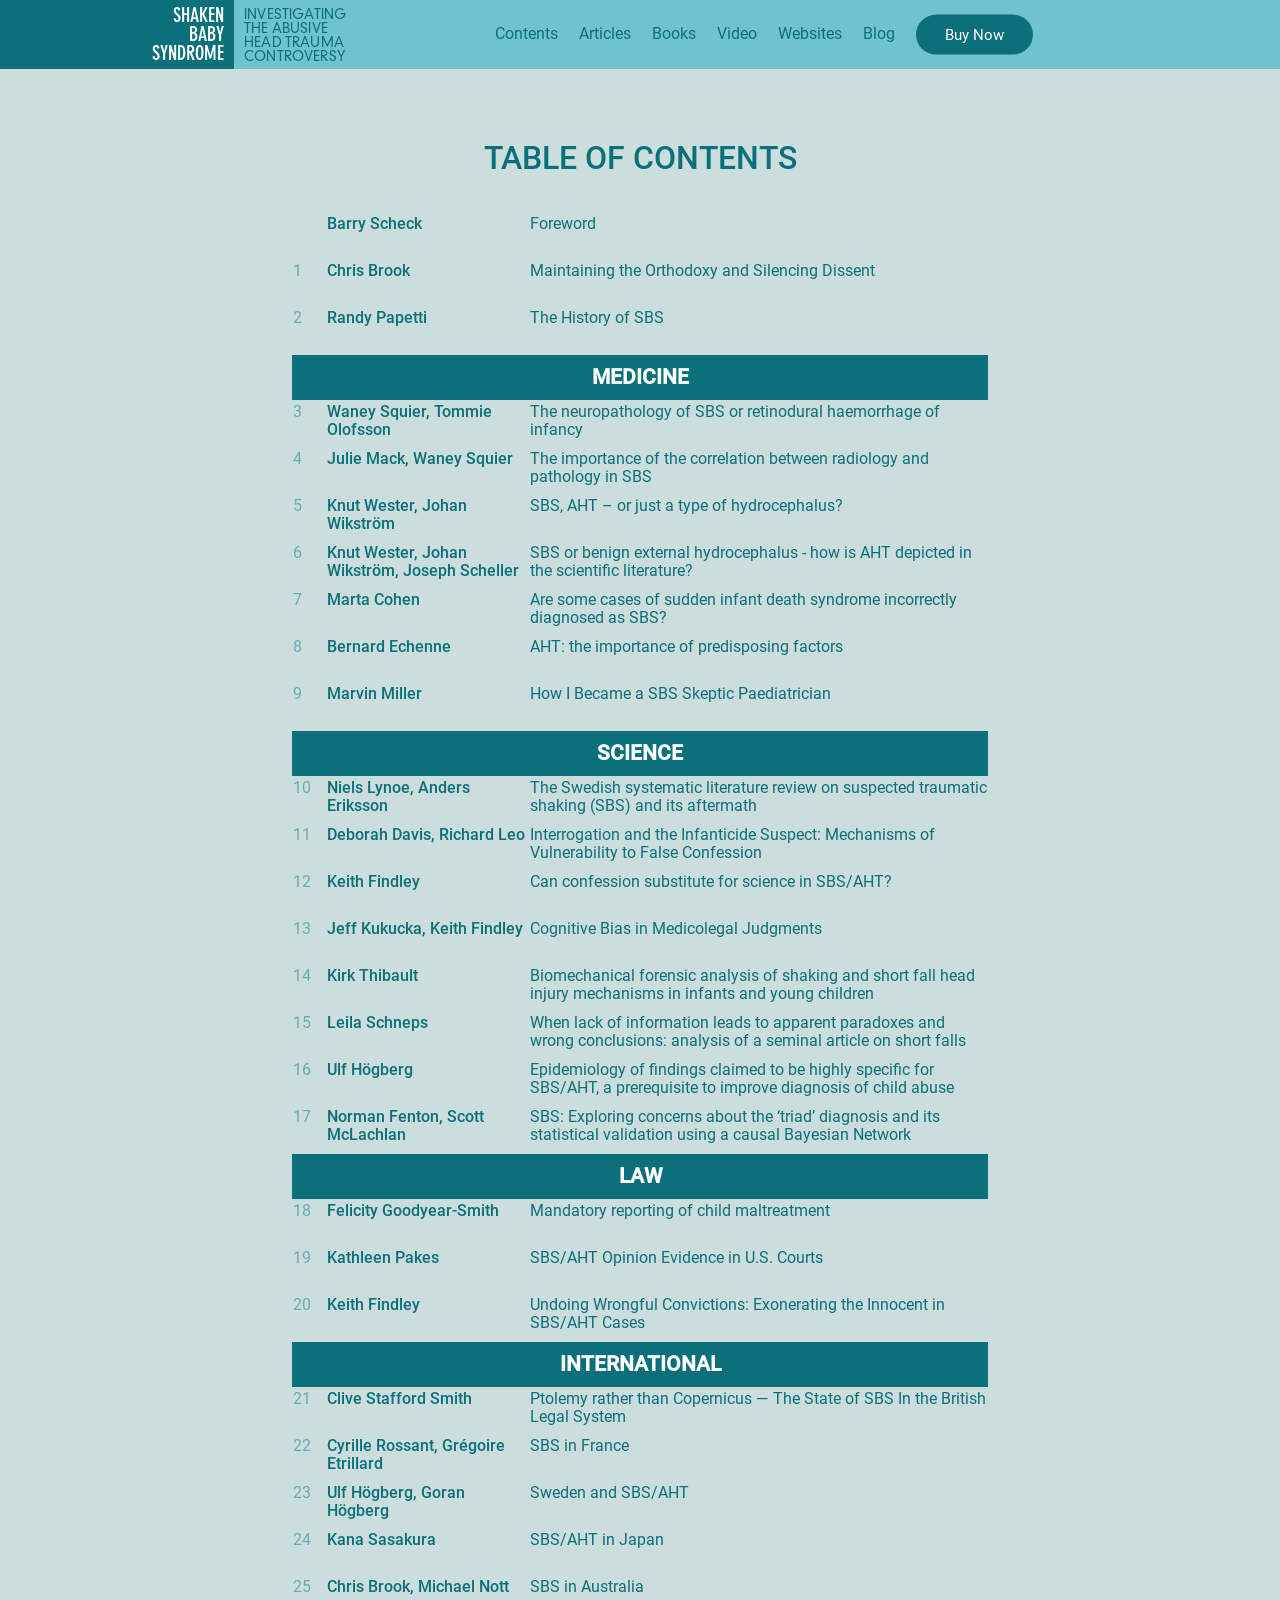
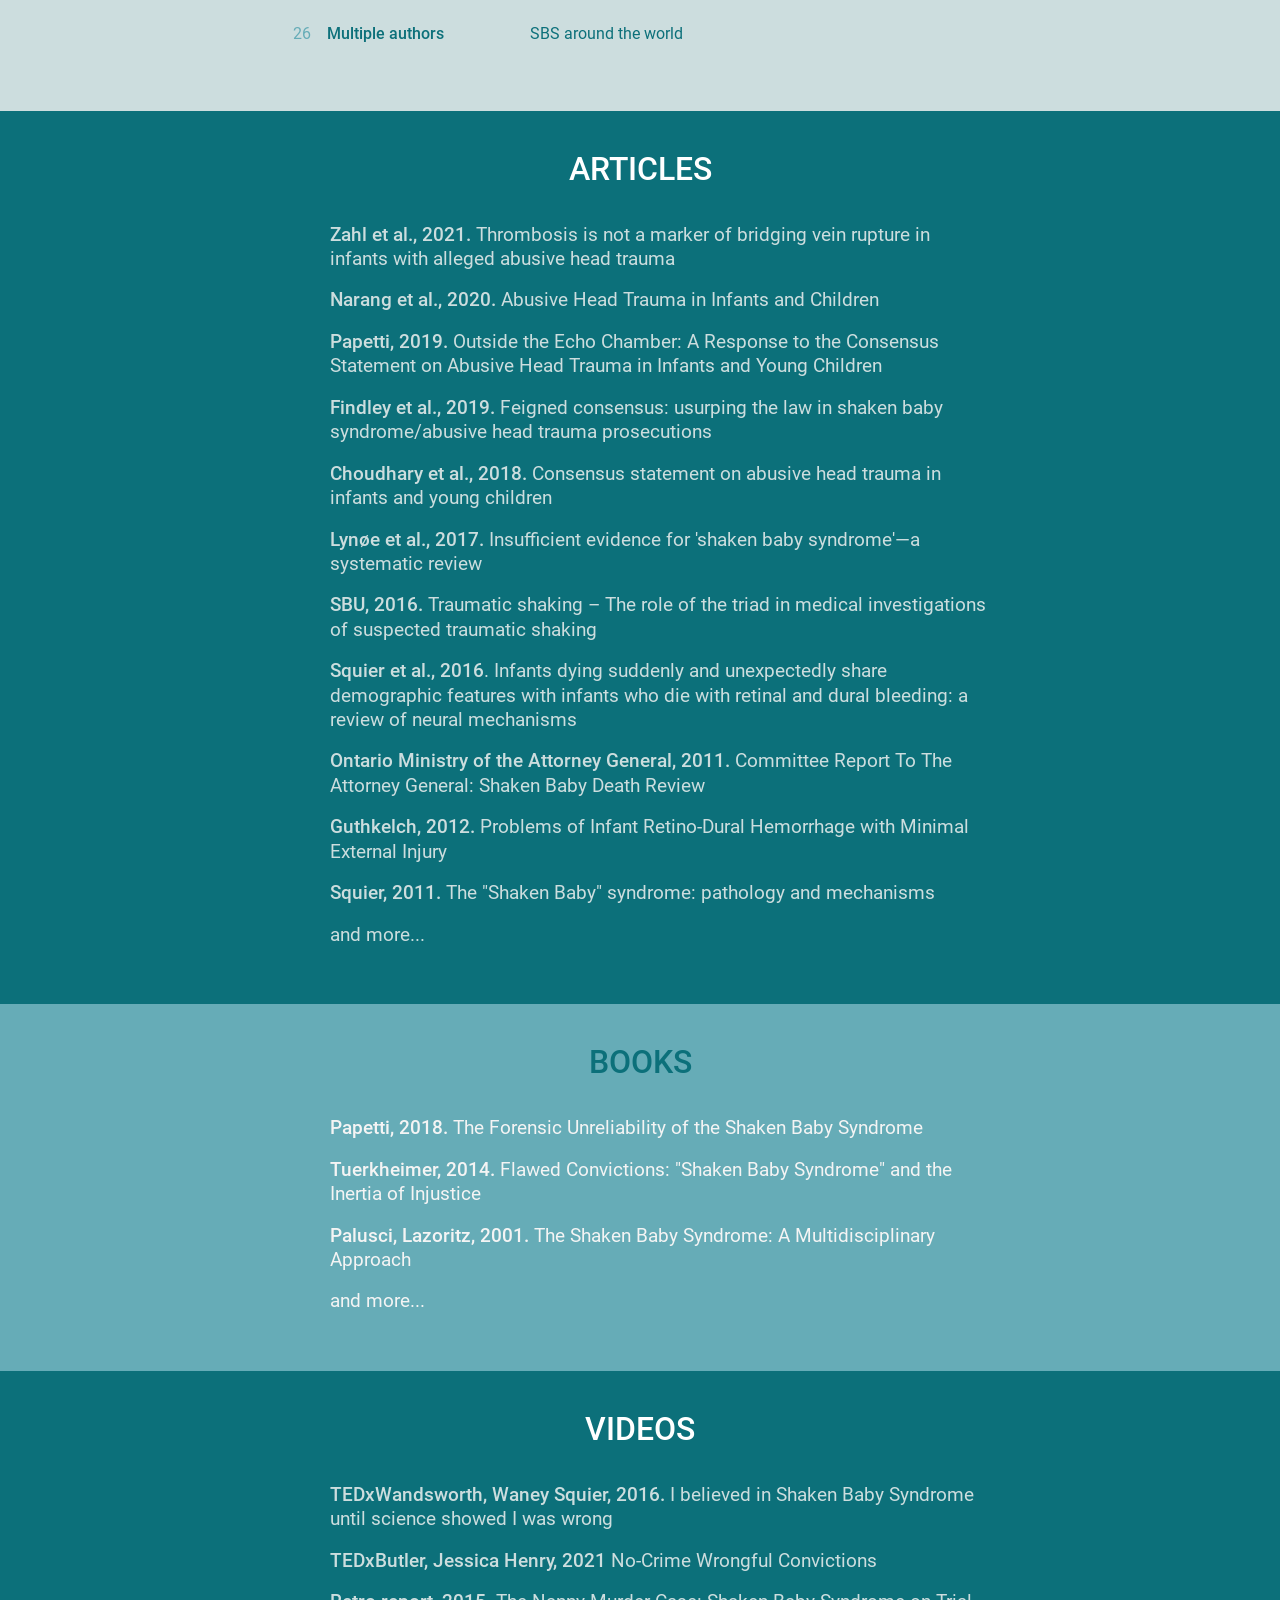
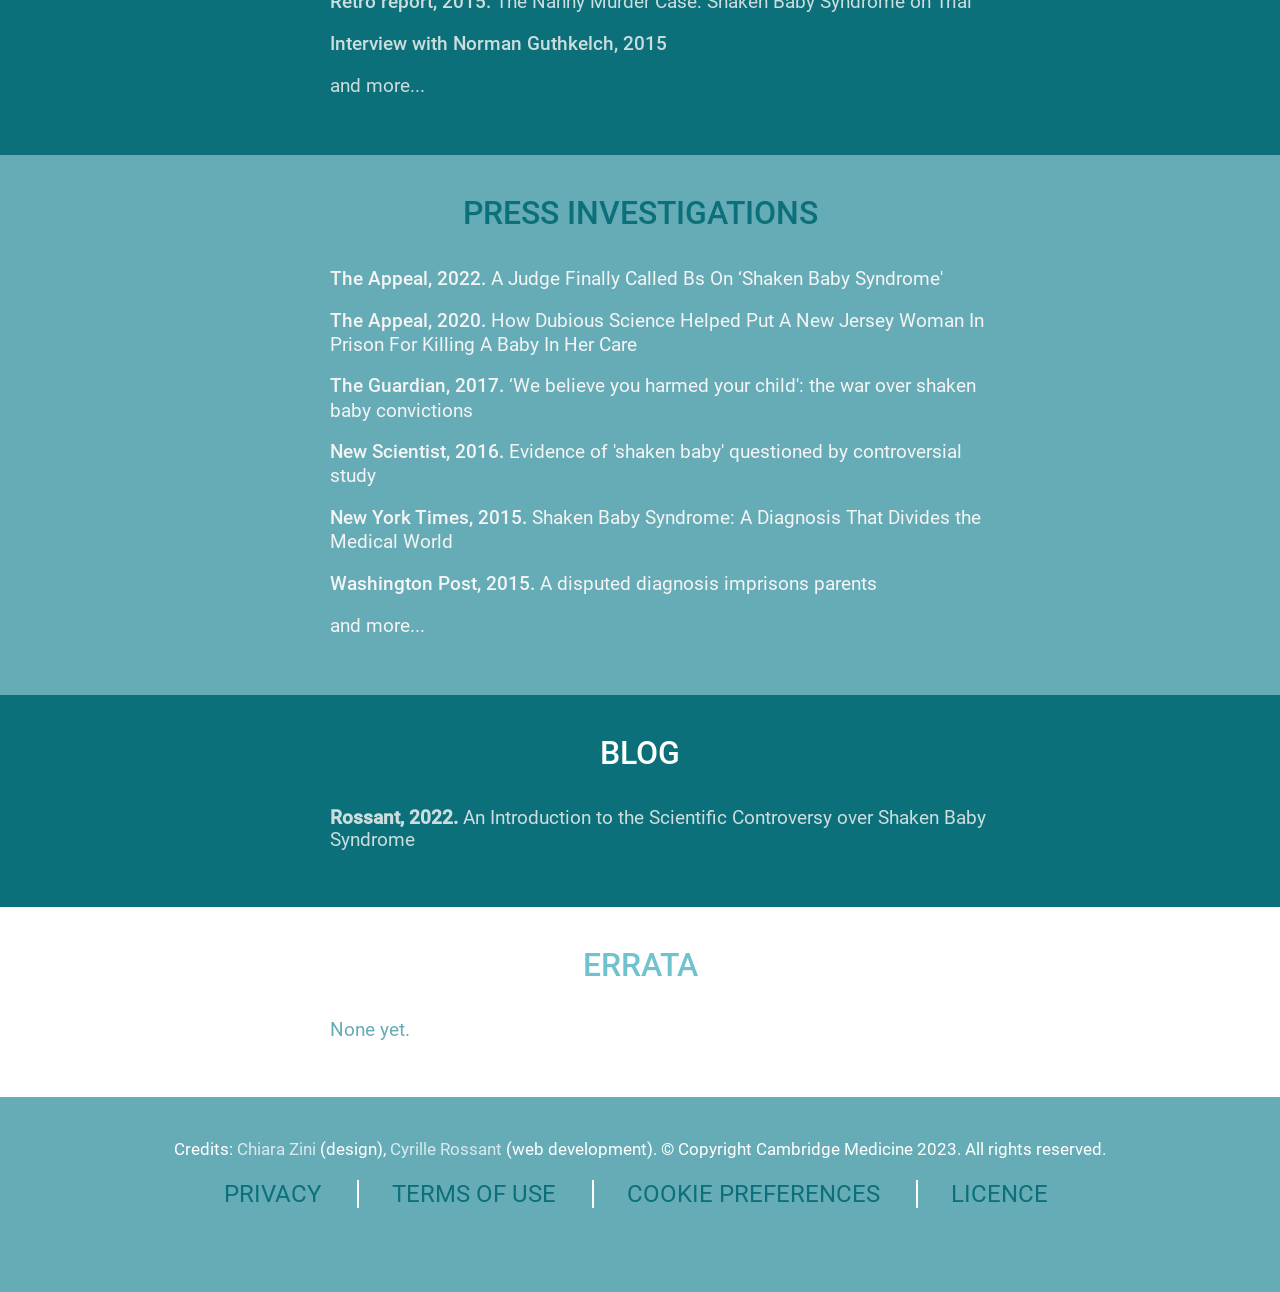
==== details.html @ 0a9ee42c "WIP: contents table styling" ====
<!DOCTYPE html>
<html lang="en-us">

<head>

    <meta charset="UTF-8">
    <meta name="viewport" content="width=device-width, initial-scale=1">

    <title>Shaken Baby Syndrome: Investigating the Abusive Head Trauma Controversy</title>

    <!-- TERMLY COOKIE BANNER -->
    <script type="text/javascript" src="https://app.termly.io/embed.min.js" data-auto-block="on" data-website-uuid="29b89f35-43fa-4795-9ef7-62b72fe59351"></script>
    <script async src="https://www.googletagmanager.com/gtag/js?id=G-44QDYP10N1"></script>
    <script>window.dataLayer = window.dataLayer || []; function gtag() { dataLayer.push(arguments); }
        gtag('js', new Date()); gtag('config', 'G-44QDYP10N1', { cookie_flags: 'max-age=7200;secure; samesite=none' });
    </script>


    <script src="js/main.js"></script>

    <link rel="stylesheet" href="css/normalize.css">
    <link rel="stylesheet" href="css/main.css">
    <link rel="stylesheet" href="css/details.css">
    <link rel="stylesheet" href="css/mobile.css">
    <link rel="stylesheet" href="css/print.css">

</head>

<body>

    <!-- HEADER -->
    <header>

        <!-- LEFT -->
        <div class="wrap-left">
        </div>

        <!-- CENTER -->
        <div class="wrap-center">

            <!-- CAMBRIDGE -->
            <nav id="cambridge">
                <a href="#top">shaken baby syndrome
                </a>
            </nav>

            <!-- MEDICINE -->
            <nav id="medicine">
                <a href="#top">investigating the abusive head trauma controversy</a>
            </nav>

            <!-- MENU -->
            <nav id="menu" role="navigation">
                <div class="collapsible-menu">
                    <input type="checkbox">

                    <span></span>
                    <span></span>
                    <span></span>

                    <ul>
                        <!-- <li><a href="#home">Home</a></li> -->
                        <li><a href="#contents">Contents</a></li>
                        <li><a href="#articles">Articles</a></li>
                        <li><a href="#books">Books</a></li>
                        <li><a href="#videos">Video</a></li>
                        <li><a href="#press-investigations">Websites</a></li>
                        <li><a href="#blog">Blog</a></li>
                        <li><a class="button" href="https://www.cambridge.org/academic/subjects/medicine/pathology-and-laboratory-science/shaken-baby-syndrome-investigating-abusive-head-trauma-controversy?format=HB">Buy Now</a></li>
                    </ul>
                </div>
            </nav>

        </div>

        <!-- RIGHT -->
        <div class="wrap-right">
        </div>

    </header>


    <!-- MAIN -->
    <main>

        <section id="contents">
            <div class="wrapper">
                <div class="title">
                    <a name="contents" class="anchor"></a>
                    <h2>Table of contents</h2>
                </div>
                <div>


                    <table>
                        <thead>
                            <tr>
                                <th>#</th>
                                <th>Author</th>
                                <th>Chapter</th>
                            </tr>
                        </thead>
                        <tbody>
                            <tr>
                                <td></td>
                                <td>Barry Scheck</td>
                                <td>Foreword</td>
                            </tr>
                            <tr>
                                <td>1</td>
                                <td>Chris Brook</td>
                                <td>Maintaining the Orthodoxy and Silencing Dissent</td>
                            </tr>
                            <tr>
                                <td>2</td>
                                <td>Randy Papetti</td>
                                <td>The History of SBS</td>
                            </tr>
                            <tr class="book-section">
                                <td colspan="3" class="book-section">MEDICINE</td>
                            </tr>
                            <tr>
                                <td>3</td>
                                <td>Waney Squier, Tommie Olofsson</td>
                                <td>The neuropathology of SBS or retinodural haemorrhage of infancy</td>
                            </tr>
                            <tr>
                                <td>4</td>
                                <td>Julie Mack, Waney Squier</td>
                                <td>The importance of the correlation between radiology and pathology in SBS</td>
                            </tr>
                            <tr>
                                <td>5</td>
                                <td>Knut Wester, Johan Wikström</td>
                                <td>SBS, AHT – or just a type of hydrocephalus?</td>
                            </tr>
                            <tr>
                                <td>6</td>
                                <td>Knut Wester, Johan Wikström, Joseph Scheller</td>
                                <td>SBS or benign external hydrocephalus - how is AHT depicted in the scientific literature?</td>
                            </tr>
                            <tr>
                                <td>7</td>
                                <td>Marta Cohen</td>
                                <td>Are some cases of sudden infant death syndrome incorrectly diagnosed as SBS?</td>
                            </tr>
                            <tr>
                                <td>8</td>
                                <td>Bernard Echenne</td>
                                <td>AHT: the importance of predisposing factors</td>
                            </tr>
                            <tr>
                                <td>9</td>
                                <td>Marvin Miller</td>
                                <td>How I Became a SBS Skeptic Paediatrician</td>
                            </tr>
                            <tr class="book-section">
                                <td colspan="3" class="book-section">SCIENCE</td>
                            </tr>
                            <tr>
                                <td>10</td>
                                <td>Niels Lynoe, Anders Eriksson</td>
                                <td>The Swedish systematic literature review on suspected traumatic shaking (SBS) and its aftermath</td>
                            </tr>
                            <tr>
                                <td>11</td>
                                <td>Deborah Davis, Richard Leo</td>
                                <td>Interrogation and the Infanticide Suspect: Mechanisms of Vulnerability to False Confession</td>
                            </tr>
                            <tr>
                                <td>12</td>
                                <td>Keith Findley</td>
                                <td>Can confession substitute for science in SBS/AHT?</td>
                            </tr>
                            <tr>
                                <td>13</td>
                                <td>Jeff Kukucka, Keith Findley</td>
                                <td>Cognitive Bias in Medicolegal Judgments</td>
                            </tr>
                            <tr>
                                <td>14</td>
                                <td>Kirk Thibault</td>
                                <td>Biomechanical forensic analysis of shaking and short fall head injury mechanisms in infants and young children</td>
                            </tr>
                            <tr>
                                <td>15</td>
                                <td>Leila Schneps</td>
                                <td>When lack of information leads to apparent paradoxes and wrong conclusions: analysis of a seminal article on short falls</td>
                            </tr>
                            <tr>
                                <td>16</td>
                                <td>Ulf Högberg</td>
                                <td>Epidemiology of findings claimed to be highly specific for SBS/AHT, a prerequisite to improve diagnosis of child abuse</td>
                            </tr>
                            <tr>
                                <td>17</td>
                                <td>Norman Fenton, Scott McLachlan</td>
                                <td>SBS: Exploring concerns about the ‘triad’ diagnosis and its statistical validation using a causal Bayesian Network</td>
                            </tr>
                            <tr class="book-section">
                                <td colspan="3" class="book-section">LAW</td>
                            </tr>
                            <tr>
                                <td>18</td>
                                <td>Felicity Goodyear-Smith</td>
                                <td>Mandatory reporting of child maltreatment</td>
                            </tr>
                            <tr>
                                <td>19</td>
                                <td>Kathleen Pakes</td>
                                <td>SBS/AHT Opinion Evidence in U.S. Courts</td>
                            </tr>
                            <tr>
                                <td>20</td>
                                <td>Keith Findley</td>
                                <td>Undoing Wrongful Convictions: Exonerating the Innocent in SBS/AHT Cases</td>
                            </tr>
                            <tr class="book-section">
                                <td colspan="3" class="book-section">INTERNATIONAL</td>
                            </tr>
                            <tr>
                                <td>21</td>
                                <td>Clive Stafford Smith</td>
                                <td>Ptolemy rather than Copernicus — The State of SBS In the British Legal System</td>
                            </tr>
                            <tr>
                                <td>22</td>
                                <td>Cyrille Rossant, Grégoire Etrillard</td>
                                <td>SBS in France</td>
                            </tr>
                            <tr>
                                <td>23</td>
                                <td>Ulf Högberg, Goran Högberg</td>
                                <td>Sweden and SBS/AHT</td>
                            </tr>
                            <tr>
                                <td>24</td>
                                <td>Kana Sasakura</td>
                                <td>SBS/AHT in Japan</td>
                            </tr>
                            <tr>
                                <td>25</td>
                                <td>Chris Brook, Michael Nott</td>
                                <td>SBS in Australia</td>
                            </tr>
                            <tr>
                                <td>26</td>
                                <td>Multiple authors</td>
                                <td>SBS around the world</td>
                            </tr>
                        </tbody>
                    </table>


                </div>
            </div>
        </section>



        <!-- CONTENT START -->
<section id="articles">
    <div class="wrapper">
        <div class="title">
            <a name="articles" class="anchor"></a>
            <h2>Articles</h2>
        </div>
        <div>
            
<ul>
<li>
<p><a href="https://onlinelibrary.wiley.com/doi/full/10.1111/apa.15908"><strong>Zahl et al., 2021.</strong> Thrombosis is not a marker of bridging vein rupture in infants with alleged abusive head trauma</a></p>
</li>
<li>
<p><a href="https://publications.aap.org/pediatrics/article/145/4/e20200203/36936/Abusive-Head-Trauma-in-Infants-and-Children"><strong>Narang et al., 2020.</strong> Abusive Head Trauma in Infants and Children</a></p>
</li>
<li>
<p><a href="https://heinonline.org/HOL/Page?collection=journals&amp;handle=hein.journals/saclr59&amp;id=299&amp;men_tab=srchresults"><strong>Papetti, 2019.</strong> Outside the Echo Chamber: A Response to the Consensus Statement on Abusive Head Trauma in Infants and Young Children</a></p>
</li>
<li>
<p><a href="https://heinonline.org/hol-cgi-bin/get_pdf.cgi?handle=hein.journals/wlr2019&amp;section=41"><strong>Findley et al., 2019.</strong> Feigned consensus: usurping the law in shaken baby syndrome/abusive head trauma prosecutions</a></p>
</li>
<li>
<p><a href="https://link.springer.com/article/10.1007/s00247-018-4149-1"><strong>Choudhary et al., 2018.</strong> Consensus statement on abusive head trauma in infants and young children</a></p>
</li>
<li>
<p><a href="https://onlinelibrary.wiley.com/doi/abs/10.1111/apa.13760"><strong>Lynøe et al., 2017.</strong> Insufficient evidence for 'shaken baby syndrome'—a systematic review</a></p>
</li>
<li>
<p><a href="https://www.sbu.se/en/publications/sbu-assesses/traumatic-shaking--the-role-of-the-triad-in-medical-investigations-of-suspected-traumatic-shaking/"><strong>SBU, 2016.</strong> Traumatic shaking – The role of the triad in medical investigations of suspected traumatic shaking</a></p>
</li>
<li>
<p><a href="https://onlinelibrary.wiley.com/doi/full/10.1111/dmcn.13202"><strong>Squier et al., 2016</strong>. Infants dying suddenly and unexpectedly share demographic features with infants who die with retinal and dural bleeding: a review of neural mechanisms</a></p>
</li>
<li>
<p><a href="https://wayback.archive-it.org/16312/20210402060719/http://www.attorneygeneral.jus.gov.on.ca/english/about/pubs/sbdrt/sbdrt.html"><strong>Ontario Ministry of the Attorney General, 2011.</strong> Committee Report To The Attorney General: Shaken Baby Death Review</a></p>
</li>
<li>
<p><a href="https://heinonline.org/HOL/Page?handle=hein.journals/hhpol12&amp;div=14&amp;g_sent=1&amp;collection=journals"><strong>Guthkelch, 2012.</strong> Problems of Infant Retino-Dural Hemorrhage with Minimal External Injury</a></p>
</li>
<li>
<p><a href="https://link.springer.com/article/10.1007/s00401-011-0875-2"><strong>Squier, 2011.</strong> The "Shaken Baby" syndrome: pathology and mechanisms</a></p>
</li>
<li>
<p><a href="https://cyrille.rossant.net/introduction-shaken-baby-syndrome-controversy/#sec-academic">and more...</a></p>
</li>
</ul>
        </div>
    </div>
</section>

<section id="books">
    <div class="wrapper">
        <div class="title">
            <a name="books" class="anchor"></a>
            <h2>Books</h2>
        </div>
        <div>
            
<ul>
<li>
<p><a href="https://www.sbsbook.com/"><strong>Papetti, 2018.</strong> The Forensic Unreliability of the Shaken Baby Syndrome</a></p>
</li>
<li>
<p><a href="https://global.oup.com/academic/product/flawed-convictions-9780190233617"><strong>Tuerkheimer, 2014.</strong> Flawed Convictions: "Shaken Baby Syndrome" and the Inertia of Injustice</a></p>
</li>
<li>
<p><a href="https://www.routledge.com/The-Shaken-Baby-Syndrome-A-Multidisciplinary-Approach/Palusci-Lazoritz/p/book/9780429235979"><strong>Palusci, Lazoritz, 2001.</strong> The Shaken Baby Syndrome: A Multidisciplinary Approach</a></p>
</li>
<li>
<p><a href="https://cyrille.rossant.net/introduction-shaken-baby-syndrome-controversy/#sec-books">and more...</a></p>
</li>
</ul>
        </div>
    </div>
</section>

<section id="videos">
    <div class="wrapper">
        <div class="title">
            <a name="videos" class="anchor"></a>
            <h2>Videos</h2>
        </div>
        <div>
            
<ul>
<li>
<p><a href="https://www.ted.com/talks/waney_squier_i_believed_in_shaken_baby_syndrome_until_science_showed_i_was_wrong"><strong>TEDxWandsworth, Waney Squier, 2016.</strong> I believed in Shaken Baby Syndrome until science showed I was wrong</a></p>
</li>
<li>
<p><a href="https://www.youtube.com/watch?v=f42eXvvxK9g"><strong>TEDxButler, Jessica Henry, 2021</strong> No-Crime Wrongful Convictions</a></p>
</li>
<li>
<p><a href="https://www.retroreport.org/video/a-syndrome-on-trial/"><strong>Retro report, 2015.</strong> The Nanny Murder Case: Shaken Baby Syndrome on Trial</a></p>
</li>
<li>
<p><a href="https://www.retroreport.org/video/mini-doc/the-doctor/"><strong>Interview with Norman Guthkelch, 2015</strong></a></p>
</li>
<li>
<p><a href="https://cyrille.rossant.net/introduction-shaken-baby-syndrome-controversy/#sec-films">and more...</a></p>
</li>
</ul>
        </div>
    </div>
</section>

<section id="press-investigations">
    <div class="wrapper">
        <div class="title">
            <a name="press-investigations" class="anchor"></a>
            <h2>Press investigations</h2>
        </div>
        <div>
            
<ul>
<li>
<p><a href="https://theappeal.org/new-jersey-shaken-baby-syndrome-bs/"><strong>The Appeal, 2022.</strong> A Judge Finally Called Bs On ‘Shaken Baby Syndrome'</a></p>
</li>
<li>
<p><a href="https://theappeal.org/new-jersey-woman-prison-shaken-baby-syndrome/"><strong>The Appeal, 2020.</strong> How Dubious Science Helped Put A New Jersey Woman In Prison For Killing A Baby In Her Care</a></p>
</li>
<li>
<p><a href="https://www.theguardian.com/news/2017/dec/08/shaken-baby-syndrome-war-over-convictions"><strong>The Guardian, 2017.</strong> ‘We believe you harmed your child': the war over shaken baby convictions</a></p>
</li>
<li>
<p><a href="https://www.newscientist.com/article/mg23230994-100-evidence-of-shaken-baby-questioned-by-controversial-study/"><strong>New Scientist, 2016.</strong> Evidence of 'shaken baby' questioned by controversial study</a></p>
</li>
<li>
<p><a href="https://www.nytimes.com/2015/09/14/us/shaken-baby-syndrome-a-diagnosis-that-divides-the-medical-world.html"><strong>New York Times, 2015.</strong> Shaken Baby Syndrome: A Diagnosis That Divides the Medical World</a></p>
</li>
<li>
<p><a href="https://www.washingtonpost.com/graphics/investigations/shaken-baby-syndrome/"><strong>Washington Post, 2015.</strong> A disputed diagnosis imprisons parents</a></p>
</li>
<li>
<p><a href="https://cyrille.rossant.net/introduction-shaken-baby-syndrome-controversy/#sec-press">and more...</a></p>
</li>
</ul>
        </div>
    </div>
</section>

<section id="blog">
    <div class="wrapper">
        <div class="title">
            <a name="blog" class="anchor"></a>
            <h2>Blog</h2>
        </div>
        <div>
            
<ul>
<li><a href="https://cyrille.rossant.net/introduction-shaken-baby-syndrome-controversy/"><strong>Rossant, 2022.</strong> An Introduction to the Scientific Controversy over Shaken Baby Syndrome</a></li>
</ul>
        </div>
    </div>
</section>

<section id="errata">
    <div class="wrapper">
        <div class="title">
            <a name="errata" class="anchor"></a>
            <h2>Errata</h2>
        </div>
        <div>
            
<ul>
<li><a href="#errata">None yet.</a></li>
</ul>
        </div>
    </div>
</section>

<!-- CONTENT STOP -->


        <!-- <section id="blog">
            <div class="wrapper">
                <div class="title">
                    <a name="contents" class="anchor"></a>
                    <h2>Blog</h2>
                    <div>
                        <ul>
                            <li>
                                <p><a href="https://cyrille.rossant.net/introduction-shaken-baby-syndrome-controversy/"><strong>Rossant, 2022.</strong> An Introduction to the Scientific Controversy over Shaken Baby Syndrome</a></p>
                            </li>
                        </ul>
                    </div>
                </div>
            </div>
        </section> -->

    </main>


    <!-- FOOTER -->
    <footer>
        <div class="wrapper">
            <p class="copyright">
                Credits: <a href="https://www.linkedin.com/in/czini/">Chiara Zini</a> (design), <a href="https://cyrille.rossant.net/">Cyrille Rossant</a> (web development).
                © Copyright Cambridge Medicine 2023. All rights reserved.</p>
            <p class="privacy">
                <a href="privacy.html" class="col1">privacy</a>
                <a href="terms.html" class="col2">terms of use</a>
                <a href="#" class="col3" onclick="window.displayPreferenceModal();return false;" id="termly-consent-preferences">cookie preferences</a>
                <a href="https://www.cambridge.org/legal/copyright" class="col4">licence</a>
            </p>
        </div>
    </footer>

    <script type="text/javascript">var sc_project = 12850801; var sc_invisible = 1; var sc_security = "9dd4a4d2";</script>
    <script type="text/javascript" src="https://www.statcounter.com/counter/counter.js" async></script>
</body>

</html>
---- css/main.css ----
/*************************************************************************************************/
/* GENERAL */
/*************************************************************************************************/

:root {
    --theme-color-1: #70C2CF;
    --theme-color-2: #CCDDDE;
    --theme-color-3: #66ACB7;
    --theme-color-4: #0C707A;
    --theme-color-5: #152829;

    --main-width: 1280px;
}

@font-face {
    font-family: "DINNeuzeitGroteskStd-Bold";
    src: url("../woff/DINNeuzeitGroteskStd-BdCond.woff") format("woff");
}

@font-face {
    font-family: "DINNeuzeitGroteskStd-Light";
    src: url("../woff/DINNeuzeitGroteskStd-Light.woff") format("woff");
}

@font-face {
    font-family: "Roboto";
    font-style: normal;
    font-weight: 400;
    font-display: swap;
    src: url("../woff/Roboto-Regular.woff") format("woff");
}

@font-face {
    font-family: "Roboto";
    font-style: normal;
    font-weight: 500;
    font-display: swap;
    src: url("../woff/Roboto-Medium.woff") format("woff");
}

@font-face {
    font-family: "Roboto";
    font-style: italic;
    font-weight: 400;
    font-display: swap;
    src: url("../woff/Roboto-Italic.woff") format("woff");
}

@font-face {
    font-family: "Roboto";
    font-style: italic;
    font-weight: 500;
    font-display: swap;
    src: url("../woff/Roboto-MediumItalic.woff") format("woff");
}


html,
body {
    max-width: 100%;
    overflow-x: hidden;
}

body {
    margin: 0;
    padding: 0;


    /* background-size: 1600px;
    background-position-x: calc(50% + 30px);
    background-position-y: 0px;
    background-repeat: no-repeat;
    background-image: url('../img/SBS_Book_WebSite.jpg');
    opacity: .75; */

}

html {
    scroll-behavior: smooth;
    scroll-padding-top: 65px;
}

* {
    font-family: 'Roboto', sans-serif;
}

h1,
h2,
h3,
h4,
h5,
h6 {
    padding: 0;
    margin: 0;
}

a {
    text-decoration: none;
    color: inherit;
}

a:hover {
    filter: brightness(125%);
}

summary {
    list-style: none;
}

ul {
    list-style: none;
}

p strong {
    font-weight: 500;
}

abbr[title] {
    text-underline-offset: 4px;
    text-decoration-thickness: 3px;
    text-decoration-color: var(--theme-color-1);
}

a.anchor {
    display: block;
}



/*************************************************************************************************/
/* BUTTONS */
/*************************************************************************************************/

.button {
    padding: 10px 32px;
    font-size: 11pt;
    border: 0;
    border-radius: 30px;
    cursor: pointer;
    white-space: nowrap;
}

/* LIGHT DEACTIVATED */
.button {
    background-color: var(--theme-color-4);
    color: white;
}

/* LIGHT ACTIVATED */
.button:hover {
    background-color: white;
    color: var(--theme-color-4);
}

/* DARK DEACTIVATED */
.button.dark {
    background-color: var(--theme-color-2);
    color: var(--theme-color-4);
    font-weight: normal;
}

/* DARK ACTIVATED */
.button.dark:hover {
    background-color: var(--theme-color-2);
    color: var(--theme-color-4);
    font-weight: bold;
}

.button:active {
    position: relative;
    top: 1px;
    left: 1px;
}



/*************************************************************************************************/
/* HEADER */
/*************************************************************************************************/

header {
    margin: 0;
    padding: 0;
    width: 100%;
    height: 69px;
    background: var(--theme-color-1);
    font-size: 13pt;
    position: fixed;
    z-index: 10;

    display: flex;
    flex-wrap: nowrap;
    justify-content: center;
}

header .wrap-left {
    background: var(--theme-color-4);
    flex: 1;
}

header .wrap-center {
    background: var(--theme-color-1);
    flex: 0 1 1000px;
    display: flex;
}

header .wrap-right {
    background-color: --var(--theme-color-1);
    flex: 1;
}

header #cambridge {
    background-color: var(--theme-color-4);
    flex: 0 0 94px;
    height: 100%;
    margin: 0;
    text-align: right;
    text-transform: uppercase;
    display: flex;
    justify-content: right;
    align-items: center;
}

header #cambridge a {
    font-family: 'DINNeuzeitGroteskStd-Bold';
    font-size: 15pt;
    color: #fff;
    width: 76px;
    line-height: .95em;
    padding: 8px 10px 4px 0;
}

header #medicine {
    margin: 1px 0 0 10px;
    flex: 0;
    letter-spacing: 0.01em;
    font-weight: 500;
    text-transform: uppercase;
    display: flex;
    justify-content: left;
    align-items: center;
}

header #medicine a {
    font-family: 'DINNeuzeitGroteskStd-Light';
    font-size: 10pt;
    font-weight: 500;
    color: var(--theme-color-4);
    width: 112px;
    line-height: 1.05em;
    padding: 8px 0 4px 0;
}

header #medicine a:hover {
    filter: none;
}

header #menu {
    color: var(--theme-color-4);
    flex: 1;
    font-size: 12pt;
    display: flex;
    justify-content: center;
    align-items: center;
}

header #menu ul {
    margin: 0;
    padding: 0 0 0 48px;

    /* HACK: this prevents the responsive menu from quickly disappearing when dynamically
    switching from viewport >1000px to <1000 px */
    transform: translate(0, -100%);
    position: relative;
    top: 18px;
}

header #menu ul li {
    display: inline;
    margin: 0 17px 0 0;
}

header #menu ul li a:hover {
    /* filter: brightness(125%); */
}

header #menu .button {
    padding: 11px 29px;
    /* background-color: var(--theme-color-4); */
    position: relative;
    top: 1px;
}

#menu .collapsible-menu input {
    display: none;
}



/*************************************************************************************************/
/* MAIN */
/*************************************************************************************************/

main {
    display: flex;
    flex-wrap: nowrap;
    flex-direction: column;
    align-items: center;
}

section {
    flex: 1;
    width: 100%;
    display: flex;
    flex-wrap: wrap;
    align-items: center;
    justify-content: center;
}

section .wrapper {
    flex: 1;
    width: 100%;
    max-width: 1024px;
    margin: 0 auto;
    padding: 40px 5%;
}

section h2 {
    text-transform: uppercase;
    text-align: center;
    margin: 0 0 20px 0;
    font-size: 24pt;
    font-weight: 500;
}



/*************************************************************************************************/
/* HERO */
/*************************************************************************************************/

#hero {
    padding: 100px 0 0 0;
    background-color: var(--theme-color-2);
}

#hero .wrapper {
    padding: 20px 0 0 0;
    flex: 1;
    display: flex;
    flex-wrap: wrap;
    justify-content: center;
    max-width: var(--main-width);
}

#hero .text {
    flex: 2.3;
    padding: 8px 0;
    margin: 0;
    display: flex;
    flex-wrap: nowrap;
    justify-content: right;
    flex-direction: row-reverse;
}

#hero .text .text-wrapper {
    flex: 1;
    max-width: 547px;
    padding-left: 70px;
    padding-right: 28px;
}

#hero .cover {
    display: block;
    flex: 1.75;
    margin: 0;
    width: 100%;
    height: 100%;
    min-height: 586px;
    background-repeat: no-repeat;
    /*
    background-size: 126%;
    background-position: right -10% top 68%; */

    background-size: 650px;
    background-position: left calc(50% - 80px) top -60px;

    background-image: url('../img/SBS_Book_MockUp_01.webp'), url('../img/SBS_Book_MockUp_01s.png');

    /* Fallback for iOS Safari <= 13 */
    /* @supports (background-image: url('../img/SBS_Book_MockUp_01.webp')) {
        background-image: url('../img/SBS_Book_MockUp_01.webp');
    } */
}



#hero h1 {
    text-transform: uppercase;
    color: white;
    font-family: 'DINNeuzeitGroteskStd-Bold';
    font-size: 44pt;
    margin: 18px 0 20px 0;
    font-weight: 400;
    letter-spacing: .012em;
    overflow-wrap: normal;
    white-space: nowrap;
}

#hero h2 {
    color: white;
    font-family: 'DINNeuzeitGroteskStd-Light';
    text-align: left;
    font-size: 22pt;
    margin: 0 0 16px 0;
    line-height: 1.1em;
    letter-spacing: .025em;
}

#hero h3 {
    text-transform: uppercase;
    color: var(--theme-color-3);
    font-weight: 400;
    font-size: 18pt;
    margin: 22px 0 0 0;
    letter-spacing: .02em;
}

#hero h4 {
    color: var(--theme-color-4);
    font-weight: 400;
    font-size: 18.5pt;
    letter-spacing: .006em;
    line-height: 1.1em;
}

#hero summary {
    margin: 15px 0 10px 0;
    line-height: 1.32em;
    font-size: 15pt;
}

#hero summary strong {
    font-weight: 500;
}

#hero .buttons {
    margin-top: 20px;
    padding: 20px 0;
}

#hero .button {
    text-transform: uppercase;
    font-size: 14pt;
    padding: 16px 39px;
    margin-top: 10px;
    margin-right: 26px;
}

/* #hero .button.learn {
    background-color: white;
    color: var(--theme-color-4);
} */

#hero .button.buy {
    padding-left: 44px;
    padding-right: 44px;
}



/*************************************************************************************************/
/* KEY POINTS */
/*************************************************************************************************/

#key-points {
    background-color: var(--theme-color-4);
}

#key-points .wrapper {
    /* max-width: 960px; */
    /* padding: 40px 40px 50px 40px; */
}

#key-points .title {
    max-width: 700px;
    margin: 0 auto 35px auto;
}

#key-points h2 {
    /* margin: 0 0 8px 0;
    padding: 0 0 0 0; */
    text-transform: uppercase;
    color: #fff;
    text-align: center;
    font-size: 24pt;
    /* font-weight: 400; */
}

#key-points h3 {
    padding: 0;
    color: var(--theme-color-1);
    text-align: center;
    font-size: 14pt;
    line-height: 1.35em;
    font-weight: 400;
}

#key-points strong {
    font-weight: 500;
}

#key-points .cols {
    display: flex;
    flex-wrap: wrap;
}

#key-points .col {
    flex: 1 1 200px;
    color: var(--theme-color-2);
    margin: 0 10px;
    padding: 0 10px;
    text-align: center;
    line-height: 1.4em;
    font-size: 13pt;
}

#key-points .col2 {
    flex: 2 2 200px;
}



/*************************************************************************************************/
/* EDITORS */
/*************************************************************************************************/

#editors {
    background-color: #fff;
}

#editors .wrapper {
    /* max-width: 900px; */
    /* padding: 40px 5% 88px 5%; */
    padding-bottom: 80px;
}

#editors h2 {
    color: var(--theme-color-1);
    margin-bottom: 0;
}

#editors .carousel {
    width: 100%;
    margin: 0;
}

#editors .quote-wrapper {
    width: 100%;
    background-image: url("../img/quote0.svg"), url("../img/quote1.svg");
    background-repeat: no-repeat, no-repeat;
    background-size: 64px, 64px;
    background-position: 17px 16px, right 17px bottom 12px;
}

#editors .quote {
    padding: 25px 15%;
    font-size: 20pt;
    color: var(--theme-color-4);
    text-align: center;
    margin: 0 auto;
    font-style: italic;
    font-weight: 500;
    line-height: 1.12em;
}

#editors figure {
    width: 155px;
    height: 155px;
    margin: 10px auto 22px auto;
    border: 7px solid var(--theme-color-1);
    border-radius: 100%;
    background-repeat: no-repeat;
    background-size: 160px;
}

#editors figure.editor-findley {
    background-image: url("../img/editor-findley.jpg");
    /* background-size: 105%; */
    /* background-position: -3px -22px; */
}

#editors figure.editor-rossant {
    background-image: url("../img/editor-rossant.jpg");
    /* background-size: 105%; */
    /* background-position: -3px -2px; */
}

#editors figure.editor-sasakura {
    background-image: url("../img/editor-sasakura.jpg");
    /* background-size: 205%; */
    /* background-position: -83px -2px; */
}

#editors figure.editor-schneps {
    background-image: url("../img/editor-schneps.jpg");
    /* background-size: 105%; */
    /* background-position: -5px -2px; */
}

#editors figure.editor-squier {
    background-image: url("../img/editor-squier.jpg");
    /* background-size: 205%; */
    /* background-position: -55px -2px; */
}

#editors figure.editor-wester {
    background-image: url("../img/editor-wester.jpg");
    /* background-size: 105%; */
    /* background-position: -5px -2px; */
}

#editors h3 {
    color: var(--theme-color-1);
    font-size: 20pt;
    font-weight: 400;
    text-align: center;
    margin: 0 0 2px 0;
}

#editors p {
    color: var(--theme-color-4);
    margin: 0 auto 32px auto;
    font-size: 14pt;
    font-weight: 400;
    max-width: 600px;
    line-height: 1.35em;
    text-align: center;
    padding: 10px 5%;
}

.flickity-button {
    color: var(--theme-color-4);
    opacity: .75;
}

.flickity-page-dots .dot {
    background: var(--theme-color-4);
    opacity: .5;
    width: 13px;
    height: 13px;
}

.flickity-page-dots .dot:hover {
    filter: brightness(125%);
}

.flickity-page-dots .dot.is-selected {
    /* background: var(--theme-color-4); */
    opacity: 1.0;
    /* width: 16px; */
    /* height: 16px; */
    position: relative;
    top: 1px;
}



/*************************************************************************************************/
/* AUTHORS */
/*************************************************************************************************/

#authors {
    background-color: var(--theme-color-2);
}

#authors .wrapper {
    /* padding-top: 32px; */
}

#authors h2 {
    color: var(--theme-color-4);
    /* margin-top: 14px;
    padding-bottom: 8px; */
}

#authors summary {
    font-size: 14pt;
    max-width: 700px;
    margin: 10px auto 14px auto;
    padding: 0 5% 2% 5%;
    text-align: center;
    line-height: 1.38em;
}

#authors summary strong {
    font-weight: 500;
}

#authors summary a {
    color: var(--theme-color-4);
}

#authors .cols {
    display: flex;
    flex-wrap: wrap;
}

#authors .cols .col {
    flex: 1;
    width: 100%;
}

#authors .cols .col img {
    display: block;
    max-width: 150px;
    margin: 4px auto 24px auto;
}

#authors .col h3 {
    text-align: center;
    color: var(--theme-color-1);
    font-size: 20pt;
    text-transform: uppercase;
}

#authors ul {
    margin: 20px 0;
    text-indent: -40px;
}

#authors ul.medicine {
    padding-left: 32.5%;
}

#authors ul.science {
    padding-left: 34%;
}

#authors ul.law {
    padding-left: 42%;
}

#authors ul li {
    color: var(--theme-color-4);
    font-size: 13pt;
    margin-bottom: 24px;
}

#authors ul li i {
    display: inline-block;
    background-size: 100%;
    background-repeat: no-repeat;
    width: 24px;
    height: 24px;
    margin-right: 16px;
    vertical-align: middle;
    position: relative;
    top: -2px;
}

#authors ul li .discipline {
    font-size: .9em;
    color: var(--theme-color-3);
}

#authors i.country-au {
    background-image: url("../img/SBS_Authors_Country-AU.png");
}

#authors i.country-fr {
    background-image: url("../img/SBS_Authors_Country-FR.png");
}

#authors i.country-gb {
    background-image: url("../img/SBS_Authors_Country-GB.png");
}

#authors i.country-jp {
    background-image: url("../img/SBS_Authors_Country-JP.png");
}

#authors i.country-nw {
    background-image: url("../img/SBS_Authors_Country-NW.png");
}

#authors i.country-nz {
    background-image: url("../img/SBS_Authors_Country-NZ.png");
}

#authors i.country-sw {
    background-image: url("../img/SBS_Authors_Country-SW.png");
}

#authors i.country-us {
    background-image: url("../img/SBS_Authors_Country-US.png");
}



/*************************************************************************************************/
/* NUMBERS */
/*************************************************************************************************/

#numbers {
    background-color: var(--theme-color-4);
}

#numbers .wrapper {
    display: flex;
    justify-content: space-evenly;
    padding-top: 60px;
    padding-bottom: 60px;
    max-width: 820px;
}

#numbers .wrapper .col {
    flex: 1;
    width: 100%;
}

#numbers .col figure {
    width: 130px;
    height: 130px;
    background-size: 100%;
    background-repeat: no-repeat;
    margin: 0 auto;
}

#numbers .col1 figure {
    background-image: url("../img/Authors_Icon_white.png");
}

#numbers .col2 figure {
    background-image: url("../img/Countries_Icon_white.png");
}

#numbers .col3 figure {
    background-image: url("../img/Disciplines_Icon_white.png");
}

#numbers .col .number {
    font-size: 64pt;
    font-weight: bold;
    color: white;
    margin: 10px auto 0 auto;
    text-align: center;
}

#numbers .col .name {
    font-size: 21pt;
    font-weight: bold;
    color: var(--theme-color-3);
    margin: 0 auto;
    text-transform: uppercase;
    text-align: center;
    position: relative;
    /* top: -10px; */
}



/*************************************************************************************************/
/* TOPIC */
/*************************************************************************************************/

#topic {
    background-color: var(--theme-color-3);
}

#topic .wrapper {
    max-width: 1600px;
    /* padding: 22px 5% 0 5%; */
    color: var(--theme-color-4);

    background-repeat: no-repeat;
    background-size: 700px;
    background-position: left calc(50% - 220px) top 80px;

    background-image: url('../img/SBS_Book_MockUp_02.webp'), url('../img/SBS_Book_MockUp_02s.png');

    /* Fallback for iOS Safari <= 13 */
    /* @supports (background-image: url('../img/SBS_Book_MockUp_02.webp')) {
        background-image: url('../img/SBS_Book_MockUp_02.webp');
    } */
}

#topic .cols {
    display: flex;
    flex-wrap: wrap;
    flex-direction: row;
}

#topic .cols figure {
    flex: 1;
    margin: 0;
    width: 100%;
    height: 100%;
    min-height: 600px;
}

#topic .cols .text {
    flex: 1;
    color: #fff;
    display: flex;
    flex-wrap: nowrap;
    justify-content: left;
    flex-direction: row;
}

#topic .cols .text-wrapper {
    flex: 1;
    max-width: 400px;
    padding: 0 40px;
    /* padding-right: 20px; */
}

#topic .cols .text-wrapper p {
    margin: 0 0 25px 0;
    font-size: 14pt;
    line-height: 1.39em;
}

#topic .cols .text-wrapper p:last-of-type {
    /* margin-bottom: 50px; */
}



/*************************************************************************************************/
/* INFO */
/*************************************************************************************************/

#info {
    background-color: #fff;
}

#info .wrapper {
    width: 100%;
    text-align: center;
    /* padding-bottom: 20px; */
}

#info h2 {
    color: var(--theme-color-3);
    /* margin: 25px auto 2px auto; */
}

#info summary {
    color: var(--theme-color-4);
    text-align: center;
    font-size: 18pt;
    padding: 0 5%;
}

#info .buttons {
    margin: 55px auto;
}

#info .button {
    text-transform: uppercase;
    padding: 14px 36px;
    font-size: 15pt;
    font-weight: 400;
}

#info .button.contents {
    /* background-color: var(--theme-color-4);
    color: white; */
    margin-right: 30px;
}

#info .button.updates {
    /* background-color: var(--theme-color-2);
    color: var(--theme-color-4); */
}

/* #info .button.updates:hover { */
/* filter: brightness(105%); */
/* } */



/*************************************************************************************************/
/* FURTHER */
/*************************************************************************************************/

#further {
    background-color: var(--theme-color-2);
}

#further .wrapper {
    /* padding-bottom: 58px; */
}

#further h2 {
    color: var(--theme-color-4);
    /* margin-top: 26px; */
}

#further a:hover {
    filter: brightness(105%);
}

#further ul {
    padding: 0;
    margin-top: 40px;
    display: flex;
    justify-content: center;
    align-items: center;
}

#further ul li {
    flex: 1;
}

#further ul li figure {
    width: 100px;
    height: 100px;
    background-size: 100%;
    background-repeat: no-repeat;
    margin: 0 auto 36px auto;
}

#further ul li.col1 figure {
    background-image: url("../img/FurtherIcon-Papers.png");
}

#further ul li.col2 figure {
    background-image: url("../img/FurtherIcon-Books.png");
}

#further ul li.col3 figure {
    background-image: url("../img/FurtherIcon-Video.png");
}

#further ul li.col4 figure {
    background-image: url("../img/FurtherIcon-Websites.png");
}

#further ul li.col5 figure {
    background-image: url("../img/FurtherIcon-Blog.png");
}

#further ul li h3 {
    text-transform: uppercase;
    color: var(--theme-color-1);
    font-size: 20pt;
    text-align: center;
}



/*************************************************************************************************/
/* MESSAGE */
/*************************************************************************************************/

#message {
    background-color: var(--theme-color-4);
    text-align: center;
    width: 100%;
}

#message .wrapper {
    /* padding-bottom: 28px; */
    display: block;
}

#message h2 {
    padding: 5px 10% 0 10%;
    color: #fff;
}

#message form {
    margin: 43px auto 20px auto;
}

#message form input,
#message form textarea {
    display: block;
    width: 50%;
    padding: 11px 18px;
    margin: 22px auto;
    border-radius: 10px;
    border: 0;
    font-size: 14pt;
}

#message form input::placeholder,
#message form textarea::placeholder {
    color: #aaa;
}

#message form textarea {
    height: 200px;
    min-height: 50px;
    max-height: 500px;
    min-width: 20%;
    max-width: 512px;
    margin-bottom: 30px;
}

#message input.submit {
    width: 20%;
    min-width: 200px;
    text-transform: uppercase;
    background-color: var(--theme-color-2);
    color: var(--theme-color-4);
    border-radius: 30px;
    padding: 16px;
    cursor: pointer;
    font-weight: normal;
}

#message input.submit:hover {
    /* filter: brightness(125%); */
    font-weight: bold;
}

#message input.submit:active {
    position: relative;
    top: 1px;
    left: 1px;
}

#message #inline-badge {
    display: flex;
    justify-content: center;
    align-items: center;
    visibility: collapse;
    margin-bottom: -50px;
}



/*************************************************************************************************/
/* MAIL */
/*************************************************************************************************/

#mail {
    background-color: #fff;
}

#mail .wrapper {
    /* padding-top: 22px;
    padding-bottom: 22px; */
    width: 100%;
}

#mail h2 {
    color: var(--theme-color-3);
    text-transform: none;
    font-size: 30pt;
    max-width: 70%;
    margin: 14px auto;
    /* line-height: 1.25em; */
    overflow-wrap: break-word;
}

#mail h2>span {
    white-space: nowrap;
}

#mail a {
    display: block;
    /* HACK: fix on Safari, no nice word break between the parts of the email otherwise */
    font-size: 0;
    color: var(--theme-color-4);
}

#mail a span {
    font-size: 30pt;
    white-space: nowrap;
}



/*************************************************************************************************/
/* FOOTER */
/*************************************************************************************************/

footer {
    background-color: var(--theme-color-3);
    /* width: 100%; */
    padding: 26px 5% 60px 5%;
}

footer .copyright {
    color: #fff;
    text-align: center;
    font-size: 13pt;
}

footer .copyright a {
    opacity: .75;
}

footer .copyright a:hover {
    opacity: .85;
}

footer .privacy {
    color: var(--theme-color-4);
    text-align: center;
    font-size: 16pt;
    margin-top: 0;
    text-transform: uppercase;
    line-height: 1.5em;
}

footer .privacy a {
    margin: 0;
    font-size: 18pt;
    padding: 0 36px 0 28px;
    border-right: 2px solid #fff;
}

footer .privacy a.col4 {
    border: 0;
}



/* TERMLY COOKIE BANNER */

#termly-code-snippet-support button:nth-child(2),
#termly-code-snippet-support button:nth-child(3) {
    background-color: var(--theme-color-4) !important;
    border-color: rgb(48, 48, 48) !important;
}
---- css/details.css ----
/*************************************************************************************************/
/* DETAILS PAGE */
/*************************************************************************************************/

#contents {
    padding-top: 100px;
    background-color: var(--theme-color-2);
}

#contents h2 {
    color: var(--theme-color-4);
}



section {
    background-color: var(--theme-color-4);
}

section a {
    color: var(--theme-color-2);
    font-size: 1.2rem;
}

section a:hover {
    filter: brightness(125%);
}

section .wrapper {
    max-width: 700px;
}

section .title {
    max-width: 700px;
    margin: 0 auto 35px auto;
}

section h2 {
    text-transform: uppercase;
    color: #fff;
    text-align: center;
    font-size: 24pt;
}

section h3 {
    padding: 0;
    color: var(--theme-color-1);
    text-align: center;
    font-size: 14pt;
    line-height: 1.35em;
    font-weight: 400;
}

section p {
    color: var(--theme-color-2);
    line-height: 1.4em;
    font-size: 13pt;
}



#books,
#press-investigations {
    background-color: var(--theme-color-3);
}

#books a,
#press-investigations a {
    color: #f4f4f4;
}

#books h2,
#press-investigations h2 {
    color: var(--theme-color-4);
}

#errata {
    background-color: #fff;
}

#errata h2 {
    color: var(--theme-color-1);
}

#errata a {
    color: var(--theme-color-3);
}



#contents table thead {
    display: none;
}

#contents table tr {
    height: 45px;
}

#contents table td {
    color: var(--theme-color-4);
    vertical-align: top;
    text-align: left;
}

#contents table td:first-of-type {
    color: var(--theme-color-3);
    width: 30px;
}

#contents table td:nth-of-type(2) {
    color: var(--theme-color-4);
    font-weight: 500;
}

#contents table tr.book-section {
    /* margin: 20px 0; */
}

#contents table td.book-section {
    font-weight: 600;
    text-align: center;
    vertical-align: middle;
    font-size: 16pt;
    color: #fff;
    background-color: var(--theme-color-4);
}
---- css/mobile.css ----
/*************************************************************************************************/
/* COLLAPSIBLE MENU */
/* https://codepen.io/erikterwan/pen/EVzeRP */
/*************************************************************************************************/

@media screen and (max-width: 1000px) {

    header #menu {
        justify-content: flex-end;
        align-items: center;
    }

    header #menu .collapsible-menu {
        display: block;
        margin-right: 30px;
        z-index: 1;
        -webkit-user-select: none;
        user-select: none;
    }

    header #menu .collapsible-menu input {
        display: block;
        width: 38px;
        height: 42px;
        position: absolute;
        top: 14px;
        right: 28px;

        cursor: pointer;
        opacity: 0;
        z-index: 2;
        -webkit-touch-callout: none;
    }

    /* Hamburger */
    header #menu .collapsible-menu span {
        display: block;
        width: 33px;
        height: 4px;
        margin-bottom: 5px;
        position: relative;
        top: 3px;
        background: var(--theme-color-4);
        border-radius: 3px;
        z-index: 1;
        transform-origin: 4px 0px;
        transition: transform 0.5s cubic-bezier(0.77, 0.2, 0.05, 1.0),
            background 0.5s cubic-bezier(0.77, 0.2, 0.05, 1.0),
            opacity 0.55s ease;
    }

    header #menu .collapsible-menu span:first-child {
        transform-origin: 0% 0%;
    }

    header #menu .collapsible-menu span:nth-last-child(2) {
        transform-origin: 0% 100%;
    }

    /*
    * Transform all the slices of hamburger
    * into a crossmark.
    */
    header #menu .collapsible-menu input:checked~span {
        opacity: 1;
        transform: rotate(45deg) translate(-2px, -1px);
    }

    /*
    * But let's hide the middle one.
    */
    header #menu .collapsible-menu input:checked~span:nth-last-child(3) {
        opacity: 0;
        transform: rotate(0deg) scale(0.2, 0.2);
    }

    /*
    * Oh yeah and the last one should go the other direction
    */
    header #menu .collapsible-menu input:checked~span:nth-last-child(2) {
        transform: rotate(-45deg) translate(0, -1px);
    }

    /*
    * Make this absolute positioned
    * at the top left of the screen
    */
    header #menu ul {
        position: absolute;
        left: 0;
        top: 0;
        width: 100%;
        margin: 0;
        padding: 30px 0;
        background: var(--theme-color-1);
        list-style-type: none;
        -webkit-font-smoothing: antialiased;
        /* to stop flickering of text in safari */
        transform-origin: 0% 0%;
        transition: transform 0.5s cubic-bezier(0.77, 0.2, 0.05, 1.0);
    }

    header #menu ul li {
        display: block;
        padding: 20px 0;
        font-size: 22px;
        margin: 0;
        text-align: center;
    }

    header #menu ul li .button {
        text-align: center;
        display: block;
        width: 80%;
        margin: 0 auto;
        padding: 20px;
        font-size: 22px;
    }

    /*
    * And let's slide it in from the left
    */
    #menu .collapsible-menu input:checked~ul {
        transform: translate(0, 0);
        /* visibility: visible; */
    }

    #menu .collapsible-menu input:not(:checked)~ul {
        /* visibility: hidden; */
    }
}



/*************************************************************************************************/
/* HERO */
/*************************************************************************************************/

/* 1200 */
@media screen and (max-width: 1200px) {
    #hero .cover {
        background-size: 650px;
        background-position: left calc(60% - 10px) top -60px;
    }
}

/* <1000 */
@media screen and (max-width: 1000px) {
    #hero .wrapper {
        flex-direction: column;
    }

    #hero .text .text-wrapper {
        max-width: none;
    }

    #hero * {
        text-align: center;
    }

    #hero .wrapper {
        padding: 0;
    }

    #hero h1 {
        white-space: normal;
    }

    #hero h2 {
        text-align: center;
    }

    #hero .text .text-wrapper {
        padding: 0 8% 20px 8%;
    }

    #hero .cover {
        flex: 1;
        background-size: contain;
        background-position-x: center;
        background-position: top;
        position: relative;
        top: -30px;
        margin-bottom: -50px;
    }

    #hero h3 {
        margin: 20px auto;
    }
}

/* <650 */
@media screen and (max-width: 650px) {
    #hero .buttons a {
        display: block;
        margin-right: 0;
    }

    #hero .cover {
        background-size: min(130%, 600px);
        min-height: min(130vw, 600px);
        top: -40px;
    }
}



/*************************************************************************************************/
/* KEY POINTS */
/*************************************************************************************************/

/* <1000 */
@media screen and (max-width: 1000px) {

    #key-points .title {
        margin-bottom: 20px;
    }

    #key-points .cols {
        flex-direction: column;
    }

    #key-points .col {
        flex: 1;
        margin: 20px 15%;
    }

}

/* <650 */
@media screen and (max-width: 650px) {
    #key-points .col {
        flex: 1;
        margin: 20px 5%;
    }
}



/*************************************************************************************************/
/* EDITORS */
/*************************************************************************************************/

/* <650 */
@media screen and (max-width: 650px) {

    #editors .quote-wrapper {
        background-size: 10%, 10%;
    }

    #editors .quote {
        font-size: 16pt;
        line-height: 1.2em;
    }

}



/*************************************************************************************************/
/* AUTHORS */
/*************************************************************************************************/

/* <1000 */
@media screen and (max-width: 1000px) {

    #authors img {
        margin-top: 20px;
        margin-bottom: 20px;
    }

    #authors ul {
        margin: 20px 0%;
    }

    #authors ul li {
        line-height: 1.5em;
    }

}


/* <650 */
@media screen and (max-width: 650px) {
    #authors .cols {
        flex-direction: column;
    }

    #authors ul.medicine,
    #authors ul.science,
    #authors ul.law {
        padding-left: 0;
        margin-left: auto;
        margin-right: auto;
        max-width: 224px;
        text-indent: 0;
    }

    #authors .cols .col img {
        margin-top: 30px;
    }
}



/*************************************************************************************************/
/* NUMBERS */
/*************************************************************************************************/

/* <1000 */
@media screen and (max-width: 1000px) {
    #numbers .col figure {
        width: 50%;
        background-size: contain;
    }

    #numbers .col .number {
        font-size: 60pt;
        /* margin-top: 5%; */
    }
}


/* <650 */
@media screen and (max-width: 650px) {

    #numbers .col figure {
        width: 130px;
    }

    #numbers .wrapper {
        flex-direction: column;
    }

    #numbers .col2,
    #numbers .col3 {
        margin-top: 60px;
    }

}



/*************************************************************************************************/
/* TOPIC */
/*************************************************************************************************/

/* <1200 */
@media screen and (max-width: 1200px) {
    #topic .wrapper {
        background-size: 58%;
        background-position-x: 7%;
    }
}

/* <1000 */
@media screen and (max-width: 1000px) {

    #topic .cols {
        flex-direction: column;
    }

    #topic .wrapper {
        background-size: 500px;
        background-position: center 100px;
    }

    #topic .cols figure {
        min-height: 450px;
    }

    #topic .cols .text-wrapper {
        max-width: max-content;
    }

}

/* <650 */
@media screen and (max-width: 650px) {
    #topic .wrapper {
        background-size: min(100%, 500px);
        background-position-x: 80px;
    }

    #topic .cols figure {
        min-height: min(90vw, 450px);
    }
}

/* <500 */
@media screen and (max-width: 500px) {
    #topic .wrapper {
        background-position-x: 30px;
    }
}



/*************************************************************************************************/
/* INFO */
/*************************************************************************************************/

/* <650 */
@media screen and (max-width: 650px) {
    #info .buttons {
        padding: 0 8%;
    }

    #info .buttons .button {
        margin: 10px 0%;
    }

    #info .buttons a {
        display: block;
    }
}


/* <350 */
@media screen and (max-width: 350px) {
    #info .buttons .button {
        white-space: normal;
    }
}




/*************************************************************************************************/
/* FURTHER */
/*************************************************************************************************/

/* <1000 */
@media screen and (max-width: 1000px) {
    #further ul li h3 {}
}

/* <650 */
@media screen and (max-width: 650px) {
    #further .wrapper {
        padding-bottom: 20px;
    }

    #further ul {
        flex-direction: column;
    }

    #further ul li figure {
        margin-bottom: 20px;
    }

    #further ul li {
        margin-bottom: 40px;
    }
}



/*************************************************************************************************/
/* MESSAGE */
/*************************************************************************************************/

/* <1000 */
@media screen and (max-width: 1000px) {

    #message form input,
    #message form textarea {
        width: 60%;
        max-width: none;
    }
}

/* <650 */
@media screen and (max-width: 650px) {

    #message form input,
    #message form textarea {
        width: 70%;
    }
}



/*************************************************************************************************/
/* MAIL */
/*************************************************************************************************/

/* <350 */
@media screen and (max-width: 350px) {
    #mail h2 {
        font-size: 24pt;
    }

    #mail a span {
        font-size: 24pt;
    }

}



/*************************************************************************************************/
/* FOOTER */
/*************************************************************************************************/

/* <650 */
@media screen and (max-width: 650px) {
    footer .copyright {
        margin-bottom: 40px;
    }

    footer .privacy a {
        display: block;
        border: 0;
        margin: 20px 0;
        /* padding: 20px 0; */
    }
}
---- css/print.css ----
/* https://stackoverflow.com/a/44908040/1595060 */
* {
    -webkit-print-color-adjust: exact !important;
    /* Chrome, Safari 6 – 15.3, Edge */
    color-adjust: exact !important;
    /* Firefox 48 – 96 */
    print-color-adjust: exact !important;
    /* Firefox 97+, Safari 15.4+ */
}

@media print {
    header {
        display: none;
    }

    #hero .text .text-wrapper {
        max-width: 425px;
    }

    #termly-code-snippet-support {
        display: none;
    }
}
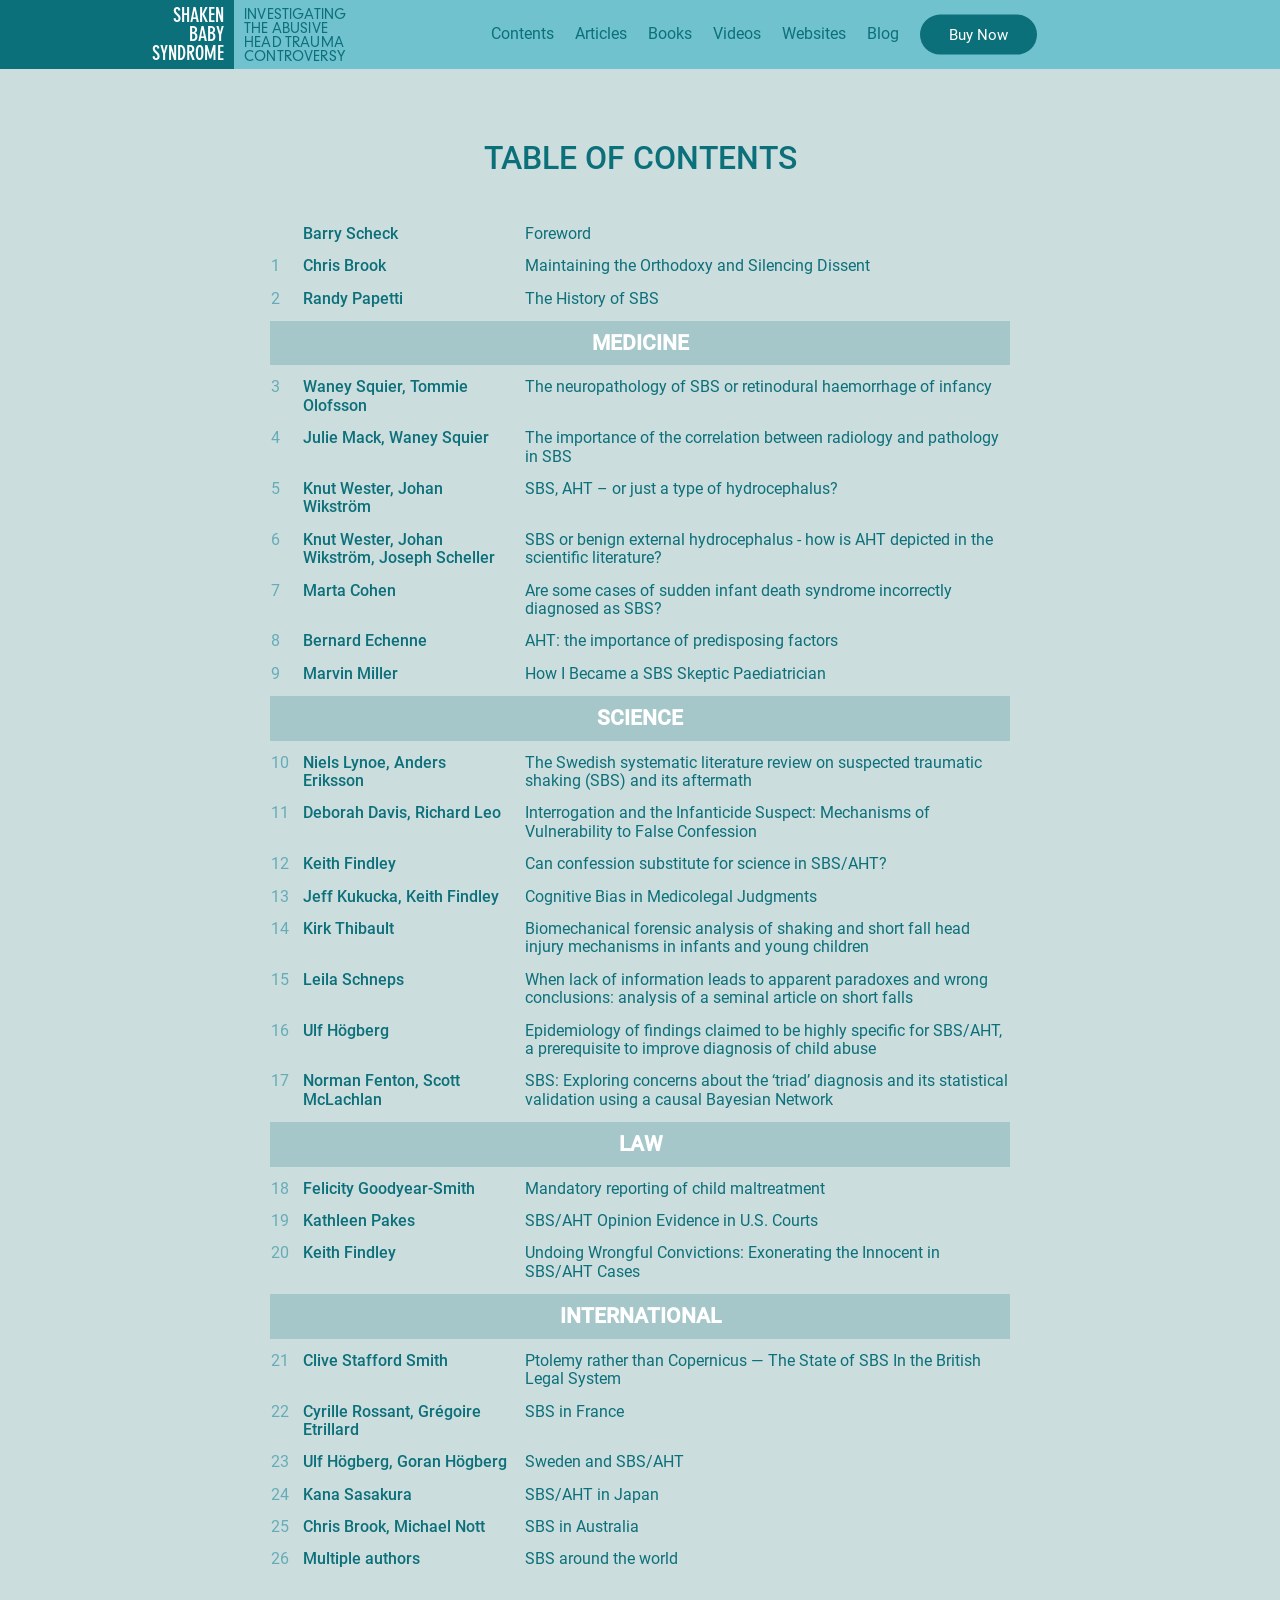
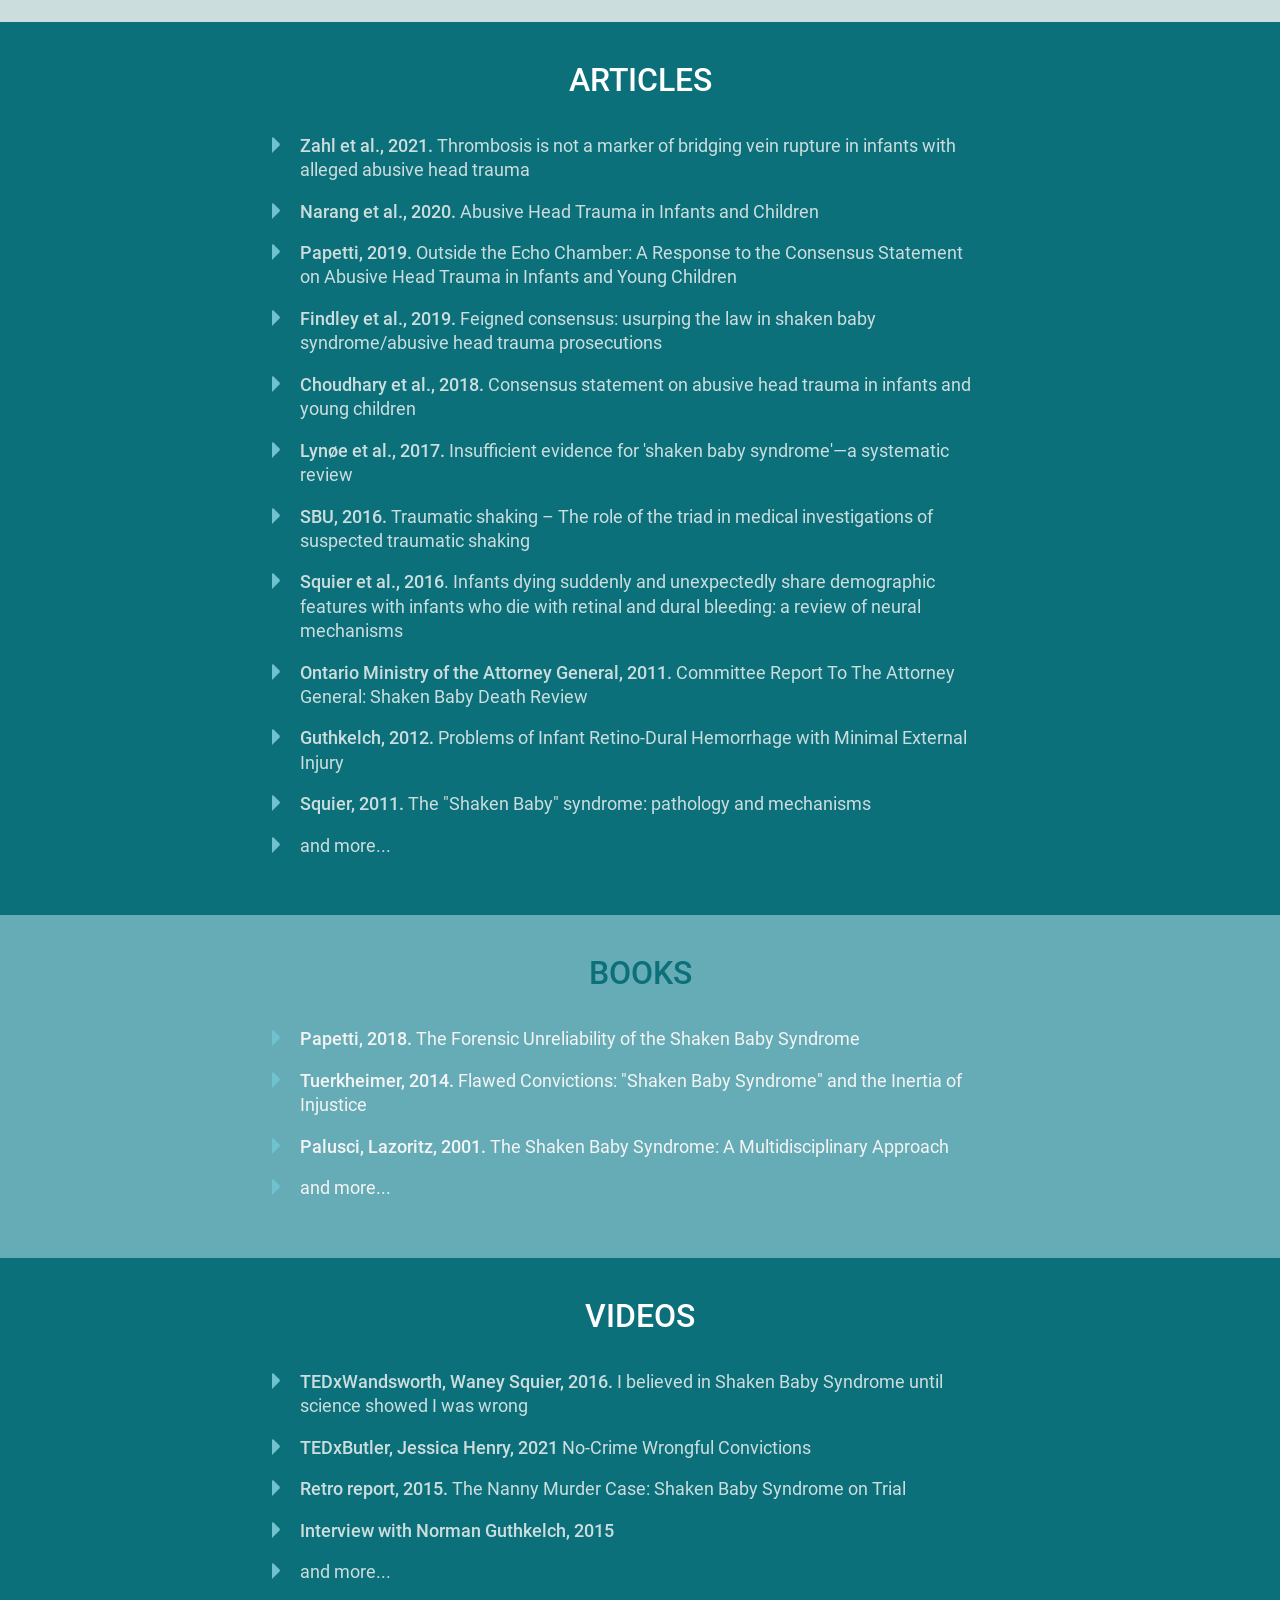
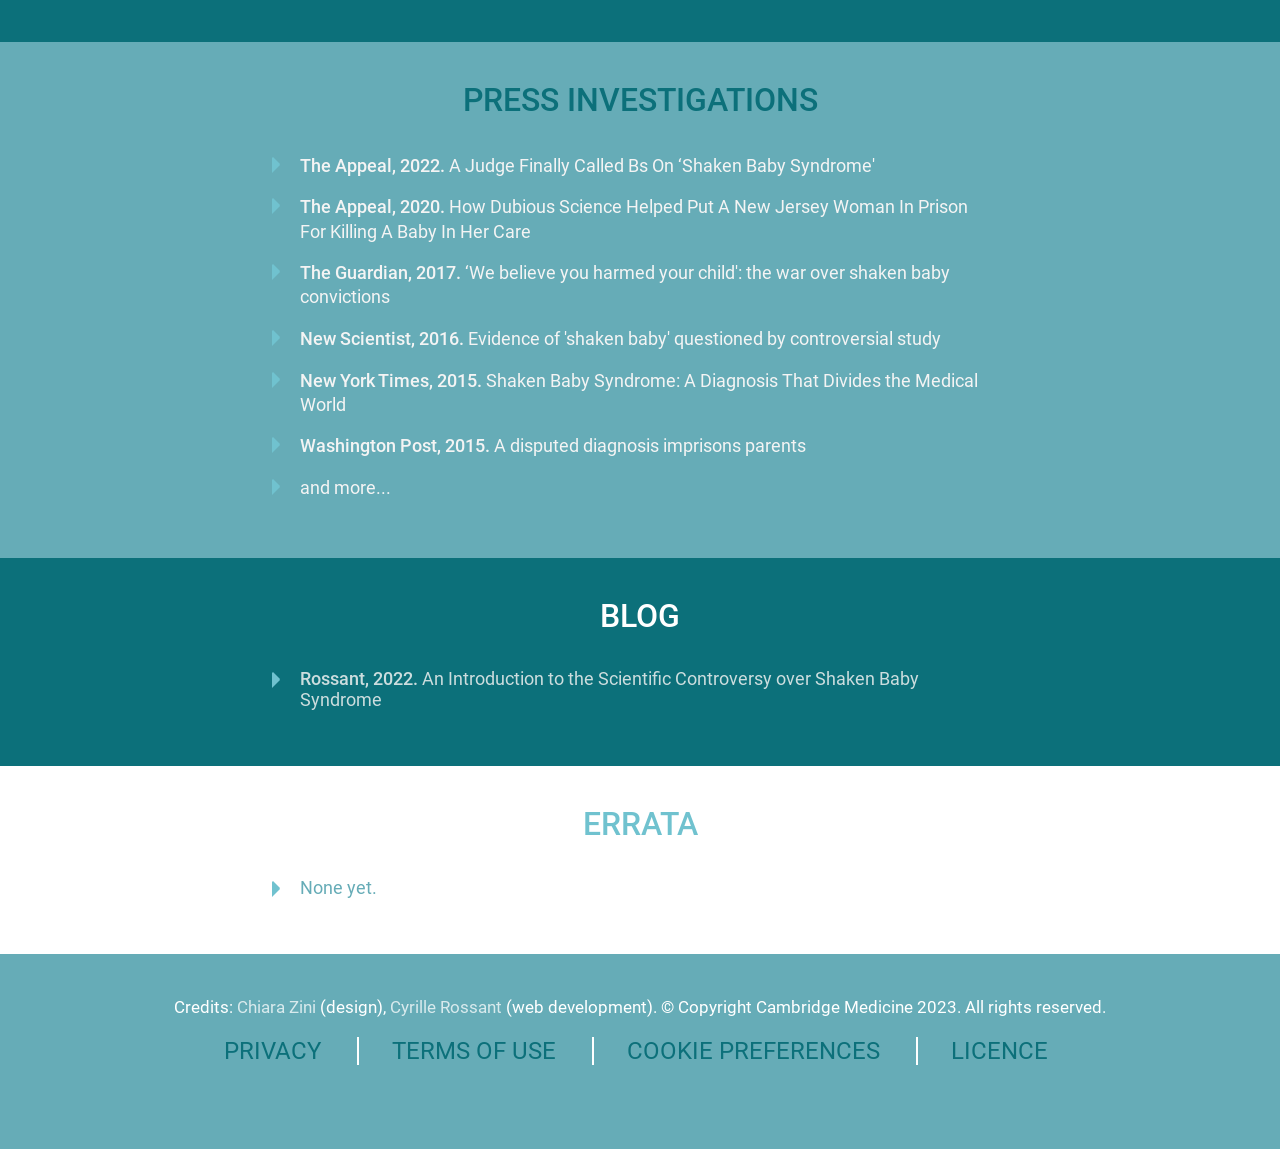
==== commit db1591f1: "Table of contents styling" ====
--- a/details.html
+++ b/details.html
@@ -63,7 +63,7 @@
                         <li><a href="#contents">Contents</a></li>
                         <li><a href="#articles">Articles</a></li>
                         <li><a href="#books">Books</a></li>
-                        <li><a href="#videos">Video</a></li>
+                        <li><a href="#videos">Videos</a></li>
                         <li><a href="#press-investigations">Websites</a></li>
                         <li><a href="#blog">Blog</a></li>
                         <li><a class="button" href="https://www.cambridge.org/academic/subjects/medicine/pathology-and-laboratory-science/shaken-baby-syndrome-investigating-abusive-head-trauma-controversy?format=HB">Buy Now</a></li>
@@ -430,23 +430,6 @@
 </section>
 
 <!-- CONTENT STOP -->
-
-
-        <!-- <section id="blog">
-            <div class="wrapper">
-                <div class="title">
-                    <a name="contents" class="anchor"></a>
-                    <h2>Blog</h2>
-                    <div>
-                        <ul>
-                            <li>
-                                <p><a href="https://cyrille.rossant.net/introduction-shaken-baby-syndrome-controversy/"><strong>Rossant, 2022.</strong> An Introduction to the Scientific Controversy over Shaken Baby Syndrome</a></p>
-                            </li>
-                        </ul>
-                    </div>
-                </div>
-            </div>
-        </section> -->
 
     </main>
 
--- a/css/main.css
+++ b/css/main.css
@@ -111,7 +111,7 @@
     list-style: none;
 }
 
-p strong {
+section strong {
     font-weight: 500;
 }
 
@@ -761,7 +761,8 @@
 
 #authors ul li .discipline {
     font-size: .9em;
-    color: var(--theme-color-3);
+    color: var(--theme-color-4);
+    opacity: 60%;
 }
 
 #authors i.country-au {
--- a/css/details.css
+++ b/css/details.css
@@ -19,7 +19,7 @@
 
 section a {
     color: var(--theme-color-2);
-    font-size: 1.2rem;
+    font-size: 1.1rem;
 }
 
 section a:hover {
@@ -31,7 +31,7 @@
 }
 
 section .title {
-    max-width: 700px;
+    /* max-width: 700px; */
     margin: 0 auto 35px auto;
 }
 
@@ -55,6 +55,40 @@
     color: var(--theme-color-2);
     line-height: 1.4em;
     font-size: 13pt;
+}
+
+section ul {
+    padding: 0;
+}
+
+section ul li {
+    list-style: none;
+}
+
+section ul li {
+    position: relative;
+    padding: 0 10px;
+}
+
+section ul li::before,
+section ul li::after {
+    content: "";
+    position: absolute;
+    top: 3px;
+    border-style: solid;
+    border-color: transparent;
+}
+
+section ul li::before {
+    left: -17px;
+    border-width: 7px;
+    border-left-color: var(--theme-color-1);
+}
+
+section ul li::after {
+    left: -18px;
+    border-width: 8px;
+    border-left-color: var(--theme-color-1);
 }
 
 
@@ -88,12 +122,19 @@
 
 
 
+#contents .wrapper {
+    padding: 40px 0;
+    max-width: calc(700px + 5%);
+}
+
+#contents table {
+    width: 100%;
+    border-collapse: separate;
+    border-spacing: .8em;
+}
+
 #contents table thead {
     display: none;
-}
-
-#contents table tr {
-    height: 45px;
 }
 
 #contents table td {
@@ -104,7 +145,6 @@
 
 #contents table td:first-of-type {
     color: var(--theme-color-3);
-    width: 30px;
 }
 
 #contents table td:nth-of-type(2) {
@@ -112,8 +152,8 @@
     font-weight: 500;
 }
 
-#contents table tr.book-section {
-    /* margin: 20px 0; */
+#contents table tr.book-section td {
+    padding: 10px 0;
 }
 
 #contents table td.book-section {
@@ -122,5 +162,5 @@
     vertical-align: middle;
     font-size: 16pt;
     color: #fff;
-    background-color: var(--theme-color-4);
+    background-color: #0c707a33;
 }
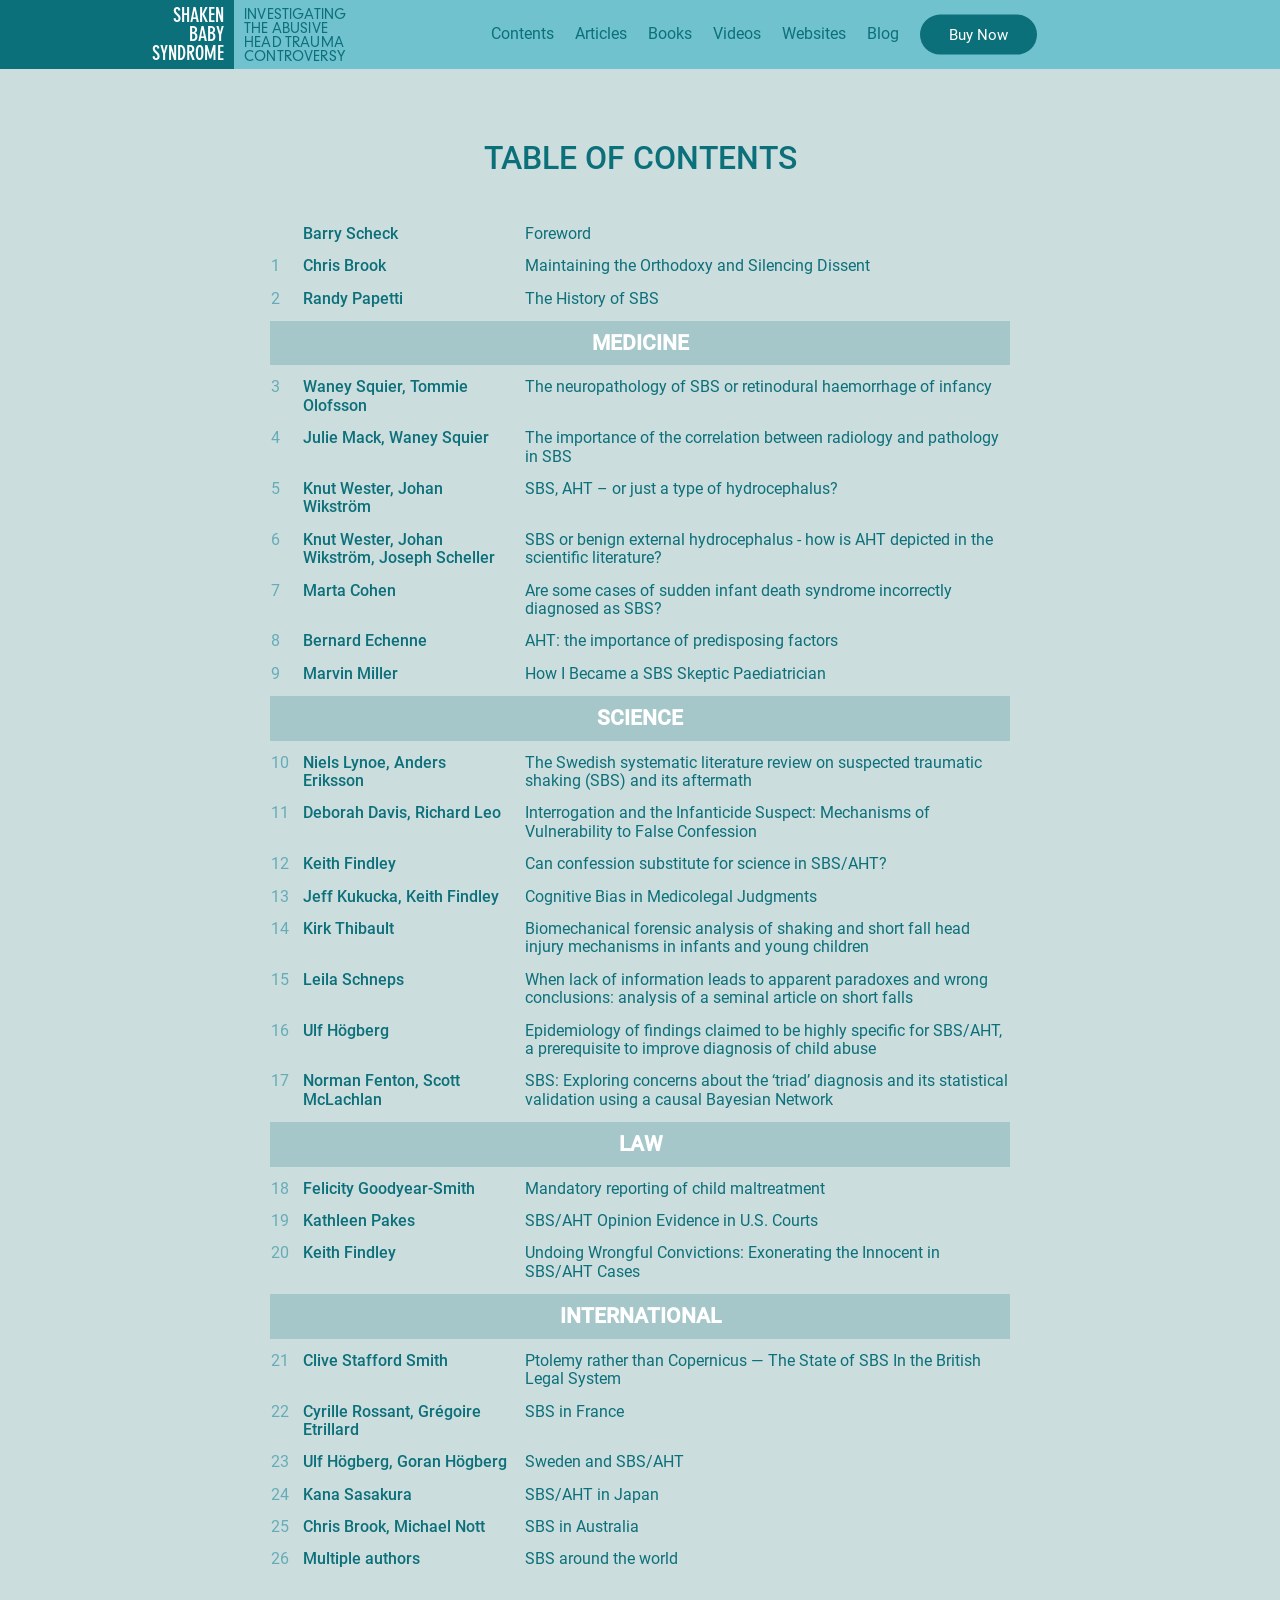
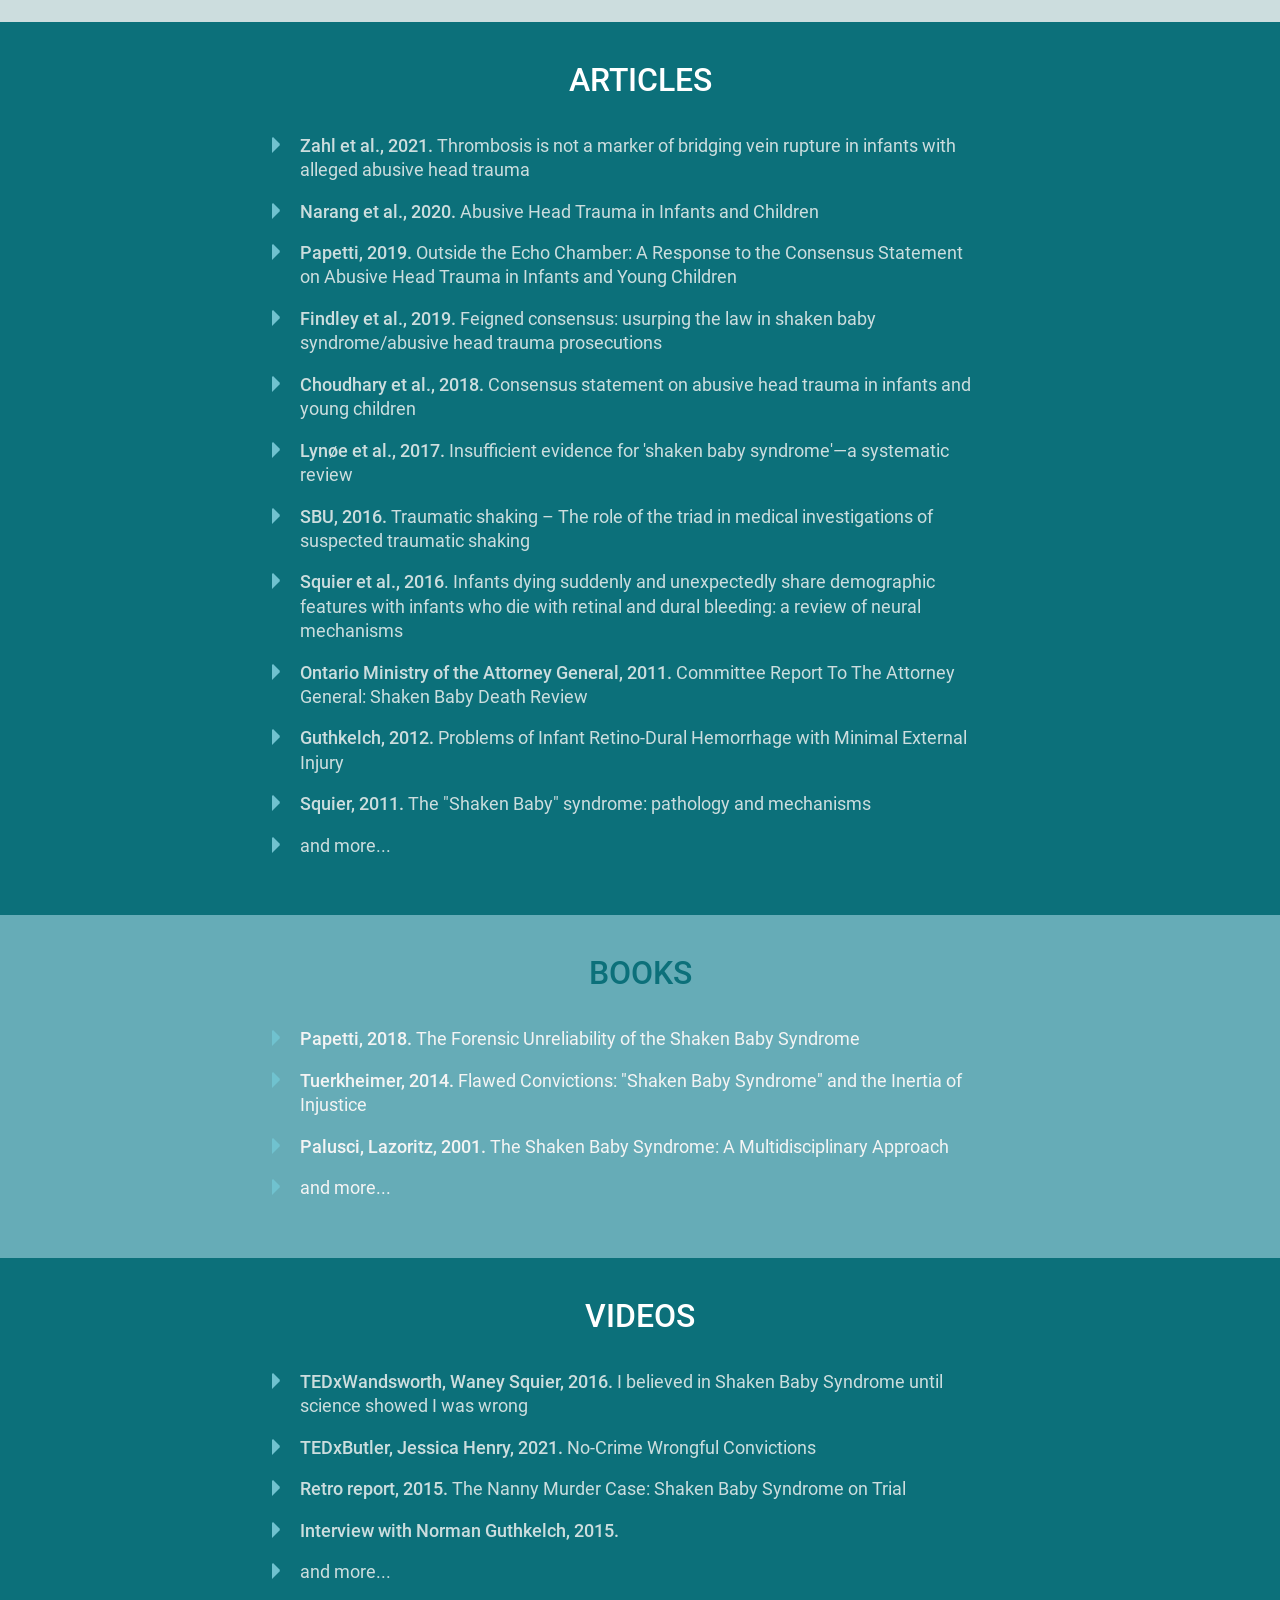
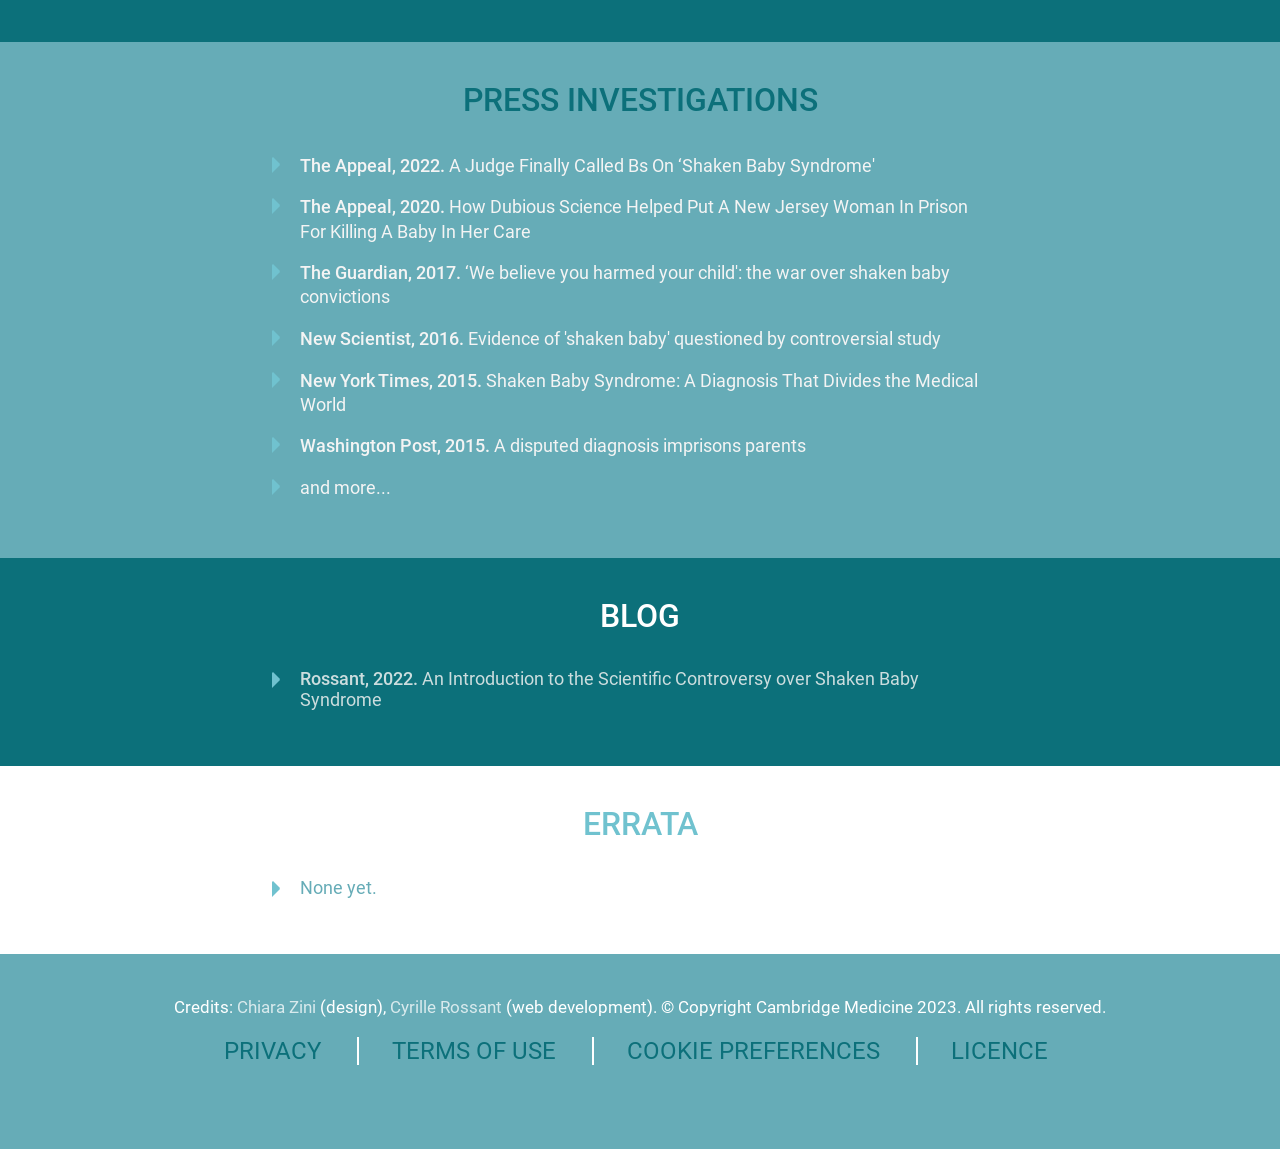
==== commit d4c2d267: "Update anchor links" ====
--- a/details.html
+++ b/details.html
@@ -348,13 +348,13 @@
 <p><a href="https://www.ted.com/talks/waney_squier_i_believed_in_shaken_baby_syndrome_until_science_showed_i_was_wrong"><strong>TEDxWandsworth, Waney Squier, 2016.</strong> I believed in Shaken Baby Syndrome until science showed I was wrong</a></p>
 </li>
 <li>
-<p><a href="https://www.youtube.com/watch?v=f42eXvvxK9g"><strong>TEDxButler, Jessica Henry, 2021</strong> No-Crime Wrongful Convictions</a></p>
+<p><a href="https://www.youtube.com/watch?v=f42eXvvxK9g"><strong>TEDxButler, Jessica Henry, 2021.</strong> No-Crime Wrongful Convictions</a></p>
 </li>
 <li>
 <p><a href="https://www.retroreport.org/video/a-syndrome-on-trial/"><strong>Retro report, 2015.</strong> The Nanny Murder Case: Shaken Baby Syndrome on Trial</a></p>
 </li>
 <li>
-<p><a href="https://www.retroreport.org/video/mini-doc/the-doctor/"><strong>Interview with Norman Guthkelch, 2015</strong></a></p>
+<p><a href="https://www.retroreport.org/video/mini-doc/the-doctor/"><strong>Interview with Norman Guthkelch, 2015.</strong></a></p>
 </li>
 <li>
 <p><a href="https://cyrille.rossant.net/introduction-shaken-baby-syndrome-controversy/#sec-films">and more...</a></p>
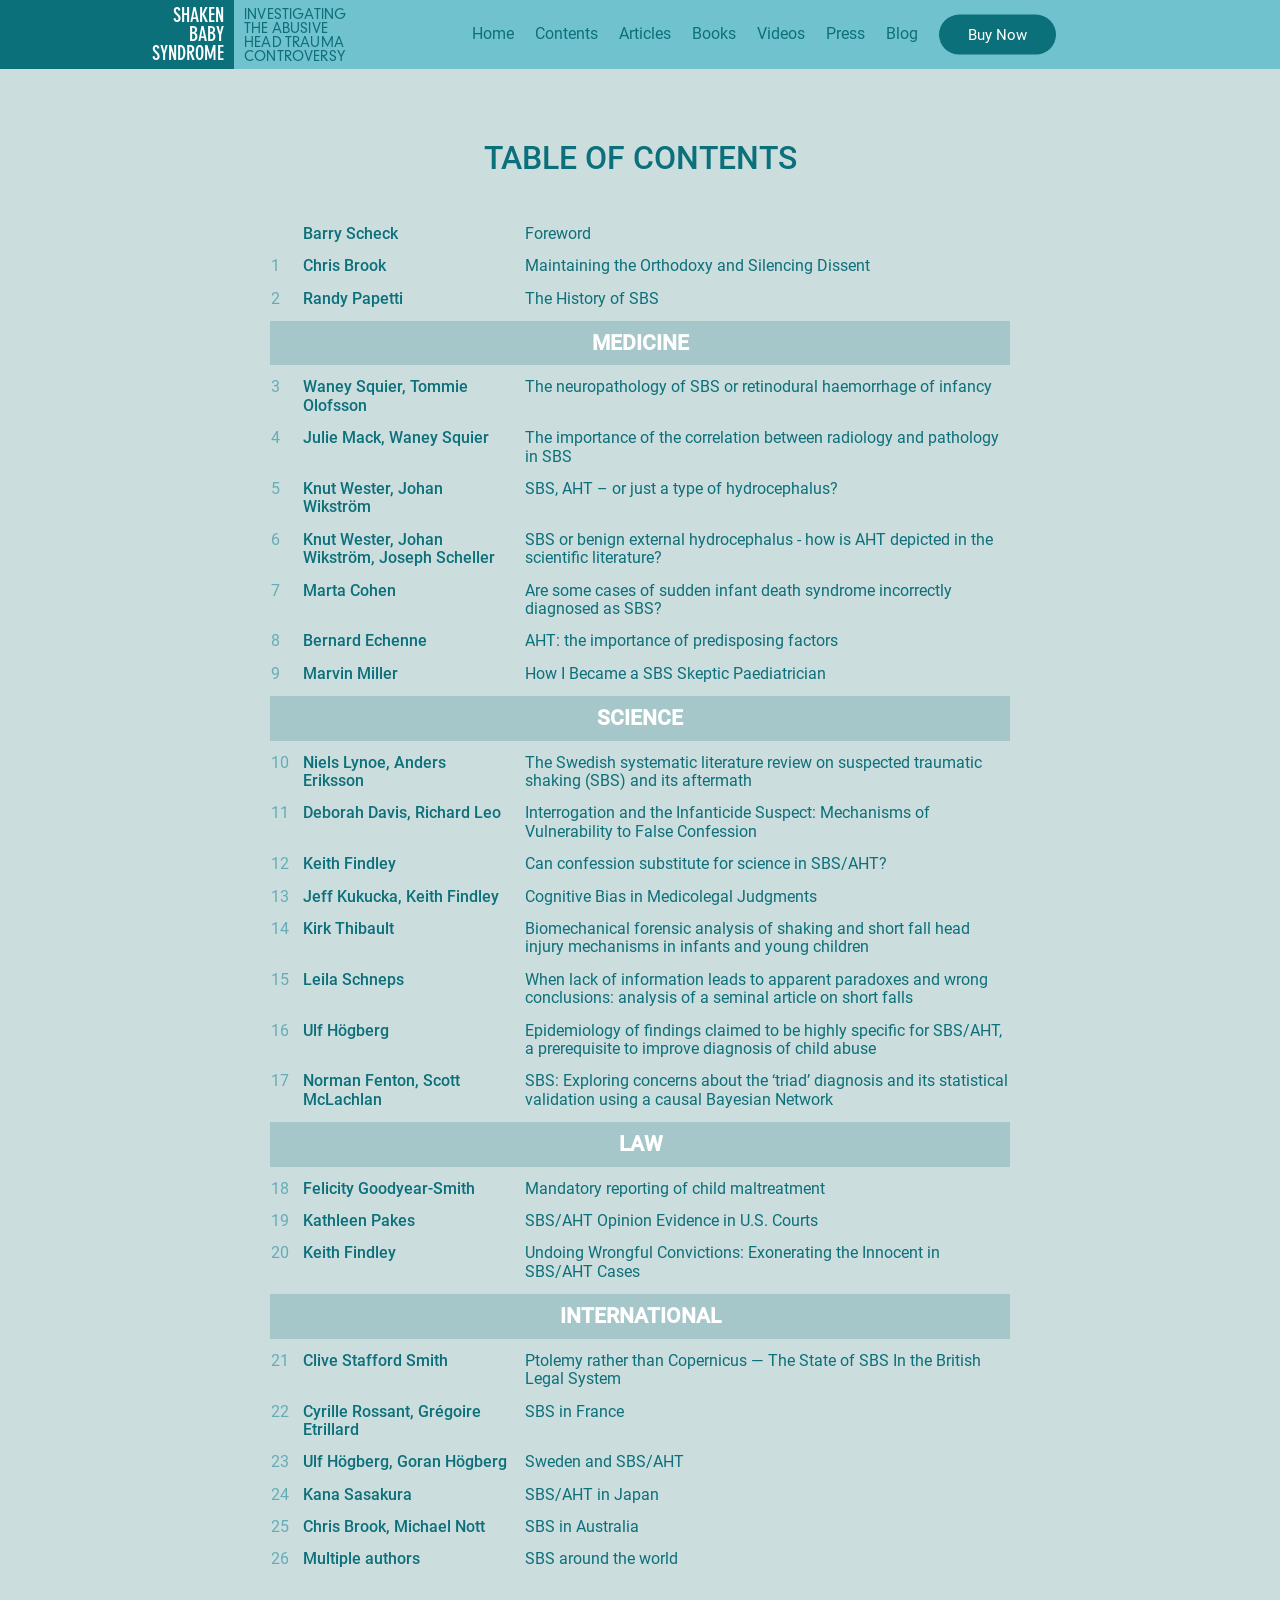
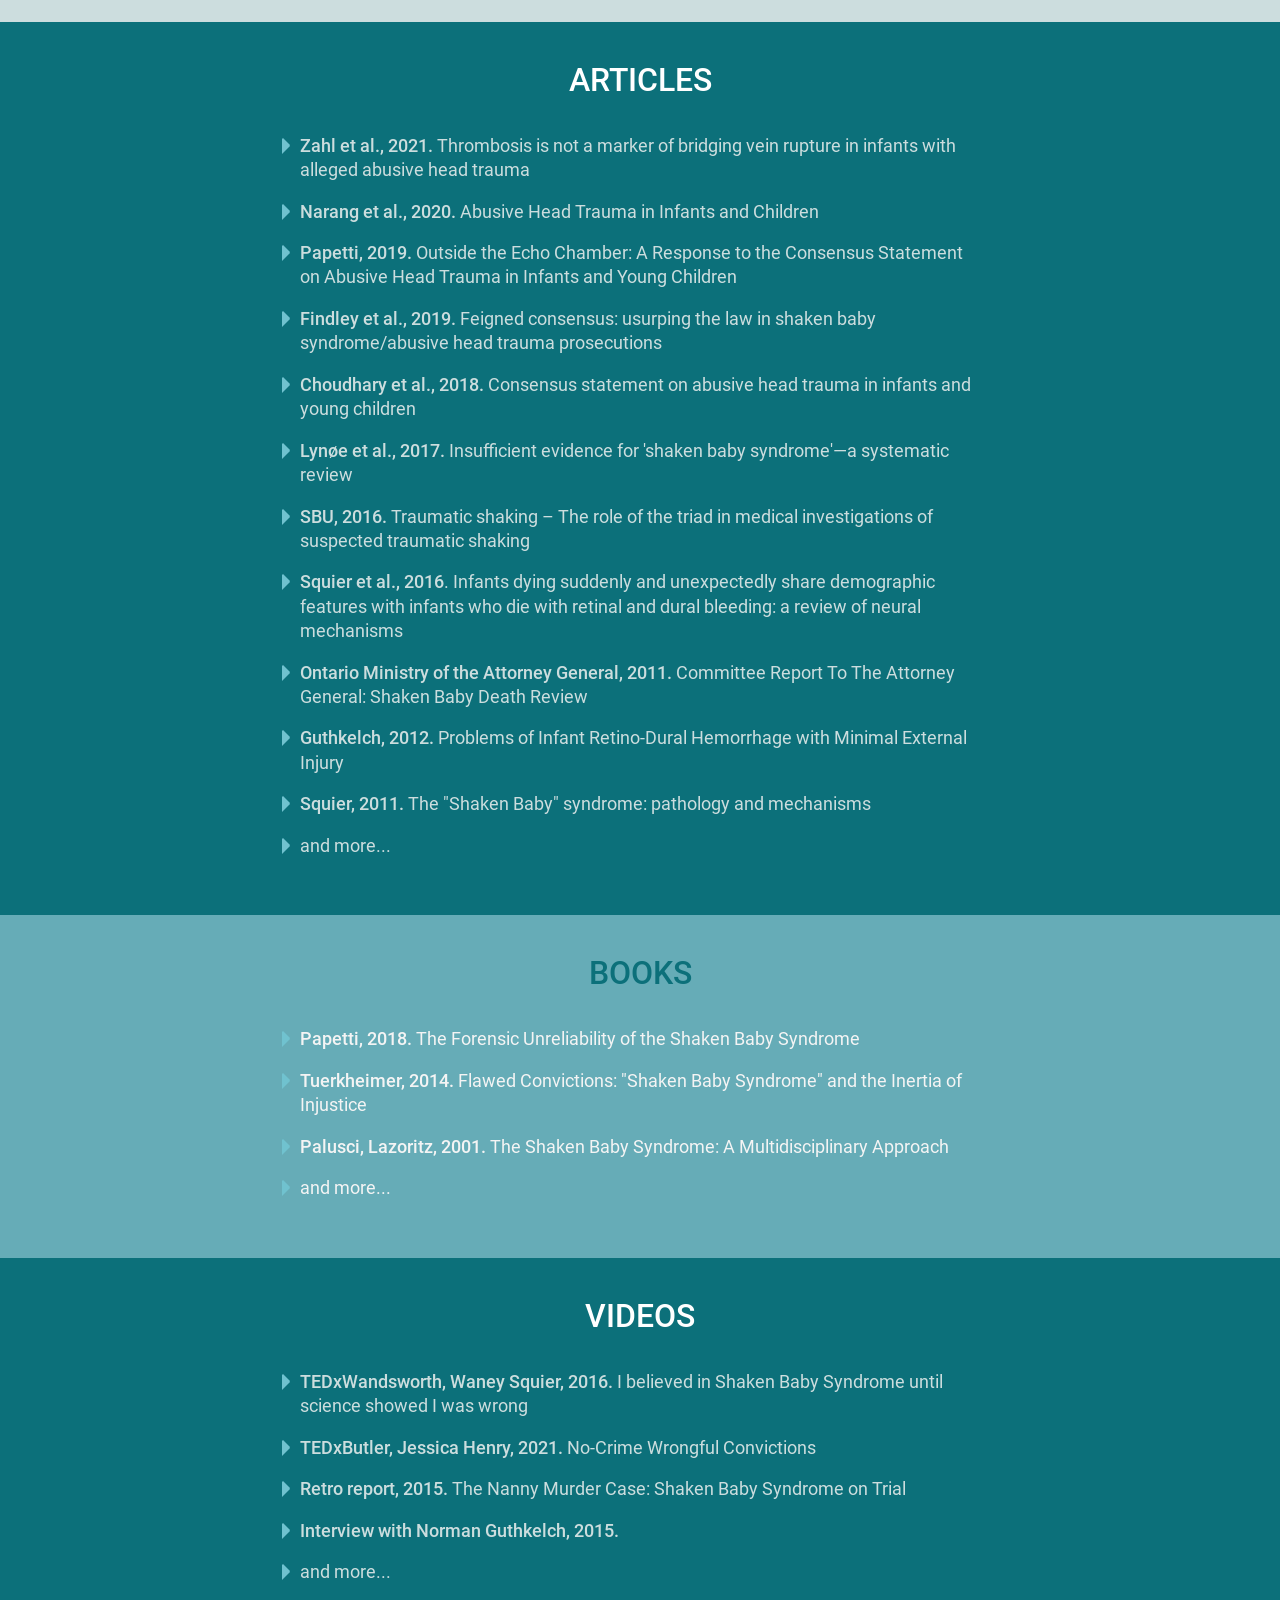
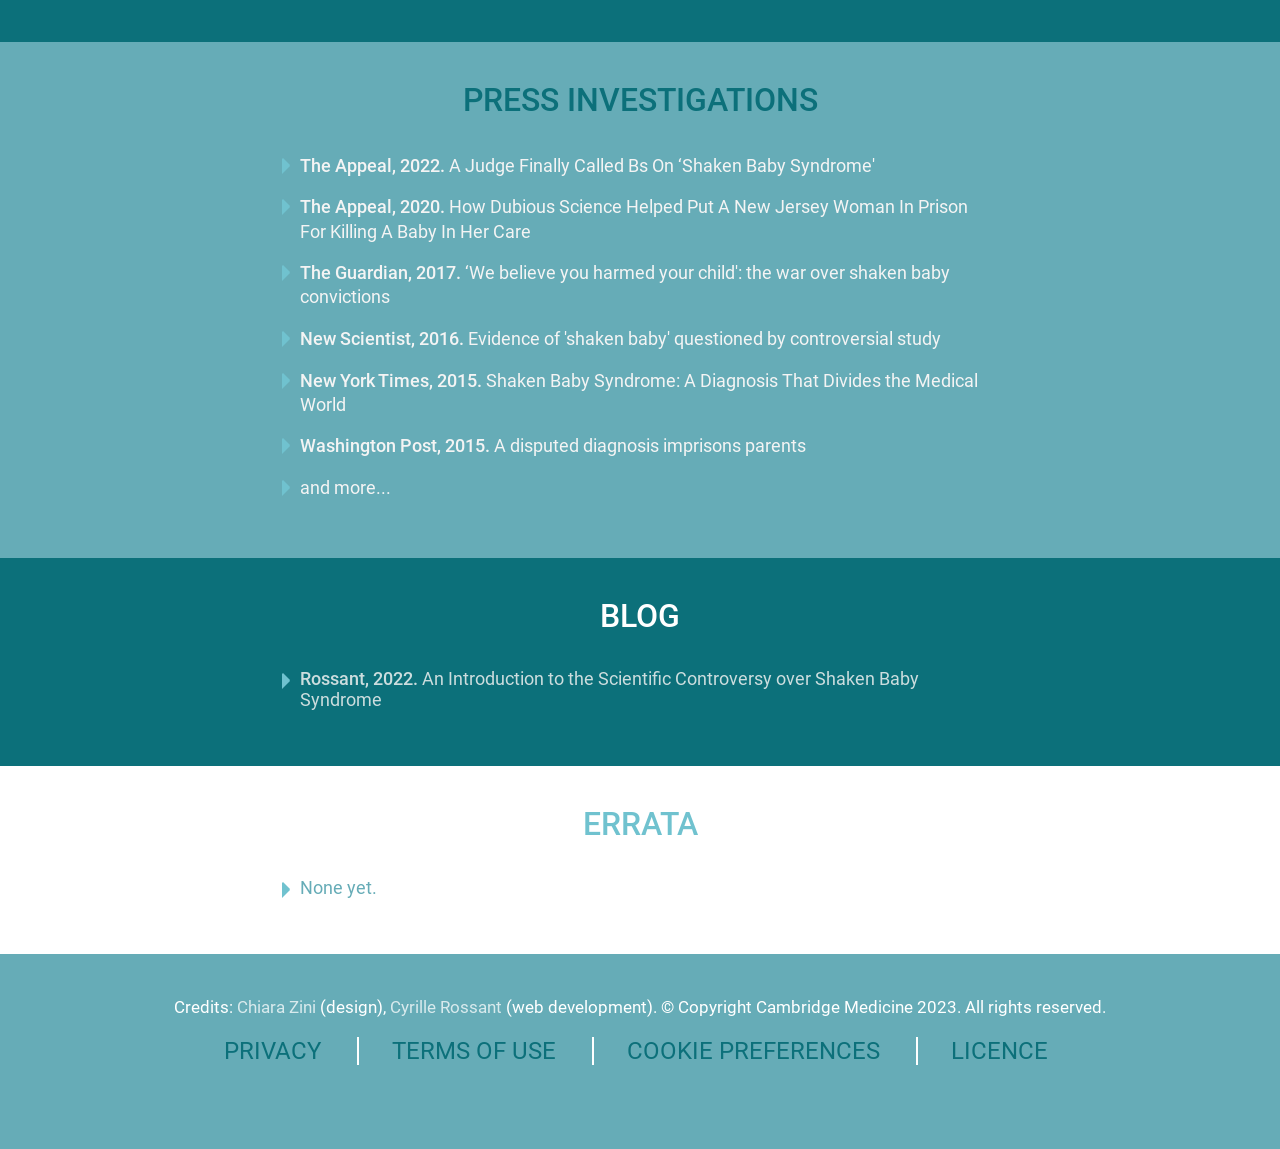
==== commit 2ea8af10: "Update details page" ====
--- a/details.html
+++ b/details.html
@@ -59,12 +59,12 @@
                     <span></span>
 
                     <ul>
-                        <!-- <li><a href="#home">Home</a></li> -->
+                        <li><a href="index.html">Home</a></li>
                         <li><a href="#contents">Contents</a></li>
                         <li><a href="#articles">Articles</a></li>
                         <li><a href="#books">Books</a></li>
                         <li><a href="#videos">Videos</a></li>
-                        <li><a href="#press-investigations">Websites</a></li>
+                        <li><a href="#press-investigations">Press</a></li>
                         <li><a href="#blog">Blog</a></li>
                         <li><a class="button" href="https://www.cambridge.org/academic/subjects/medicine/pathology-and-laboratory-science/shaken-baby-syndrome-investigating-abusive-head-trauma-controversy?format=HB">Buy Now</a></li>
                     </ul>
@@ -259,177 +259,177 @@
 
 
         <!-- CONTENT START -->
-<section id="articles">
-    <div class="wrapper">
-        <div class="title">
-            <a name="articles" class="anchor"></a>
-            <h2>Articles</h2>
-        </div>
-        <div>
-            
-<ul>
-<li>
-<p><a href="https://onlinelibrary.wiley.com/doi/full/10.1111/apa.15908"><strong>Zahl et al., 2021.</strong> Thrombosis is not a marker of bridging vein rupture in infants with alleged abusive head trauma</a></p>
-</li>
-<li>
-<p><a href="https://publications.aap.org/pediatrics/article/145/4/e20200203/36936/Abusive-Head-Trauma-in-Infants-and-Children"><strong>Narang et al., 2020.</strong> Abusive Head Trauma in Infants and Children</a></p>
-</li>
-<li>
-<p><a href="https://heinonline.org/HOL/Page?collection=journals&amp;handle=hein.journals/saclr59&amp;id=299&amp;men_tab=srchresults"><strong>Papetti, 2019.</strong> Outside the Echo Chamber: A Response to the Consensus Statement on Abusive Head Trauma in Infants and Young Children</a></p>
-</li>
-<li>
-<p><a href="https://heinonline.org/hol-cgi-bin/get_pdf.cgi?handle=hein.journals/wlr2019&amp;section=41"><strong>Findley et al., 2019.</strong> Feigned consensus: usurping the law in shaken baby syndrome/abusive head trauma prosecutions</a></p>
-</li>
-<li>
-<p><a href="https://link.springer.com/article/10.1007/s00247-018-4149-1"><strong>Choudhary et al., 2018.</strong> Consensus statement on abusive head trauma in infants and young children</a></p>
-</li>
-<li>
-<p><a href="https://onlinelibrary.wiley.com/doi/abs/10.1111/apa.13760"><strong>Lynøe et al., 2017.</strong> Insufficient evidence for 'shaken baby syndrome'—a systematic review</a></p>
-</li>
-<li>
-<p><a href="https://www.sbu.se/en/publications/sbu-assesses/traumatic-shaking--the-role-of-the-triad-in-medical-investigations-of-suspected-traumatic-shaking/"><strong>SBU, 2016.</strong> Traumatic shaking – The role of the triad in medical investigations of suspected traumatic shaking</a></p>
-</li>
-<li>
-<p><a href="https://onlinelibrary.wiley.com/doi/full/10.1111/dmcn.13202"><strong>Squier et al., 2016</strong>. Infants dying suddenly and unexpectedly share demographic features with infants who die with retinal and dural bleeding: a review of neural mechanisms</a></p>
-</li>
-<li>
-<p><a href="https://wayback.archive-it.org/16312/20210402060719/http://www.attorneygeneral.jus.gov.on.ca/english/about/pubs/sbdrt/sbdrt.html"><strong>Ontario Ministry of the Attorney General, 2011.</strong> Committee Report To The Attorney General: Shaken Baby Death Review</a></p>
-</li>
-<li>
-<p><a href="https://heinonline.org/HOL/Page?handle=hein.journals/hhpol12&amp;div=14&amp;g_sent=1&amp;collection=journals"><strong>Guthkelch, 2012.</strong> Problems of Infant Retino-Dural Hemorrhage with Minimal External Injury</a></p>
-</li>
-<li>
-<p><a href="https://link.springer.com/article/10.1007/s00401-011-0875-2"><strong>Squier, 2011.</strong> The "Shaken Baby" syndrome: pathology and mechanisms</a></p>
-</li>
-<li>
-<p><a href="https://cyrille.rossant.net/introduction-shaken-baby-syndrome-controversy/#sec-academic">and more...</a></p>
-</li>
-</ul>
-        </div>
-    </div>
-</section>
-
-<section id="books">
-    <div class="wrapper">
-        <div class="title">
-            <a name="books" class="anchor"></a>
-            <h2>Books</h2>
-        </div>
-        <div>
-            
-<ul>
-<li>
-<p><a href="https://www.sbsbook.com/"><strong>Papetti, 2018.</strong> The Forensic Unreliability of the Shaken Baby Syndrome</a></p>
-</li>
-<li>
-<p><a href="https://global.oup.com/academic/product/flawed-convictions-9780190233617"><strong>Tuerkheimer, 2014.</strong> Flawed Convictions: "Shaken Baby Syndrome" and the Inertia of Injustice</a></p>
-</li>
-<li>
-<p><a href="https://www.routledge.com/The-Shaken-Baby-Syndrome-A-Multidisciplinary-Approach/Palusci-Lazoritz/p/book/9780429235979"><strong>Palusci, Lazoritz, 2001.</strong> The Shaken Baby Syndrome: A Multidisciplinary Approach</a></p>
-</li>
-<li>
-<p><a href="https://cyrille.rossant.net/introduction-shaken-baby-syndrome-controversy/#sec-books">and more...</a></p>
-</li>
-</ul>
-        </div>
-    </div>
-</section>
-
-<section id="videos">
-    <div class="wrapper">
-        <div class="title">
-            <a name="videos" class="anchor"></a>
-            <h2>Videos</h2>
-        </div>
-        <div>
-            
-<ul>
-<li>
-<p><a href="https://www.ted.com/talks/waney_squier_i_believed_in_shaken_baby_syndrome_until_science_showed_i_was_wrong"><strong>TEDxWandsworth, Waney Squier, 2016.</strong> I believed in Shaken Baby Syndrome until science showed I was wrong</a></p>
-</li>
-<li>
-<p><a href="https://www.youtube.com/watch?v=f42eXvvxK9g"><strong>TEDxButler, Jessica Henry, 2021.</strong> No-Crime Wrongful Convictions</a></p>
-</li>
-<li>
-<p><a href="https://www.retroreport.org/video/a-syndrome-on-trial/"><strong>Retro report, 2015.</strong> The Nanny Murder Case: Shaken Baby Syndrome on Trial</a></p>
-</li>
-<li>
-<p><a href="https://www.retroreport.org/video/mini-doc/the-doctor/"><strong>Interview with Norman Guthkelch, 2015.</strong></a></p>
-</li>
-<li>
-<p><a href="https://cyrille.rossant.net/introduction-shaken-baby-syndrome-controversy/#sec-films">and more...</a></p>
-</li>
-</ul>
-        </div>
-    </div>
-</section>
-
-<section id="press-investigations">
-    <div class="wrapper">
-        <div class="title">
-            <a name="press-investigations" class="anchor"></a>
-            <h2>Press investigations</h2>
-        </div>
-        <div>
-            
-<ul>
-<li>
-<p><a href="https://theappeal.org/new-jersey-shaken-baby-syndrome-bs/"><strong>The Appeal, 2022.</strong> A Judge Finally Called Bs On ‘Shaken Baby Syndrome'</a></p>
-</li>
-<li>
-<p><a href="https://theappeal.org/new-jersey-woman-prison-shaken-baby-syndrome/"><strong>The Appeal, 2020.</strong> How Dubious Science Helped Put A New Jersey Woman In Prison For Killing A Baby In Her Care</a></p>
-</li>
-<li>
-<p><a href="https://www.theguardian.com/news/2017/dec/08/shaken-baby-syndrome-war-over-convictions"><strong>The Guardian, 2017.</strong> ‘We believe you harmed your child': the war over shaken baby convictions</a></p>
-</li>
-<li>
-<p><a href="https://www.newscientist.com/article/mg23230994-100-evidence-of-shaken-baby-questioned-by-controversial-study/"><strong>New Scientist, 2016.</strong> Evidence of 'shaken baby' questioned by controversial study</a></p>
-</li>
-<li>
-<p><a href="https://www.nytimes.com/2015/09/14/us/shaken-baby-syndrome-a-diagnosis-that-divides-the-medical-world.html"><strong>New York Times, 2015.</strong> Shaken Baby Syndrome: A Diagnosis That Divides the Medical World</a></p>
-</li>
-<li>
-<p><a href="https://www.washingtonpost.com/graphics/investigations/shaken-baby-syndrome/"><strong>Washington Post, 2015.</strong> A disputed diagnosis imprisons parents</a></p>
-</li>
-<li>
-<p><a href="https://cyrille.rossant.net/introduction-shaken-baby-syndrome-controversy/#sec-press">and more...</a></p>
-</li>
-</ul>
-        </div>
-    </div>
-</section>
-
-<section id="blog">
-    <div class="wrapper">
-        <div class="title">
-            <a name="blog" class="anchor"></a>
-            <h2>Blog</h2>
-        </div>
-        <div>
-            
-<ul>
-<li><a href="https://cyrille.rossant.net/introduction-shaken-baby-syndrome-controversy/"><strong>Rossant, 2022.</strong> An Introduction to the Scientific Controversy over Shaken Baby Syndrome</a></li>
-</ul>
-        </div>
-    </div>
-</section>
-
-<section id="errata">
-    <div class="wrapper">
-        <div class="title">
-            <a name="errata" class="anchor"></a>
-            <h2>Errata</h2>
-        </div>
-        <div>
-            
-<ul>
-<li><a href="#errata">None yet.</a></li>
-</ul>
-        </div>
-    </div>
-</section>
-
-<!-- CONTENT STOP -->
+        <section id="articles">
+            <div class="wrapper">
+                <div class="title">
+                    <a name="articles" class="anchor"></a>
+                    <h2>Articles</h2>
+                </div>
+                <div>
+
+                    <ul>
+                        <li>
+                            <p><a href="https://onlinelibrary.wiley.com/doi/full/10.1111/apa.15908"><strong>Zahl et al., 2021.</strong> Thrombosis is not a marker of bridging vein rupture in infants with alleged abusive head trauma</a></p>
+                        </li>
+                        <li>
+                            <p><a href="https://publications.aap.org/pediatrics/article/145/4/e20200203/36936/Abusive-Head-Trauma-in-Infants-and-Children"><strong>Narang et al., 2020.</strong> Abusive Head Trauma in Infants and Children</a></p>
+                        </li>
+                        <li>
+                            <p><a href="https://heinonline.org/HOL/Page?collection=journals&amp;handle=hein.journals/saclr59&amp;id=299&amp;men_tab=srchresults"><strong>Papetti, 2019.</strong> Outside the Echo Chamber: A Response to the Consensus Statement on Abusive Head Trauma in Infants and Young Children</a></p>
+                        </li>
+                        <li>
+                            <p><a href="https://heinonline.org/hol-cgi-bin/get_pdf.cgi?handle=hein.journals/wlr2019&amp;section=41"><strong>Findley et al., 2019.</strong> Feigned consensus: usurping the law in shaken baby syndrome/abusive head trauma prosecutions</a></p>
+                        </li>
+                        <li>
+                            <p><a href="https://link.springer.com/article/10.1007/s00247-018-4149-1"><strong>Choudhary et al., 2018.</strong> Consensus statement on abusive head trauma in infants and young children</a></p>
+                        </li>
+                        <li>
+                            <p><a href="https://onlinelibrary.wiley.com/doi/abs/10.1111/apa.13760"><strong>Lynøe et al., 2017.</strong> Insufficient evidence for 'shaken baby syndrome'—a systematic review</a></p>
+                        </li>
+                        <li>
+                            <p><a href="https://www.sbu.se/en/publications/sbu-assesses/traumatic-shaking--the-role-of-the-triad-in-medical-investigations-of-suspected-traumatic-shaking/"><strong>SBU, 2016.</strong> Traumatic shaking – The role of the triad in medical investigations of suspected traumatic shaking</a></p>
+                        </li>
+                        <li>
+                            <p><a href="https://onlinelibrary.wiley.com/doi/full/10.1111/dmcn.13202"><strong>Squier et al., 2016</strong>. Infants dying suddenly and unexpectedly share demographic features with infants who die with retinal and dural bleeding: a review of neural mechanisms</a></p>
+                        </li>
+                        <li>
+                            <p><a href="https://wayback.archive-it.org/16312/20210402060719/http://www.attorneygeneral.jus.gov.on.ca/english/about/pubs/sbdrt/sbdrt.html"><strong>Ontario Ministry of the Attorney General, 2011.</strong> Committee Report To The Attorney General: Shaken Baby Death Review</a></p>
+                        </li>
+                        <li>
+                            <p><a href="https://heinonline.org/HOL/Page?handle=hein.journals/hhpol12&amp;div=14&amp;g_sent=1&amp;collection=journals"><strong>Guthkelch, 2012.</strong> Problems of Infant Retino-Dural Hemorrhage with Minimal External Injury</a></p>
+                        </li>
+                        <li>
+                            <p><a href="https://link.springer.com/article/10.1007/s00401-011-0875-2"><strong>Squier, 2011.</strong> The "Shaken Baby" syndrome: pathology and mechanisms</a></p>
+                        </li>
+                        <li>
+                            <p><a href="https://cyrille.rossant.net/introduction-shaken-baby-syndrome-controversy/#sec-academic">and more...</a></p>
+                        </li>
+                    </ul>
+                </div>
+            </div>
+        </section>
+
+        <section id="books">
+            <div class="wrapper">
+                <div class="title">
+                    <a name="books" class="anchor"></a>
+                    <h2>Books</h2>
+                </div>
+                <div>
+
+                    <ul>
+                        <li>
+                            <p><a href="https://www.sbsbook.com/"><strong>Papetti, 2018.</strong> The Forensic Unreliability of the Shaken Baby Syndrome</a></p>
+                        </li>
+                        <li>
+                            <p><a href="https://global.oup.com/academic/product/flawed-convictions-9780190233617"><strong>Tuerkheimer, 2014.</strong> Flawed Convictions: "Shaken Baby Syndrome" and the Inertia of Injustice</a></p>
+                        </li>
+                        <li>
+                            <p><a href="https://www.routledge.com/The-Shaken-Baby-Syndrome-A-Multidisciplinary-Approach/Palusci-Lazoritz/p/book/9780429235979"><strong>Palusci, Lazoritz, 2001.</strong> The Shaken Baby Syndrome: A Multidisciplinary Approach</a></p>
+                        </li>
+                        <li>
+                            <p><a href="https://cyrille.rossant.net/introduction-shaken-baby-syndrome-controversy/#sec-books">and more...</a></p>
+                        </li>
+                    </ul>
+                </div>
+            </div>
+        </section>
+
+        <section id="videos">
+            <div class="wrapper">
+                <div class="title">
+                    <a name="videos" class="anchor"></a>
+                    <h2>Videos</h2>
+                </div>
+                <div>
+
+                    <ul>
+                        <li>
+                            <p><a href="https://www.ted.com/talks/waney_squier_i_believed_in_shaken_baby_syndrome_until_science_showed_i_was_wrong"><strong>TEDxWandsworth, Waney Squier, 2016.</strong> I believed in Shaken Baby Syndrome until science showed I was wrong</a></p>
+                        </li>
+                        <li>
+                            <p><a href="https://www.youtube.com/watch?v=f42eXvvxK9g"><strong>TEDxButler, Jessica Henry, 2021.</strong> No-Crime Wrongful Convictions</a></p>
+                        </li>
+                        <li>
+                            <p><a href="https://www.retroreport.org/video/a-syndrome-on-trial/"><strong>Retro report, 2015.</strong> The Nanny Murder Case: Shaken Baby Syndrome on Trial</a></p>
+                        </li>
+                        <li>
+                            <p><a href="https://www.retroreport.org/video/mini-doc/the-doctor/"><strong>Interview with Norman Guthkelch, 2015.</strong></a></p>
+                        </li>
+                        <li>
+                            <p><a href="https://cyrille.rossant.net/introduction-shaken-baby-syndrome-controversy/#sec-films">and more...</a></p>
+                        </li>
+                    </ul>
+                </div>
+            </div>
+        </section>
+
+        <section id="press-investigations">
+            <div class="wrapper">
+                <div class="title">
+                    <a name="press-investigations" class="anchor"></a>
+                    <h2>Press investigations</h2>
+                </div>
+                <div>
+
+                    <ul>
+                        <li>
+                            <p><a href="https://theappeal.org/new-jersey-shaken-baby-syndrome-bs/"><strong>The Appeal, 2022.</strong> A Judge Finally Called Bs On ‘Shaken Baby Syndrome'</a></p>
+                        </li>
+                        <li>
+                            <p><a href="https://theappeal.org/new-jersey-woman-prison-shaken-baby-syndrome/"><strong>The Appeal, 2020.</strong> How Dubious Science Helped Put A New Jersey Woman In Prison For Killing A Baby In Her Care</a></p>
+                        </li>
+                        <li>
+                            <p><a href="https://www.theguardian.com/news/2017/dec/08/shaken-baby-syndrome-war-over-convictions"><strong>The Guardian, 2017.</strong> ‘We believe you harmed your child': the war over shaken baby convictions</a></p>
+                        </li>
+                        <li>
+                            <p><a href="https://www.newscientist.com/article/mg23230994-100-evidence-of-shaken-baby-questioned-by-controversial-study/"><strong>New Scientist, 2016.</strong> Evidence of 'shaken baby' questioned by controversial study</a></p>
+                        </li>
+                        <li>
+                            <p><a href="https://www.nytimes.com/2015/09/14/us/shaken-baby-syndrome-a-diagnosis-that-divides-the-medical-world.html"><strong>New York Times, 2015.</strong> Shaken Baby Syndrome: A Diagnosis That Divides the Medical World</a></p>
+                        </li>
+                        <li>
+                            <p><a href="https://www.washingtonpost.com/graphics/investigations/shaken-baby-syndrome/"><strong>Washington Post, 2015.</strong> A disputed diagnosis imprisons parents</a></p>
+                        </li>
+                        <li>
+                            <p><a href="https://cyrille.rossant.net/introduction-shaken-baby-syndrome-controversy/#sec-press">and more...</a></p>
+                        </li>
+                    </ul>
+                </div>
+            </div>
+        </section>
+
+        <section id="blog">
+            <div class="wrapper">
+                <div class="title">
+                    <a name="blog" class="anchor"></a>
+                    <h2>Blog</h2>
+                </div>
+                <div>
+
+                    <ul>
+                        <li><a href="https://cyrille.rossant.net/introduction-shaken-baby-syndrome-controversy/"><strong>Rossant, 2022.</strong> An Introduction to the Scientific Controversy over Shaken Baby Syndrome</a></li>
+                    </ul>
+                </div>
+            </div>
+        </section>
+
+        <section id="errata">
+            <div class="wrapper">
+                <div class="title">
+                    <a name="errata" class="anchor"></a>
+                    <h2>Errata</h2>
+                </div>
+                <div>
+
+                    <ul>
+                        <li><a href="#errata">None yet.</a></li>
+                    </ul>
+                </div>
+            </div>
+        </section>
+
+        <!-- CONTENT STOP -->
 
     </main>
 
--- a/css/details.css
+++ b/css/details.css
@@ -74,19 +74,19 @@
 section ul li::after {
     content: "";
     position: absolute;
-    top: 3px;
+    top: 4px;
     border-style: solid;
     border-color: transparent;
 }
 
 section ul li::before {
-    left: -17px;
+    left: -7px;
     border-width: 7px;
     border-left-color: var(--theme-color-1);
 }
 
 section ul li::after {
-    left: -18px;
+    left: -8px;
     border-width: 8px;
     border-left-color: var(--theme-color-1);
 }
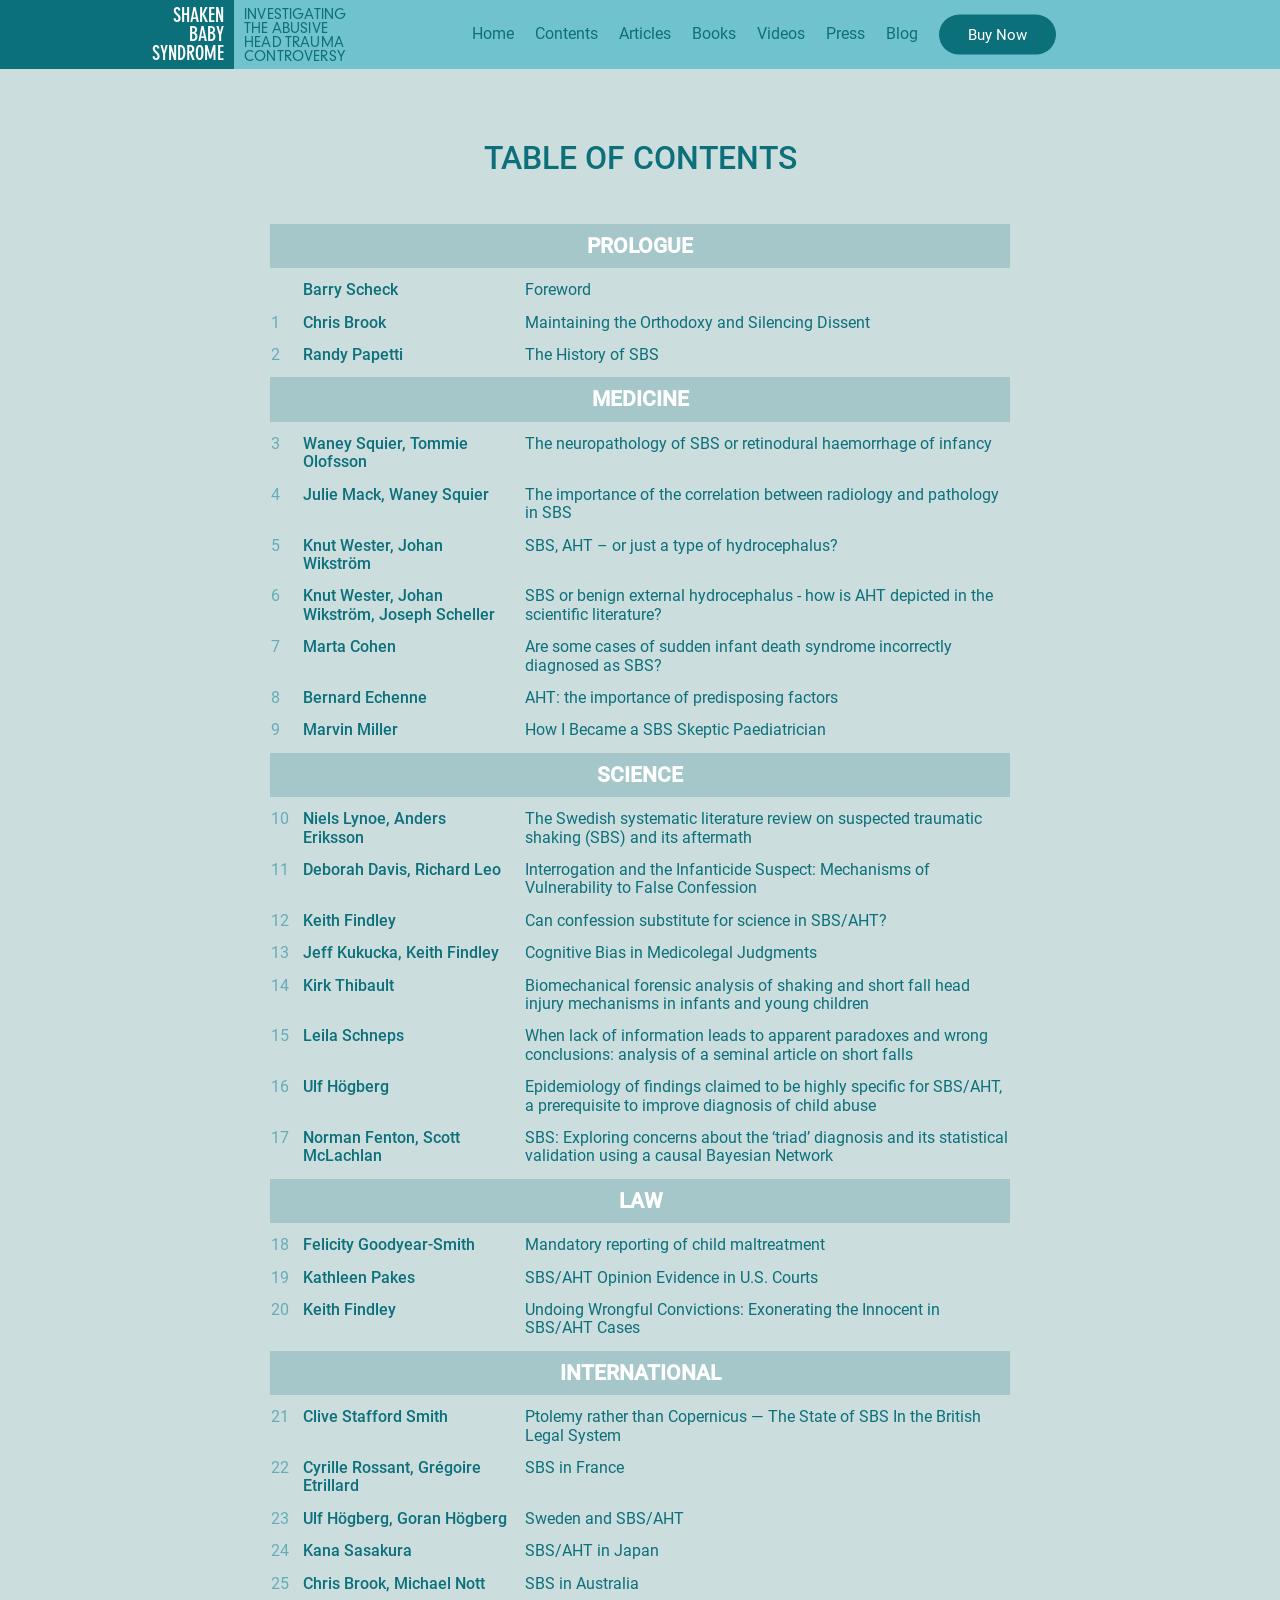
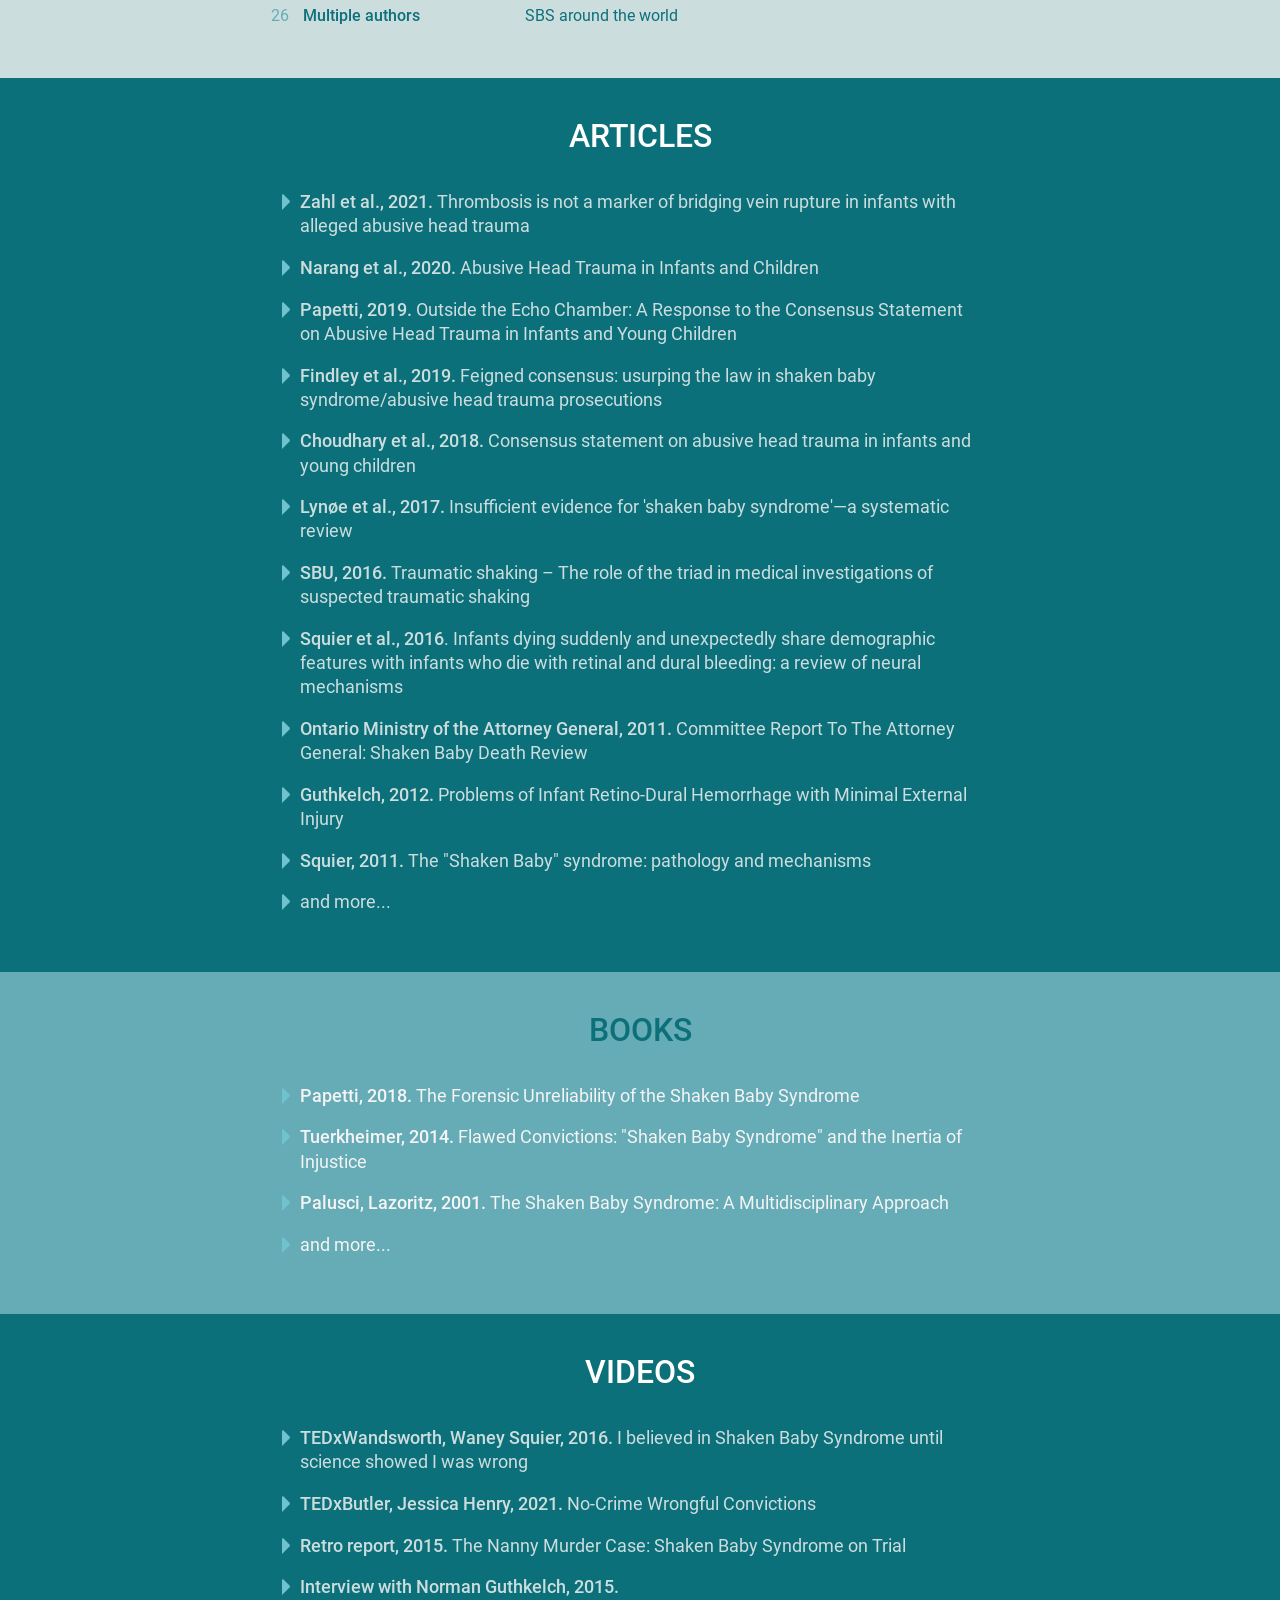
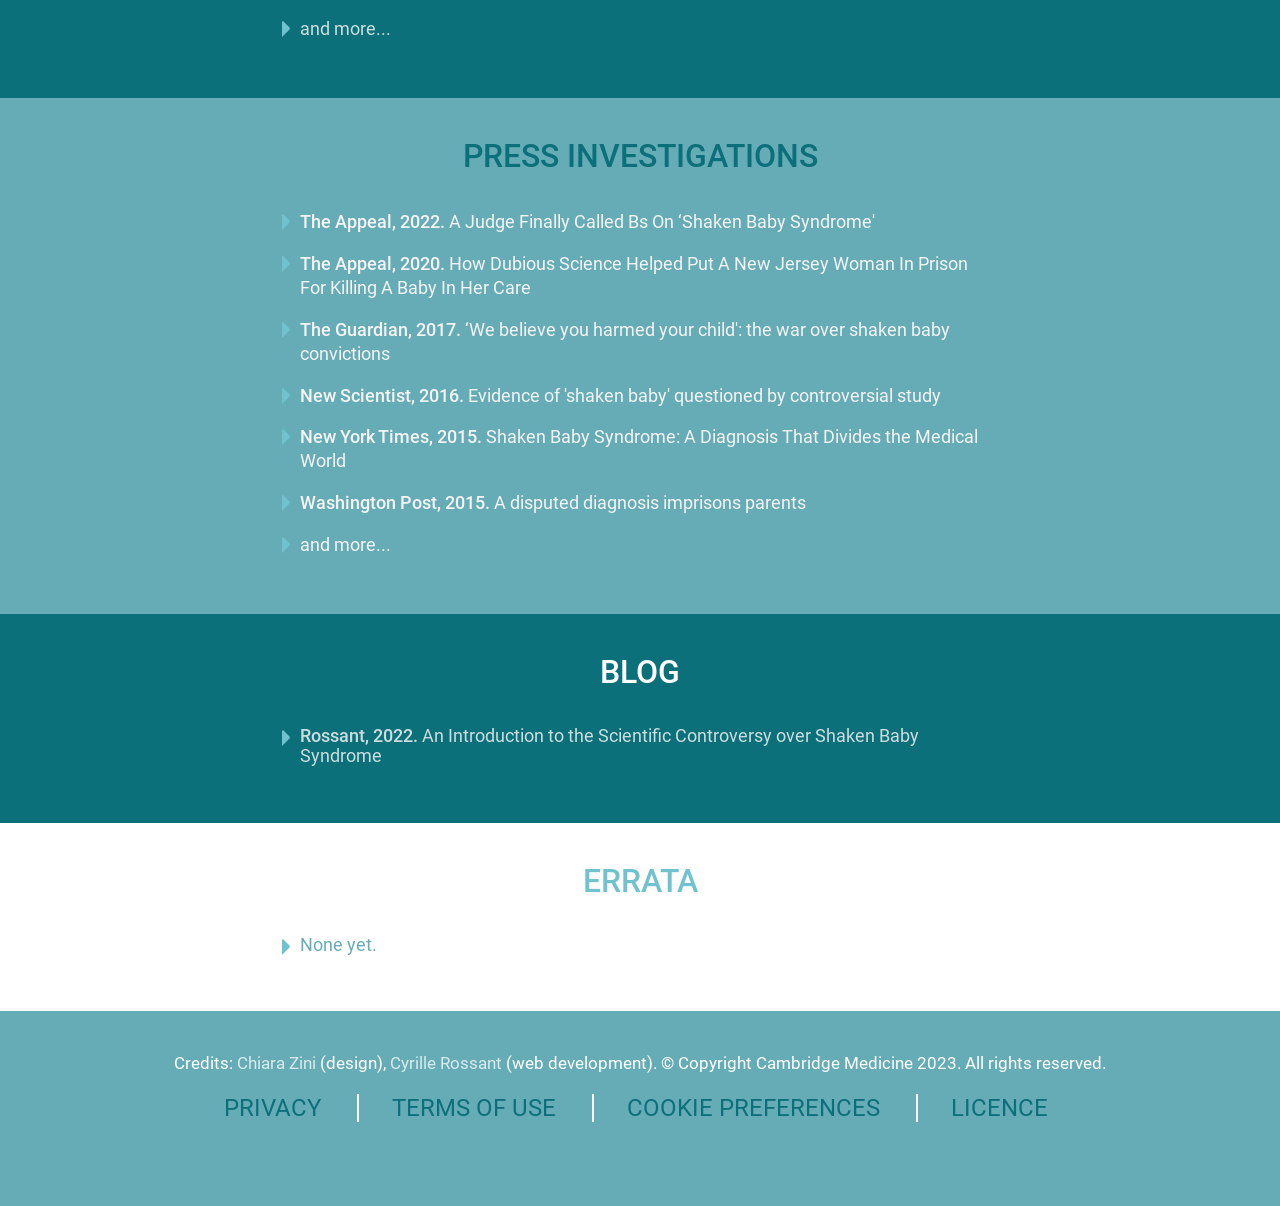
==== commit b349fd18: "Add prologue header in table of contents" ====
--- a/details.html
+++ b/details.html
@@ -101,6 +101,9 @@
                             </tr>
                         </thead>
                         <tbody>
+                            <tr class="book-section">
+                                <td colspan="3" class="book-section">PROLOGUE</td>
+                            </tr>
                             <tr>
                                 <td></td>
                                 <td>Barry Scheck</td>
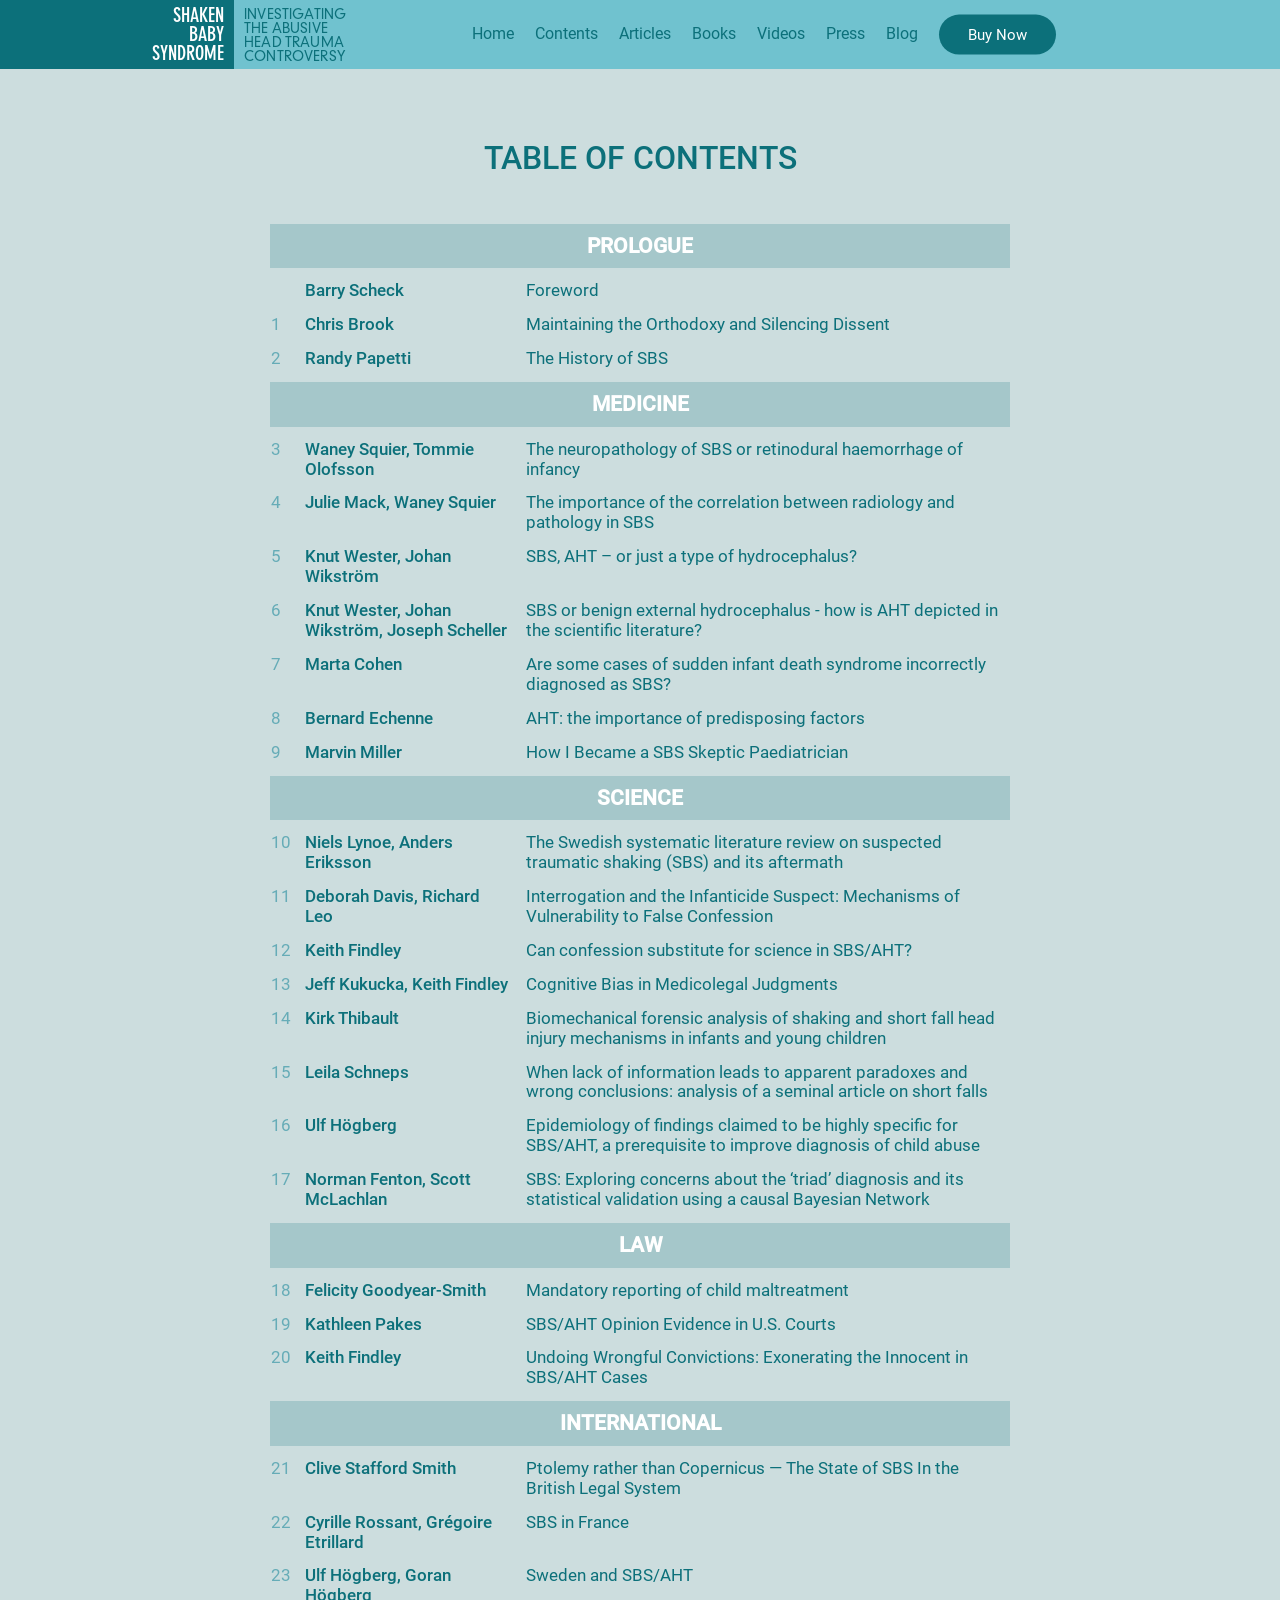
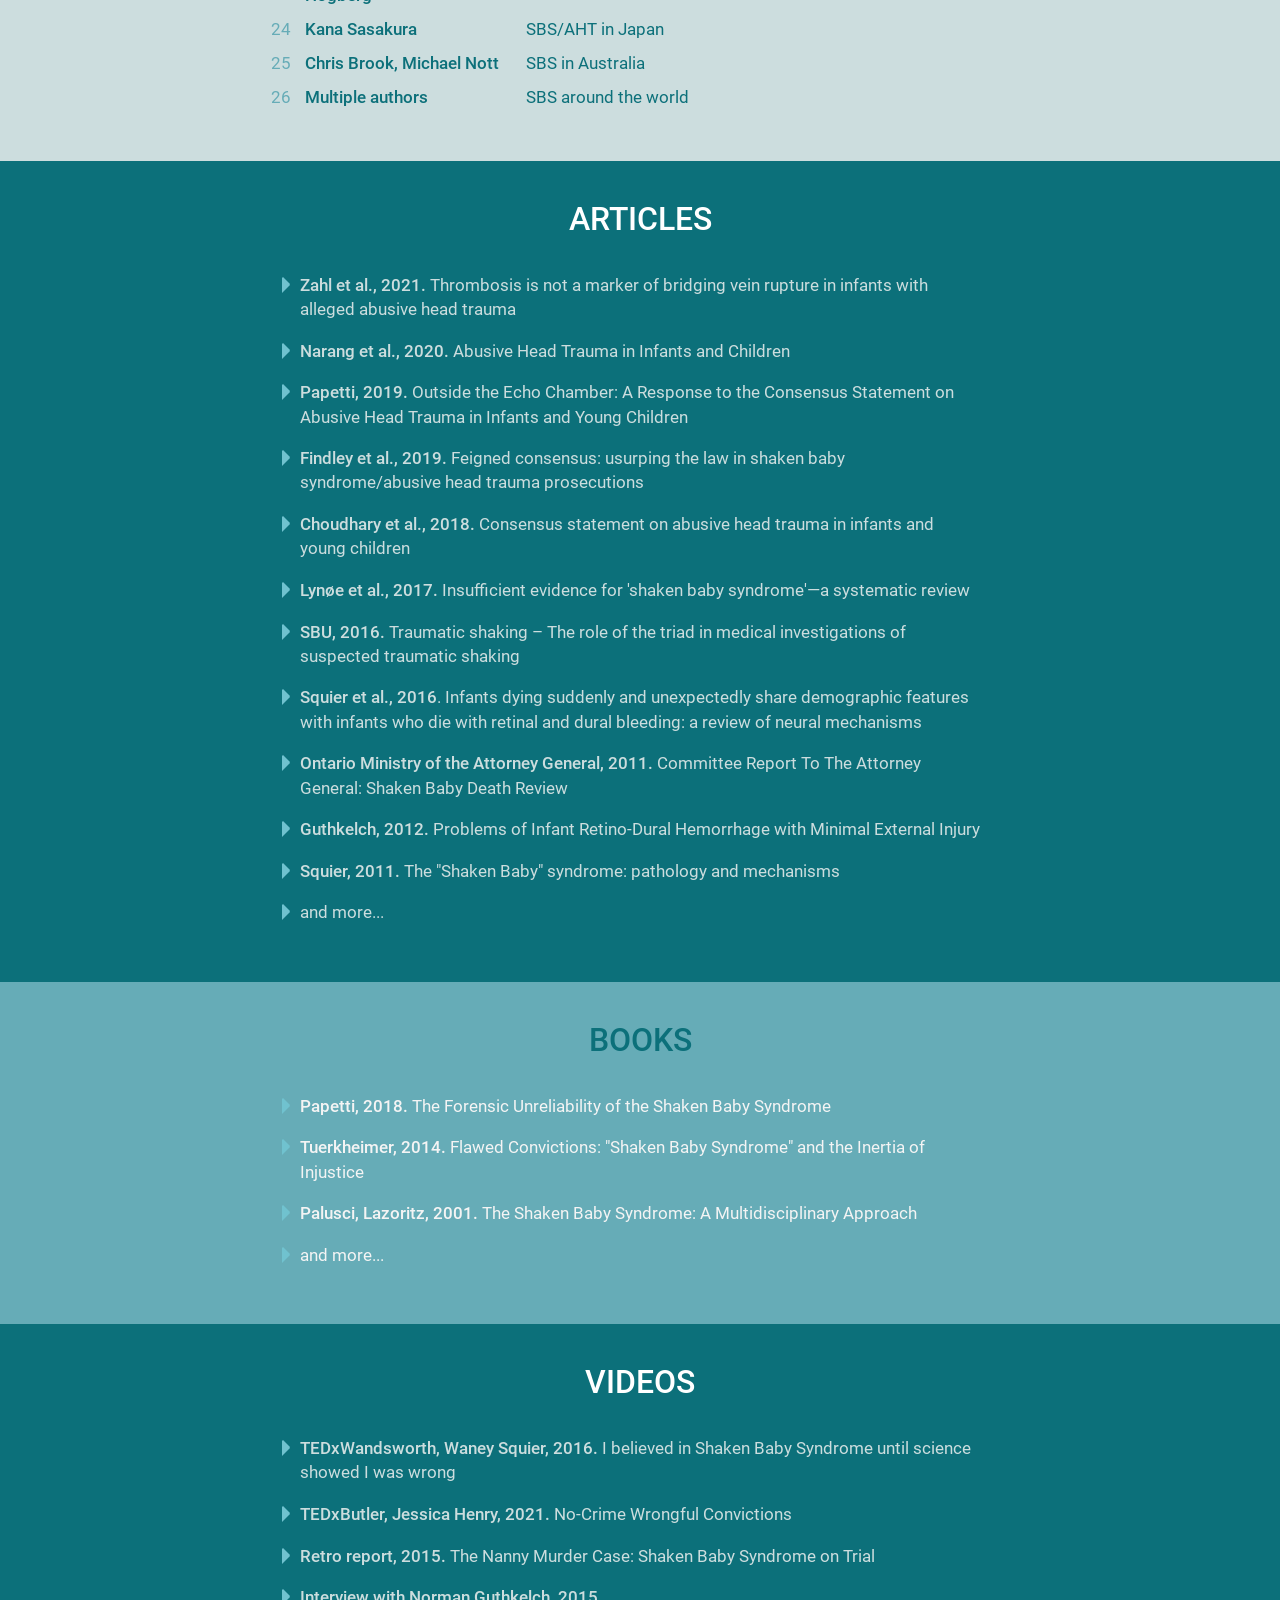
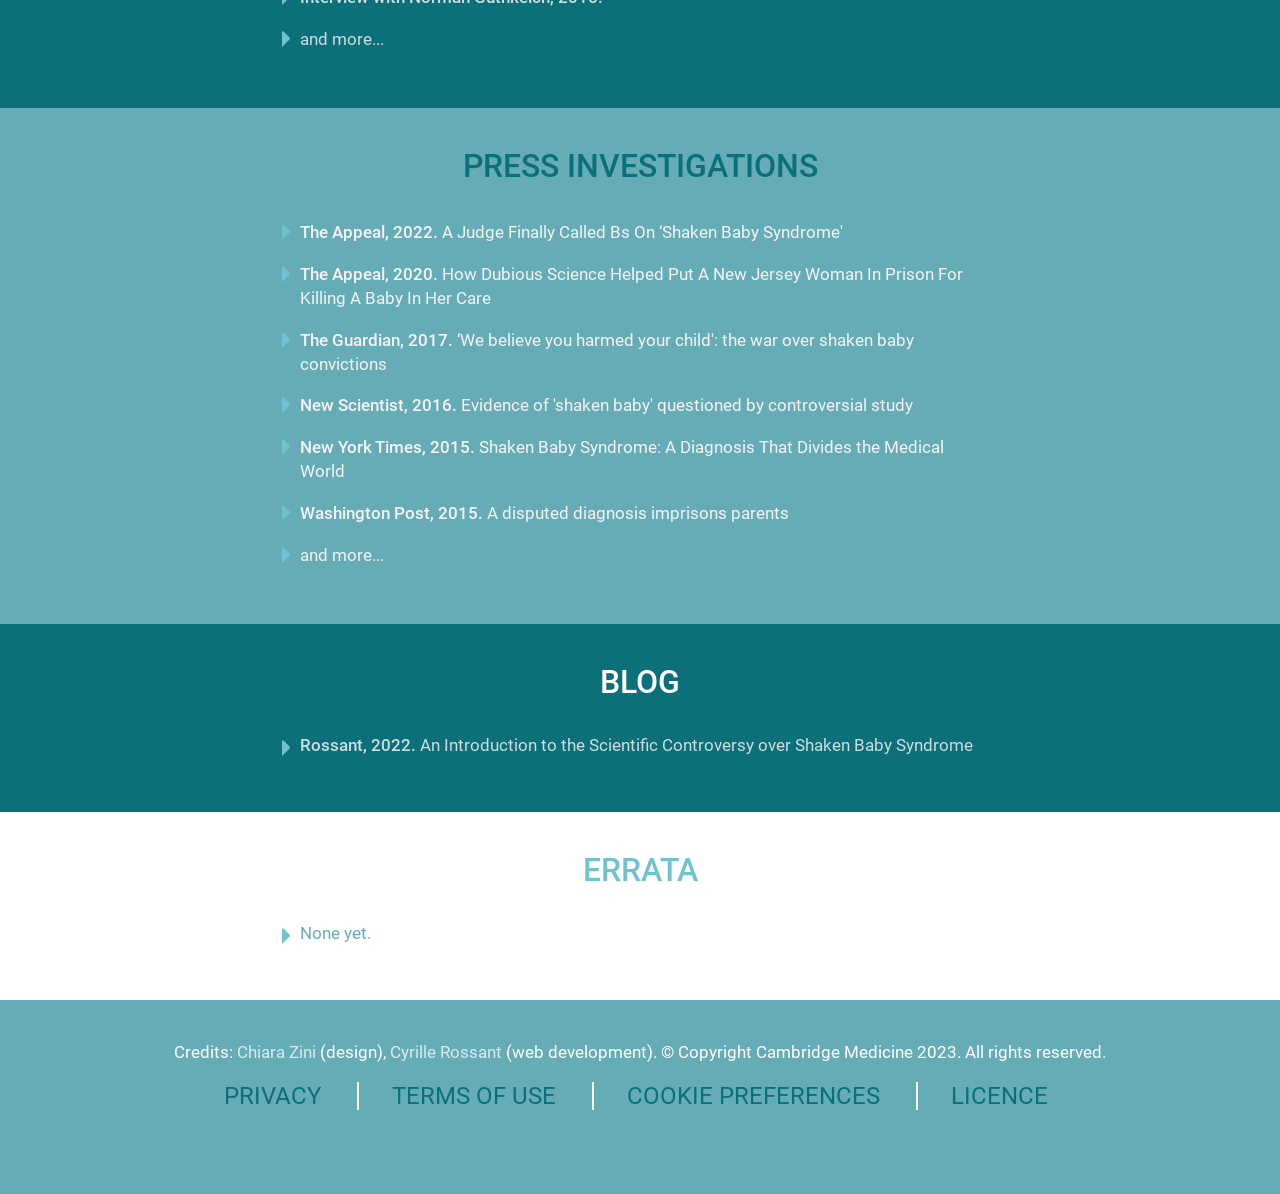
==== commit 45409e69: "Update buy link while the Cambridge is down" ====
--- a/details.html
+++ b/details.html
@@ -66,7 +66,7 @@
                         <li><a href="#videos">Videos</a></li>
                         <li><a href="#press-investigations">Press</a></li>
                         <li><a href="#blog">Blog</a></li>
-                        <li><a class="button" href="https://www.cambridge.org/academic/subjects/medicine/pathology-and-laboratory-science/shaken-baby-syndrome-investigating-abusive-head-trauma-controversy?format=HB">Buy Now</a></li>
+                        <li><a class="button" href="https://www.amazon.co.uk/Shaken-Baby-Syndrome-Investigating-Controversy/dp/1009384767/">Buy Now</a></li>
                     </ul>
                 </div>
             </nav>
--- a/css/details.css
+++ b/css/details.css
@@ -19,7 +19,7 @@
 
 section a {
     color: var(--theme-color-2);
-    font-size: 1.1rem;
+    font-size: 13pt;
 }
 
 section a:hover {
@@ -141,6 +141,7 @@
     color: var(--theme-color-4);
     vertical-align: top;
     text-align: left;
+    font-size: 13pt;
 }
 
 #contents table td:first-of-type {
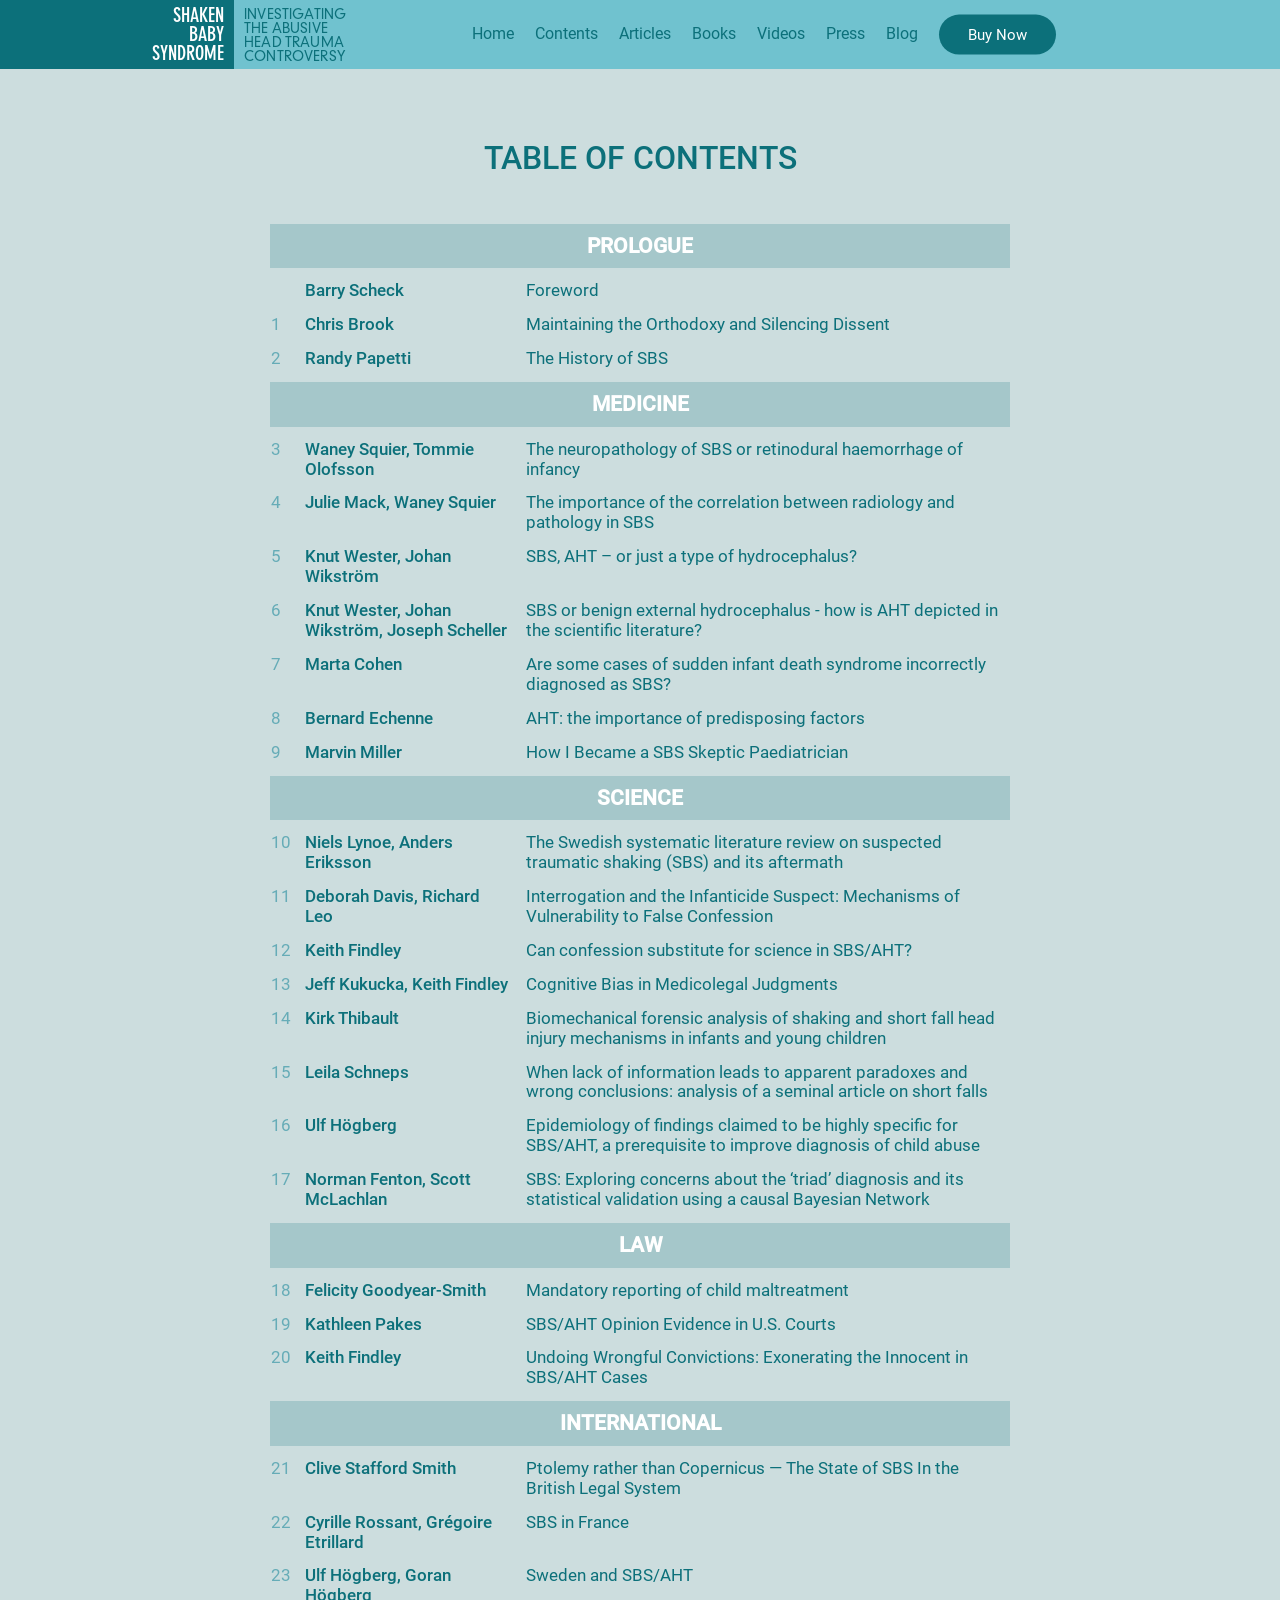
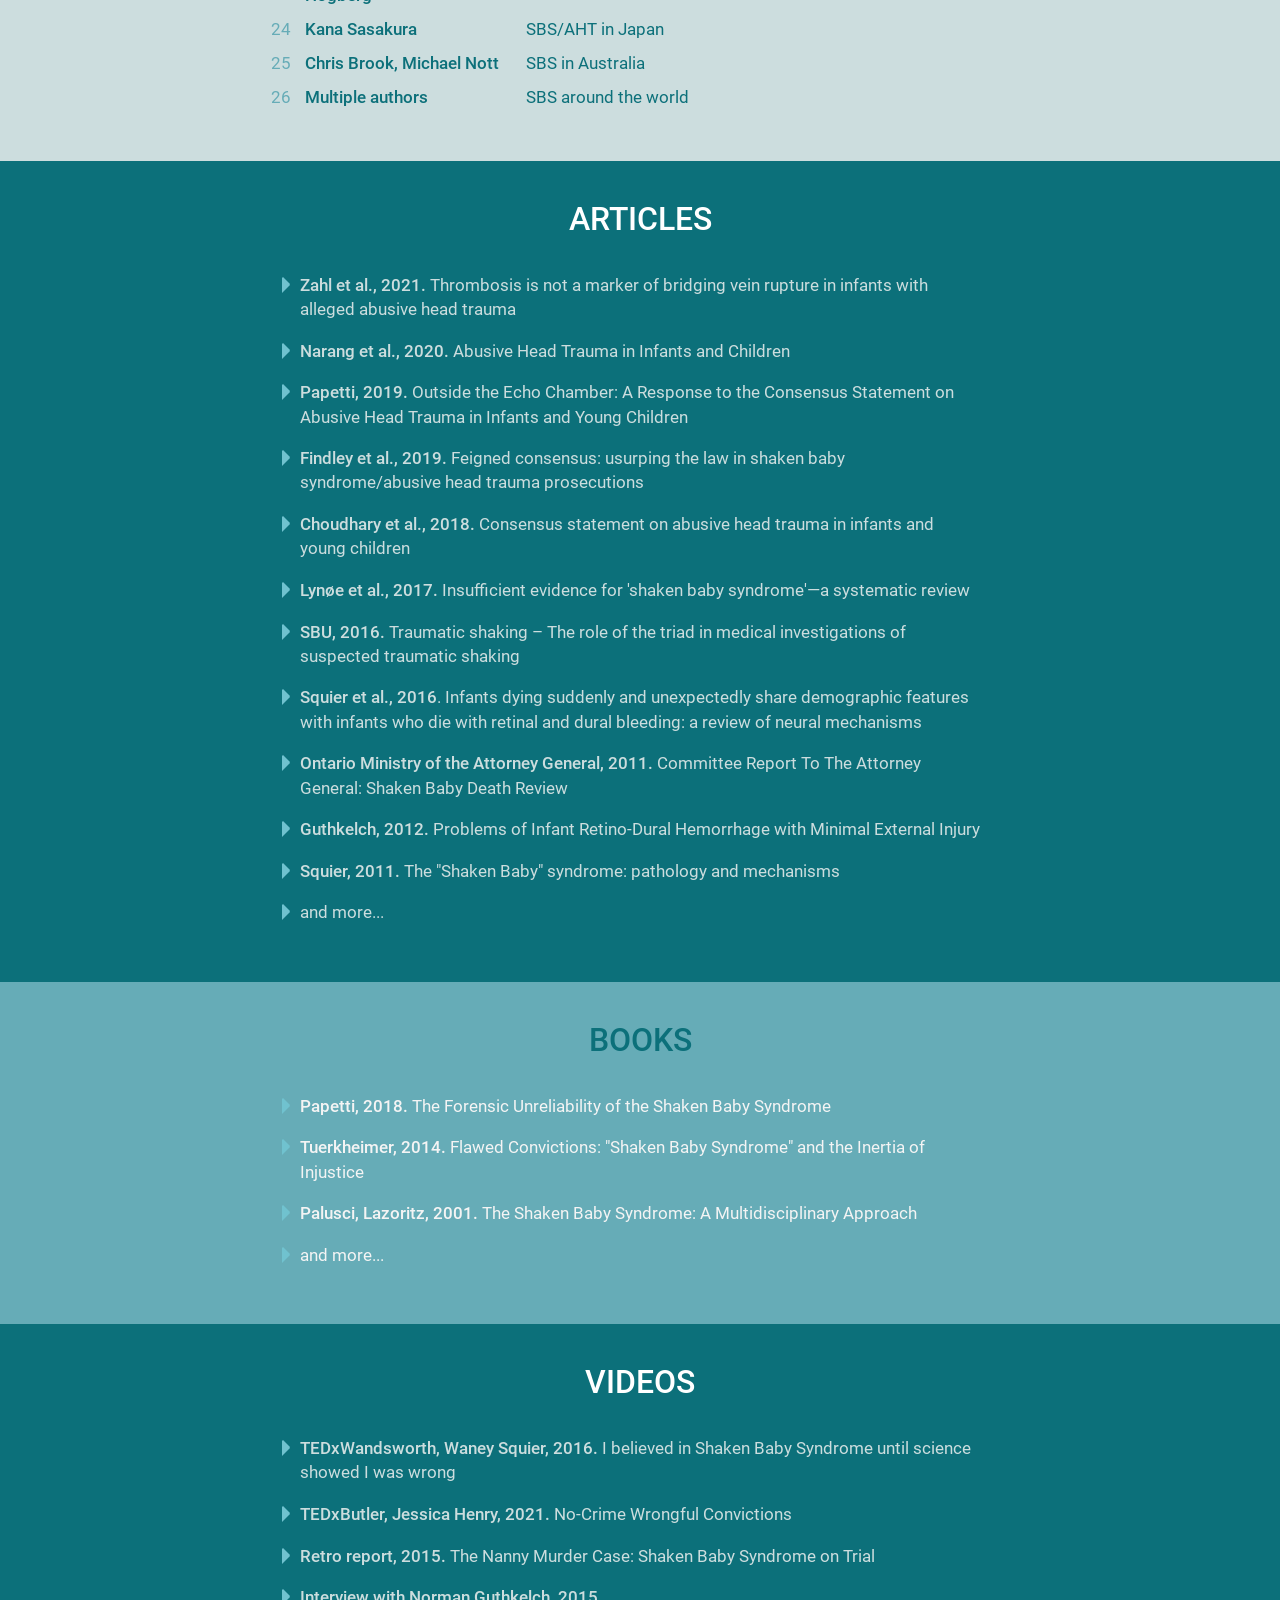
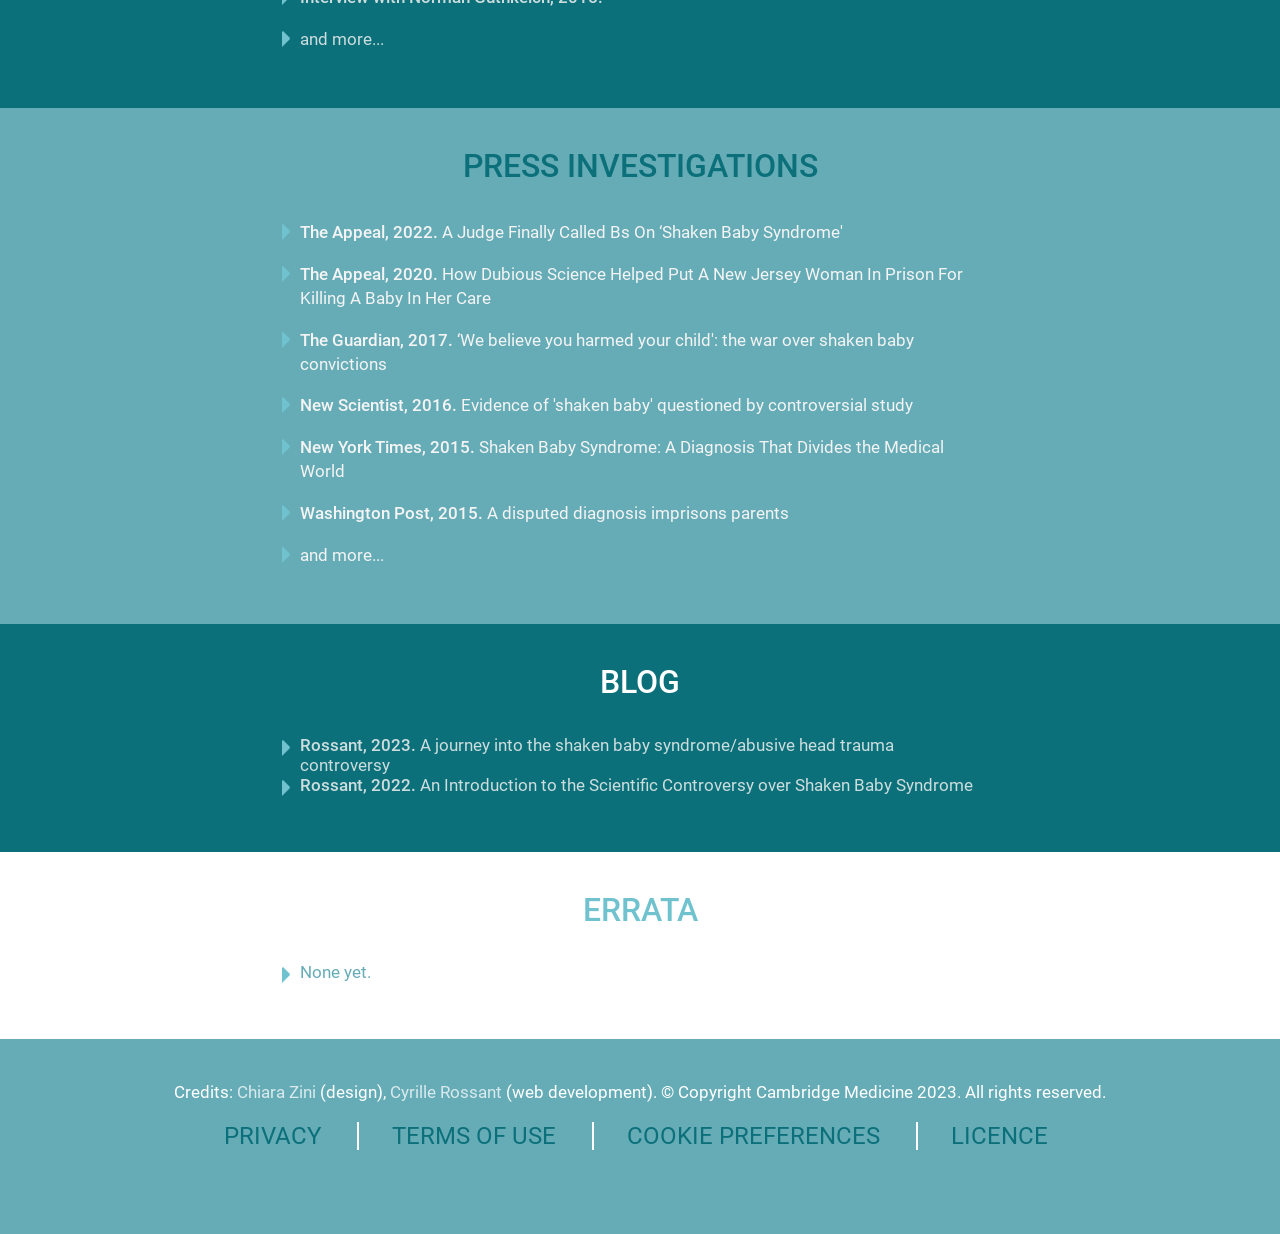
==== commit f106c5a8: "Add link to blog post" ====
--- a/details.html
+++ b/details.html
@@ -411,6 +411,7 @@
                 <div>
 
                     <ul>
+                        <li><a href="https://www.cambridgeblog.org/2023/05/a-journey-into-the-shaken-baby-syndrome-abusive-head-trauma-controversy/"><strong>Rossant, 2023.</strong> A journey into the shaken baby syndrome/abusive head trauma controversy</a></li>
                         <li><a href="https://cyrille.rossant.net/introduction-shaken-baby-syndrome-controversy/"><strong>Rossant, 2022.</strong> An Introduction to the Scientific Controversy over Shaken Baby Syndrome</a></li>
                     </ul>
                 </div>
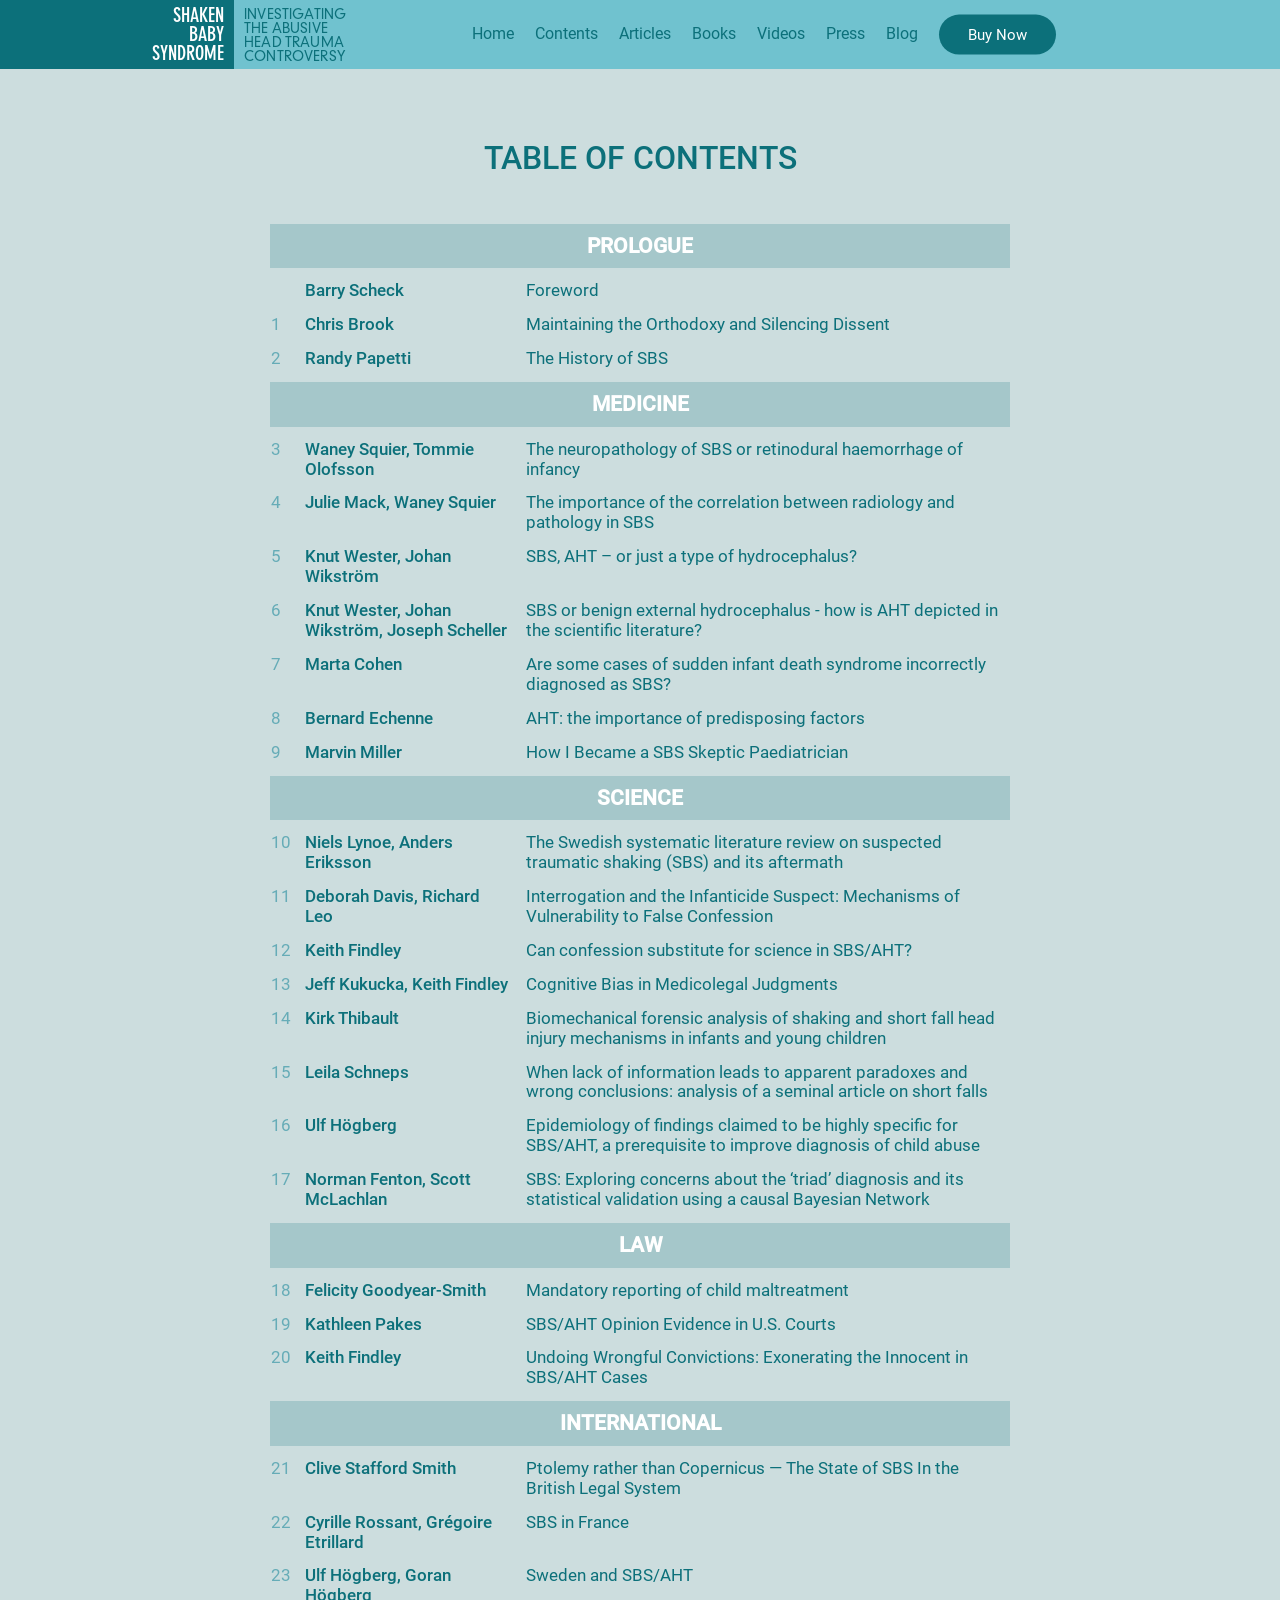
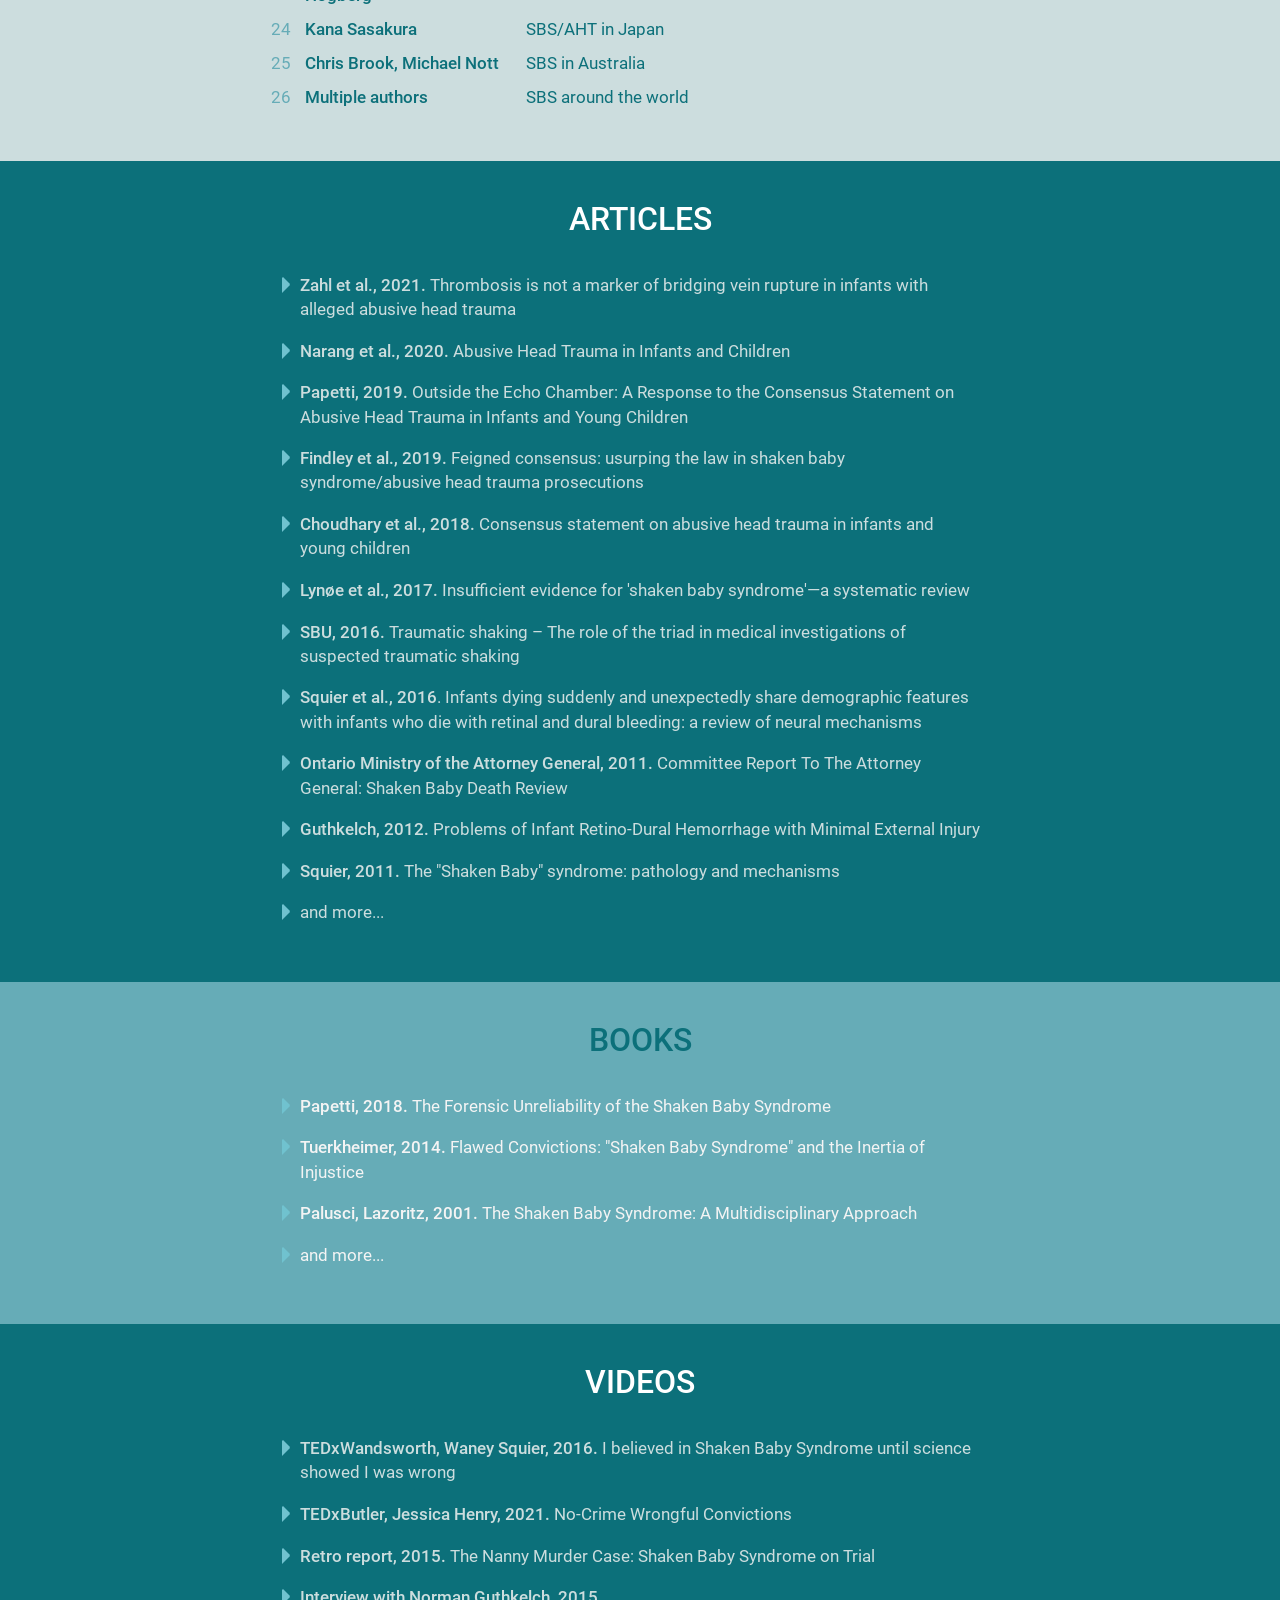
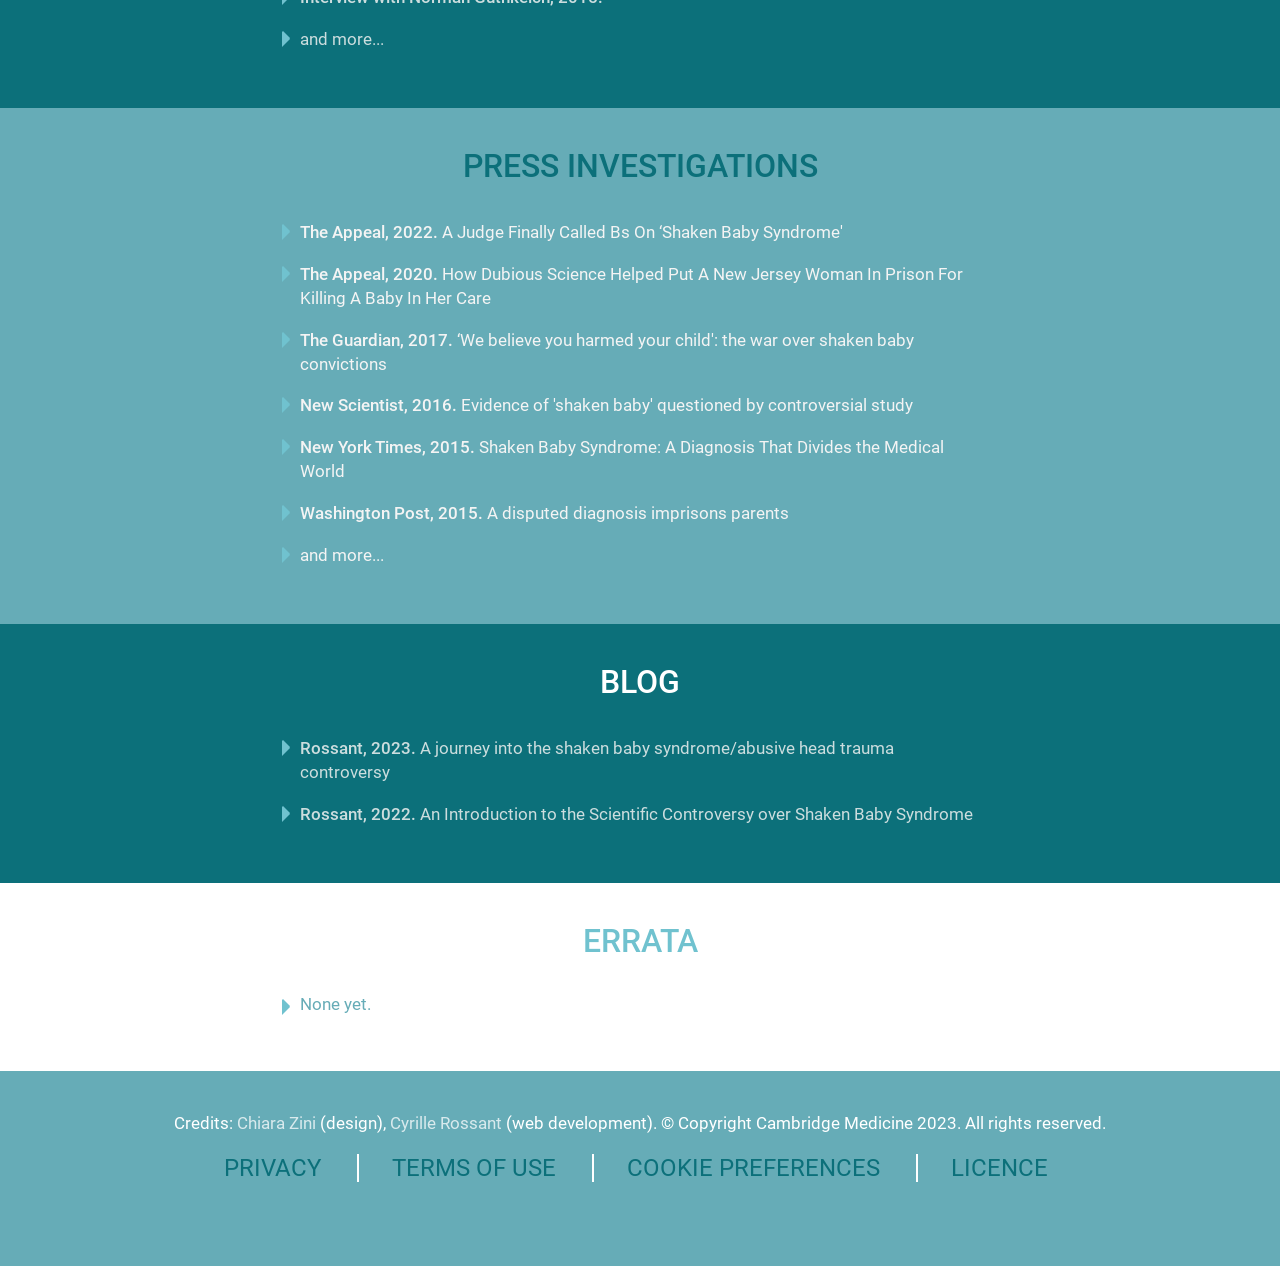
==== commit f40d69f6: "Update" ====
--- a/details.html
+++ b/details.html
@@ -411,8 +411,13 @@
                 <div>
 
                     <ul>
-                        <li><a href="https://www.cambridgeblog.org/2023/05/a-journey-into-the-shaken-baby-syndrome-abusive-head-trauma-controversy/"><strong>Rossant, 2023.</strong> A journey into the shaken baby syndrome/abusive head trauma controversy</a></li>
-                        <li><a href="https://cyrille.rossant.net/introduction-shaken-baby-syndrome-controversy/"><strong>Rossant, 2022.</strong> An Introduction to the Scientific Controversy over Shaken Baby Syndrome</a></li>
+                        <li>
+                            <p><a href="https://www.cambridgeblog.org/2023/05/a-journey-into-the-shaken-baby-syndrome-abusive-head-trauma-controversy/"><strong>Rossant, 2023.</strong> A journey into the shaken baby syndrome/abusive head trauma controversy</a></p>
+                        </li>
+
+                        <li>
+                            <p><a href="https://cyrille.rossant.net/introduction-shaken-baby-syndrome-controversy/"><strong>Rossant, 2022.</strong> An Introduction to the Scientific Controversy over Shaken Baby Syndrome</a></p>
+                        </li>
                     </ul>
                 </div>
             </div>
